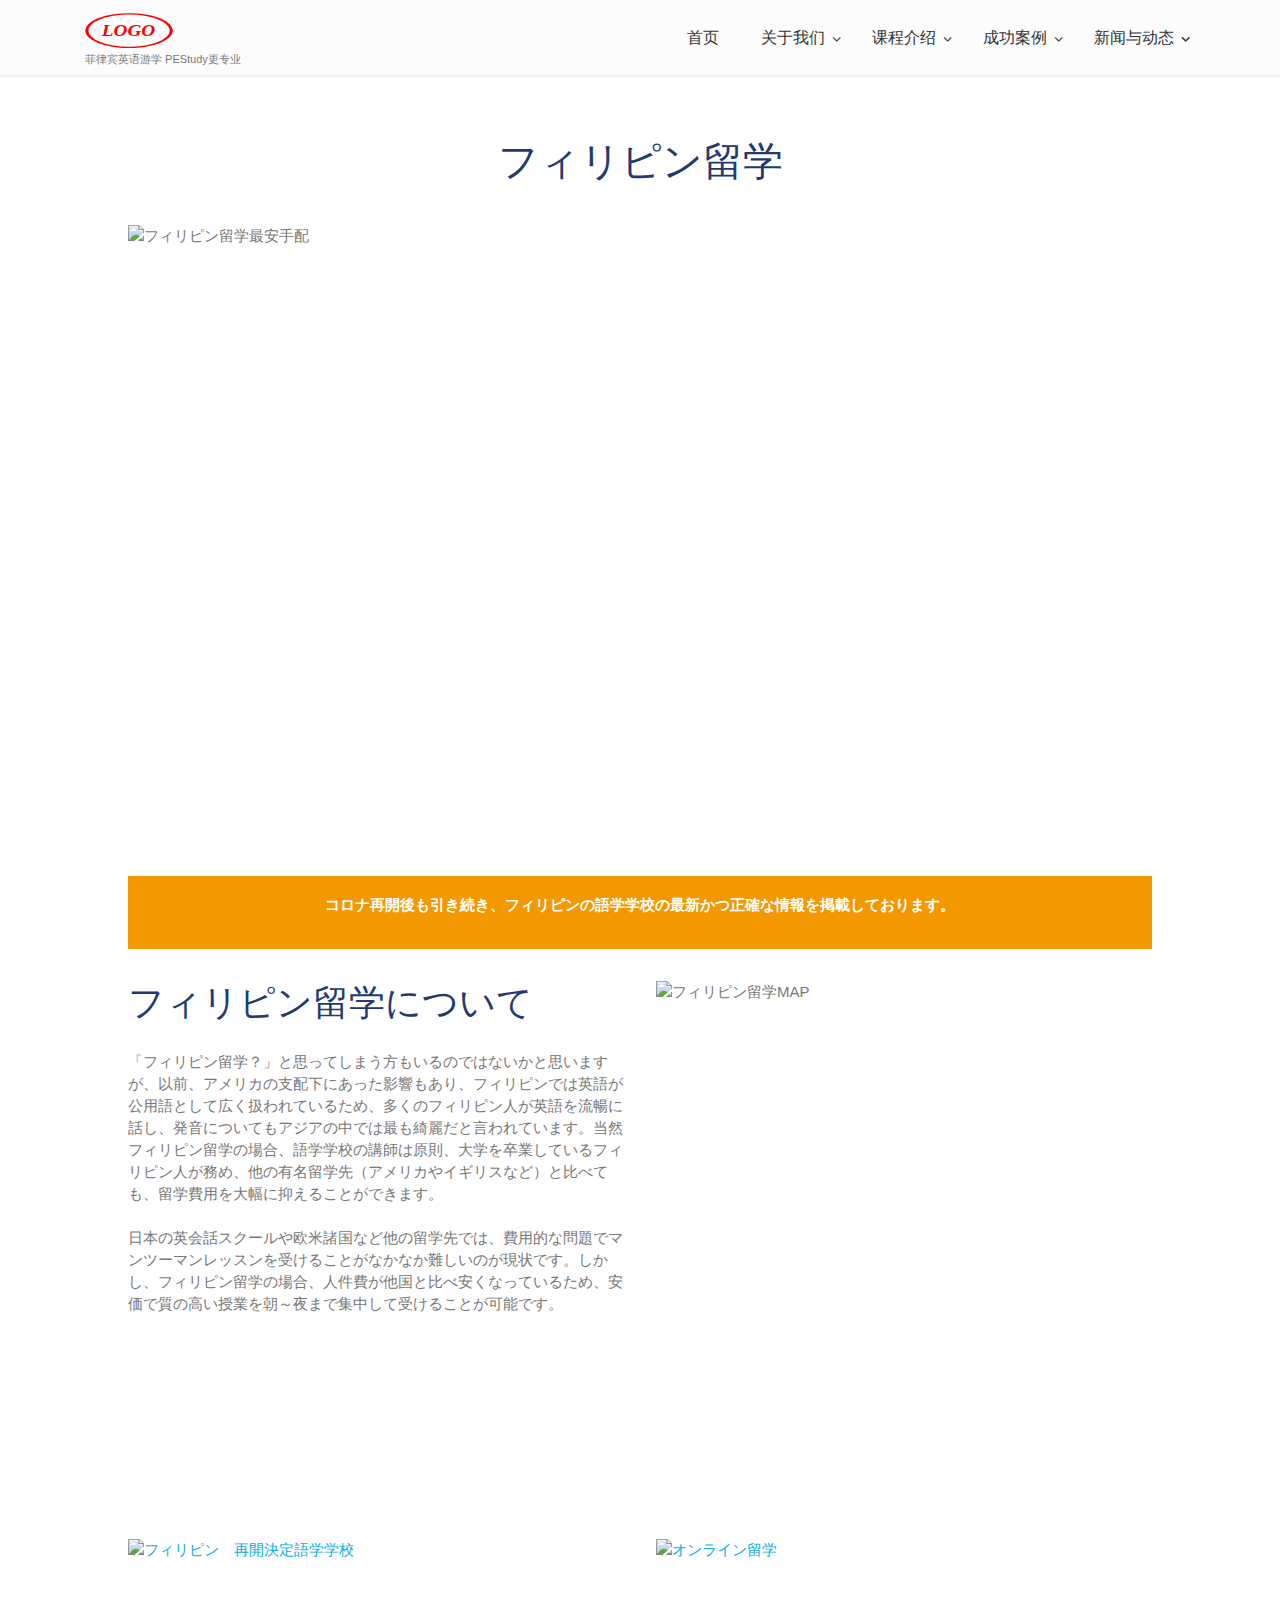
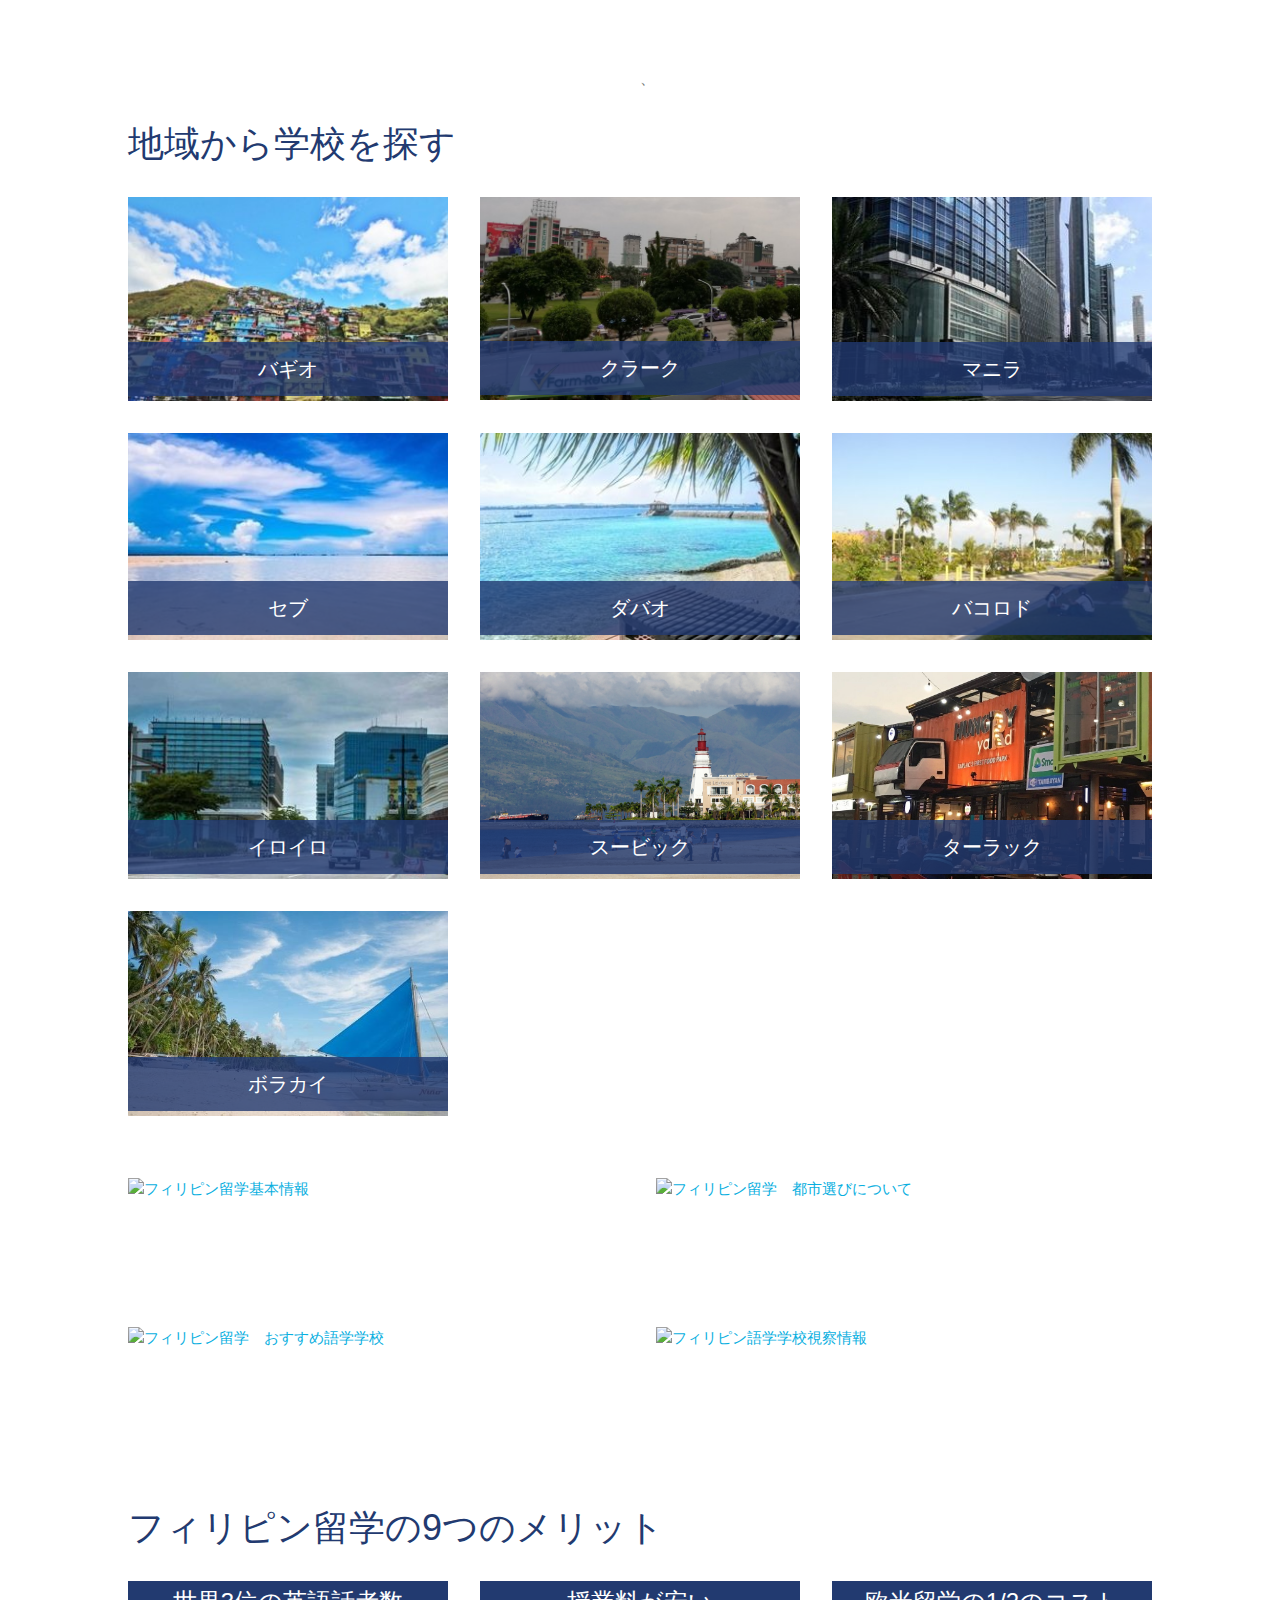
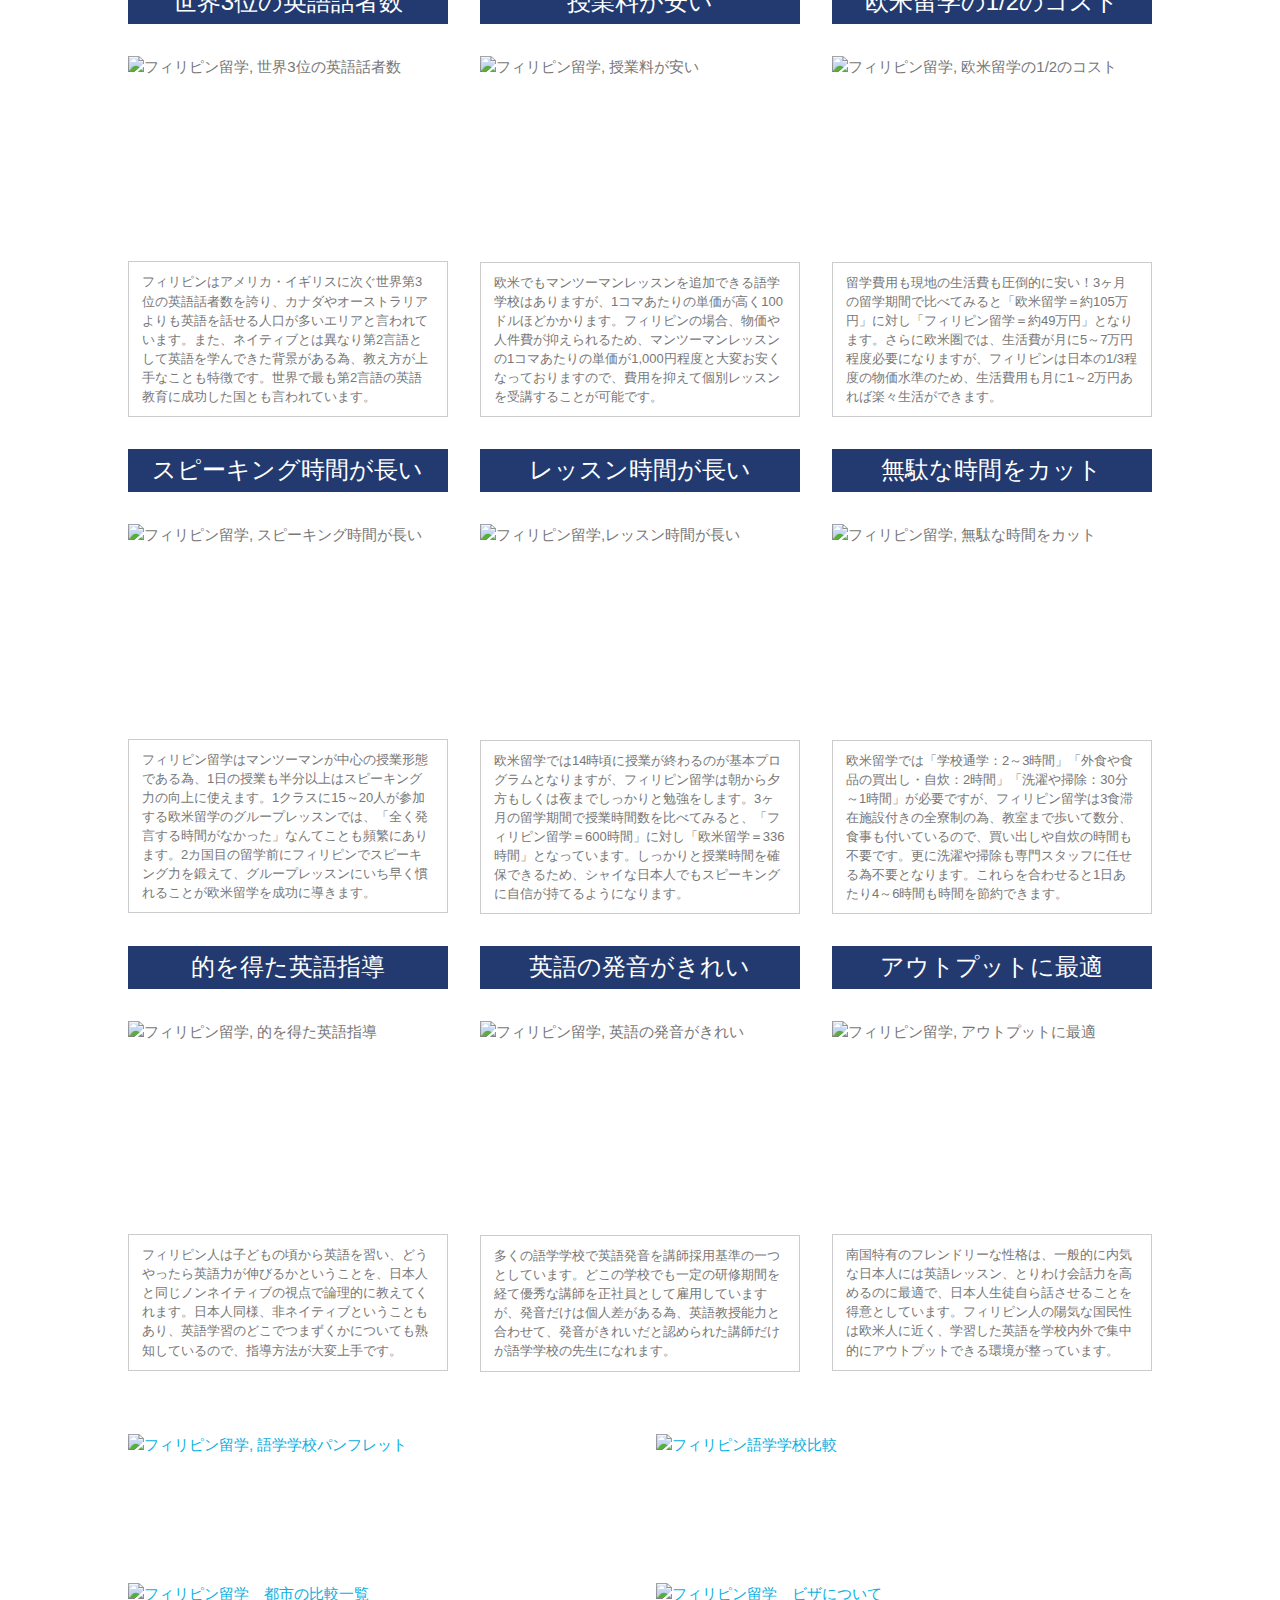
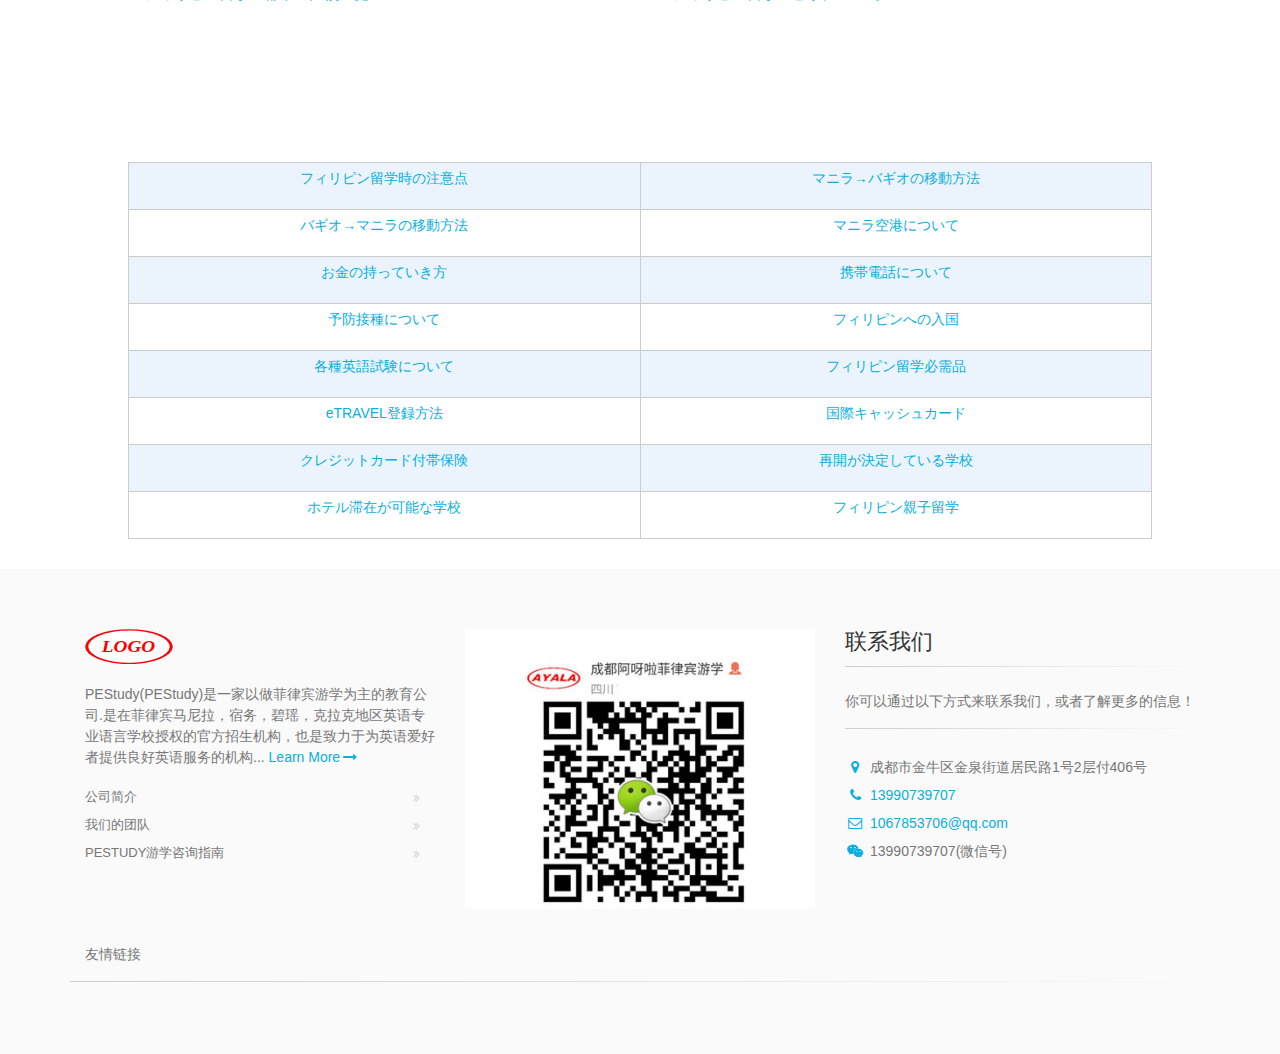
==== index.html @ 98a07275 "修改文件夹" ====
<!DOCTYPE html>
<html lang="ja">
<head>
    <meta charset="UTF-8">

    <!-- Start of include : source=themes/pc_2018/include/head/meta.html -->

    <link rel="canonical" href="https://www.fujiyama-international.com/philippines/">
    <title>菲律宾留学</title>
    <meta http-equiv="X-UA-Compatible" content="IE=edge">
    <meta name="viewport" content="width=device-width, initial-scale=1.0, viewport-fit=cover">
    <meta name="format-detection" content="telephone=no">
    <link rel="stylesheet" type="text/css" href="acms-admin.min.css">
    <link rel="stylesheet" type="text/css" href="main.css">
    <link href="./index/css.css" rel="stylesheet">
    <link href="./index/css_002.css" rel="stylesheet">
    <link href="./index/css_003.css" rel="stylesheet">
    <link href="./index/css_004.css" rel="stylesheet">
    <link href="./index/bootstrap.css" rel="stylesheet">
    <link href="./index/settings.css" rel="stylesheet">
    <link href="./index/layers.css" rel="stylesheet">
    <link href="./index/navigation.css" rel="stylesheet">
    <link href="./css/font-awesome.css" rel="stylesheet">
    <link href="./index/magnific-popup.css" rel="stylesheet">
    <link href="./index/animations.css" rel="stylesheet">
    <link href="./index/slick.css" rel="stylesheet">
    <link href="./index/style.css" rel="stylesheet">
    <link href="./index/typography-default.css" rel="stylesheet">
    <link href="./index/light_blue.css" data-style="styles-no-cookie" rel="stylesheet">
    <link href="./index/custom.css" rel="stylesheet">
    <!-- End of include : source=themes/pc_2018/include/head/robots.html -->


    <link rel="shortcut icon" href="https://www.fujiyama-international.com/themes/pc_2018/img/meta/favicon.ico">
    <link rel="icon" sizes="192x192"
          href="https://www.fujiyama-international.com/themes/pc_2018/img/meta/chrome-touch-icon.png">
    <link rel="apple-touch-icon"
          href="https://www.fujiyama-international.com/themes/pc_2018/img/meta/apple-touch-icon.png">


    <meta name="description"
          content="フィリピン留学のことならFUJIYAMA Internationalにお任せください。フィリピン留学の無料手配はもちろん、長期留学生には祝い金をプレゼントしています！格安語学学校・マンツーマン・スパルタ教育など、一人ひとりのご要望を詳しく汲みとり、最良の教育機関をご案内いたします。最新情報に最速でアップデートしております。">
    <meta name="keywords" content="フィリピン留学, 留学 フィリピン, セブ留学, 留学 セブ, 英語留学, 格安英語留学, 格安留学, 激安留学">

    <meta property="og:url" content="https://www.fujiyama-international.com/philippines/">
    <meta property="og:site_name" content="FUJIYAMA International">
    <meta property="og:title" content="格安フィリピン留学">
    <meta property="og:type" content="article">

    <meta property="og:description"
          content="フィリピン留学のことならFUJIYAMA Internationalにお任せください。フィリピン留学の無料手配はもちろん、長期留学生には祝い金をプレゼントしています！格安語学学校・マンツーマン・スパルタ教育など、一人ひとりのご要望を詳しく汲みとり、最良の教育機関をご案内いたします。最新情報に最速でアップデートしております。">


    <meta property="og:image"
          content="https://www.fujiyama-international.com/archives/001/201810/19626d014f8c052a3d5672b2711c1ddb.png">

    <meta name="twitter:title" content="格安フィリピン留学">
    <meta name="twitter:card" content="summary_large_image">
    <meta name="twitter:domain" content="www.fujiyama-international.com">


    <meta name="generator" content="a-blog cms"/>
</head>
<body>


<div class="l-page">

    <!-- Start of include : source=themes/pc_2018/include/header.html -->
    <div class="overlay js-overlay js-menu-close"></div>
    <div class="page-wrapper">
        <div class="header-container">

            <div class="sticky-wrapper">
                <header class="header fixed fixed-desktop clearfix">
                    <div class="container">
                        <div class="row">
                            <div class="col-md-auto hidden-md-down" style="padding-right: 0px;">
                                <div class="header-first clearfix">
                                    <div id="logo" class="logo">
                                        <a href="https://nokelong.github.io/"><img id="logo_img"
                                                                                   src="./fonts/iyalalogo.svg"
                                                                                   alt="菲律宾游学-雅思-托福-亲子夏令营-菲律宾英语游学-菲律宾语言学校-PEStudy(PEStudy)"
                                                                                   style="max-height:35px;"></a>
                                    </div>
                                    <div class="site-slogan">
                                        菲律宾英语游学 PEStudy更专业
                                    </div>
                                </div>
                            </div>
                            <div class="col-lg-10 ml-auto">
                                <div class="header-second clearfix">
                                    <div class="main-navigation main-navigation--mega-menu  animated">
                                        <nav class="navbar navbar-expand-lg navbar-light p-0">
                                            <div class="navbar-brand clearfix hidden-lg-up">
                                                <div id="logo-mobile" class="logo">
                                                    <a href="https://nokelong.github.io/"><img id="logo-img-mobile"
                                                                                               src="./fonts/iyalalogo.svg"
                                                                                               alt="菲律宾游学-雅思-托福-亲子夏令营-菲律宾英语游学-菲律宾语言学校-PEStudy(PEStudy)"
                                                                                               style="max-height:35px;"></a>
                                                </div>
                                                <div class="site-slogan">
                                                    菲律宾英语游学 PEStudy更专业
                                                </div>
                                            </div>
                                            <button class="navbar-toggler" type="button" data-toggle="collapse"
                                                    data-target="#navbar-collapse-1" aria-controls="navbar-collapse-1"
                                                    aria-expanded="false" aria-label="Toggle navigation">
                                                <span class="navbar-toggler-icon"></span>
                                            </button>
                                            <div class="collapse navbar-collapse" id="navbar-collapse-1">
                                                <ul class="navbar-nav ml-xl-auto">
                                                    <li class="nav-item">
                                                        <a href="https://nokelong.github.io/"
                                                           class="nav-link dropdown-toggle" id="fifth-dropdown"
                                                           data-toggle="" aria-haspopup="true"
                                                           aria-expanded="false">首页</a>
                                                    </li>
                                                    <li class="nav-item dropdown">
                                                        <a href="https://nokelong.github.io/about.html"
                                                           class="nav-link dropdown-toggle" id="fifth-dropdown"
                                                           data-toggle="dropdown" aria-haspopup="true"
                                                           aria-expanded="false">关于我们</a>
                                                        <ul class="dropdown-menu" aria-labelledby="fifth-dropdown">

                                                            <li><a href="https://nokelong.github.io/about.html"><i
                                                                    class="fa fa-angle-right"></i>公司简介</a></li>

                                                            <li>
                                                                <a href="https://nokelong.github.io/support-center.html"><i
                                                                        class="fa fa-angle-right"></i>我们的团队</a></li>


                                                        </ul>
                                                    </li>

                                                    <li class="nav-item dropdown">
                                                        <a href="https://nokelong.github.io/School/"
                                                           class="nav-link dropdown-toggle" id="fifth-dropdown"
                                                           data-toggle="dropdown" aria-haspopup="true"
                                                           aria-expanded="false">课程介绍</a>
                                                        <ul class="dropdown-menu" aria-labelledby="fifth-dropdown">

                                                            <li><a href="https://nokelong.github.io/School/Cebu/"><i
                                                                    class="fa fa-angle-right"></i>课程分类浏览</a></li>

                                                            <li><a href="https://nokelong.github.io/School/Baguio/"><i
                                                                    class="fa fa-angle-right"></i>详细的课程信息</a></li>

                                                        </ul>
                                                    </li>
                                                    <li class="nav-item dropdown">
                                                        <a href="https://nokelong.github.io/youxuetiyan.html"
                                                           class="nav-link dropdown-toggle" id="fifth-dropdown"
                                                           data-toggle="dropdown" aria-haspopup="true"
                                                           aria-expanded="false">成功案例</a>
                                                        <ul class="dropdown-menu" aria-labelledby="fifth-dropdown">

                                                            <li><a href="https://nokelong.github.io/youxuetiyan.html"><i
                                                                    class="fa fa-angle-right"></i>学生游学成功故事</a></li>

                                                        </ul>
                                                    </li>
                                                    <li class="nav-item dropdown">
                                                        <a href="https://nokelong.github.io/news/"
                                                           class="nav-link dropdown-toggle" id="fifth-dropdown"
                                                           data-toggle="dropdown" aria-haspopup="true"
                                                           aria-expanded="false">新闻与动态</a>
                                                        <ul class="dropdown-menu" aria-labelledby="fifth-dropdown">

                                                            <li><a href="https://nokelong.github.io/study-info.html"><i
                                                                    class="fa fa-angle-right"></i>留学相关新闻</a></li>


                                                        </ul>
                                                    </li>

                                                </ul>
                                            </div>
                                        </nav>
                                    </div>
                                </div>

                            </div>
                        </div>
                    </div>
                </header>
            </div>
        </div>

        <div class="l-content">
            <main class="l-main main">
                <section class="entry l-inner">
                    <header>
                        <h2 class="heading-section entry-title">フィリピン留学</h2>
                    </header>

                    <div class="entry-body acms-entry">
                        <hr class="clearHidden">
                        <!-- 画像 -->
                        <div class="column-image-auto">
                            <img class="columnImage"
                                 src="https://www.fujiyama-international.com/archives/004/202311/a2912313cab249632ad1c20353776fb6.jpg"
                                 alt="フィリピン留学最安手配" width="1024" height="619">
                        </div>

                        <hr class="clearHidden">


                        <div class="frame-orange">
                            <p><span class="align-center"><span
                                    class="bold">コロナ再開後も引き続き、フィリピンの語学学校の最新かつ正確な情報を掲載しております。</span></span></p>
                        </div>

                        <div class="js-unit_group-align acms-entry-unit-full body-col2">


                            <!-- テキスト -->

                            <h2 class="heading-large--blue">フィリピン留学について</h2>


                            <!-- Start of include : source=themes/pc_2018/include/unit/extend.html -->


                            <!-- End of include : source=themes/pc_2018/include/unit/extend.html -->


                            <!-- テキスト -->

                            <p class="section-p">
                                「フィリピン留学？」と思ってしまう方もいるのではないかと思いますが、以前、アメリカの支配下にあった影響もあり、フィリピンでは英語が公用語として広く扱われているため、多くのフィリピン人が英語を流暢に話し、発音についてもアジアの中では最も綺麗だと言われています。当然フィリピン留学の場合、語学学校の講師は原則、大学を卒業しているフィリピン人が務め、他の有名留学先（アメリカやイギリスなど）と比べても、留学費用を大幅に抑えることができます。<br/>
                                <br/>
                                日本の英会話スクールや欧米諸国など他の留学先では、費用的な問題でマンツーマンレッスンを受けることがなかなか難しいのが現状です。しかし、フィリピン留学の場合、人件費が他国と比べ安くなっているため、安価で質の高い授業を朝～夜まで集中して受けることが可能です。
                            </p>


                            <!-- Start of include : source=themes/pc_2018/include/unit/extend.html -->


                            <!-- End of include : source=themes/pc_2018/include/unit/extend.html -->


                        </div>
                        <div class="js-unit_group-align acms-entry-unit-full body-col2">

                            <hr class="clearHidden">


                            <!-- 画像 -->
                            <div class="column-image-auto js_notStyle acms-col-sm-12">
                                <img class="columnImage"
                                     src="https://www.fujiyama-international.com/archives/004/202403/6877cb3e13fe9bbdbe837564278e01ed.png"
                                     alt="フィリピン留学MAP" width="496" height="496">
                            </div>


                            <!-- Start of include : source=themes/pc_2018/include/unit/extend.html -->


                            <!-- End of include : source=themes/pc_2018/include/unit/extend.html -->


                        </div>
                        <div class="js-unit_group-align acms-entry-unit-full body-clear">

                            <hr class="clearHidden">


                            <!-- カスタム -->
                            <!-- Start of include : source=themes/pc_2018/include/unit/custom.html -->
                            <div class="section-margin"></div>

                            <!-- End of include : source=themes/pc_2018/include/unit/custom.html -->


                            <!-- Start of include : source=themes/pc_2018/include/unit/extend.html -->


                            <!-- End of include : source=themes/pc_2018/include/unit/extend.html -->


                        </div>
                        <div class="js-unit_group-align acms-entry-unit-full body-col2">

                            <hr class="clearHidden">


                            <!-- 画像 -->
                            <div class="column-image-auto">
                                <a href="https://www.fujiyama-international.com/blog/entry-2734.html" data-caption="">
                                    <img class="columnImage"
                                         src="https://www.fujiyama-international.com/archives/004/202205/a45a4292acc51874d96271c22b7cd0cc.png"
                                         alt="フィリピン　再開決定語学学校" width="1024" height="205">
                                </a>
                            </div>


                            <!-- Start of include : source=themes/pc_2018/include/unit/extend.html -->


                            <!-- End of include : source=themes/pc_2018/include/unit/extend.html -->


                        </div>
                        <div class="js-unit_group-align acms-entry-unit-full body-col2">

                            <hr class="clearHidden">


                            <!-- 画像 -->
                            <div class="column-image-auto">
                                <a href="https://www.fujiyama-international.com/program/online.html" data-caption="">
                                    <img class="columnImage"
                                         src="https://www.fujiyama-international.com/archives/004/202103/6aae4d070faf09dbb105d851aa45c98e.png"
                                         alt="オンライン留学" width="1024" height="205">
                                </a>
                            </div>


                            <hr class="clearHidden">


                            <!-- カスタム -->
                            <!-- Start of include : source=themes/pc_2018/include/unit/custom.html -->
                            <div class="section-margin"></div>
                            、

                        </div>
                        <div class="js-unit_group-align acms-entry-unit-full body-clear">


                            <!-- テキスト -->

                            <h2 class="heading-large--blue" id="school">地域から学校を探す</h2>


                        </div>
                        <div class="js-unit_group-align acms-entry-unit-full body-col3">


                            <!-- テキスト -->

                            <div class="imglink">
                                <a href="tag/バギオ/">
                                    <img src="/media/001/201907/baguiop.jpg" alt="">
                                    <h3 class="imglink-heading">バギオ</h3>
                                </a>
                            </div>


                            <!-- Start of include : source=themes/pc_2018/include/unit/extend.html -->


                            <!-- End of include : source=themes/pc_2018/include/unit/extend.html -->


                        </div>
                        <div class="js-unit_group-align acms-entry-unit-full body-col3">


                            <!-- テキスト -->

                            <div class="imglink">
                                <a href="tag/クラーク/">
                                    <img src="/media/001/202001/clark2.png" alt="">
                                    <h3 class="imglink-heading">クラーク</h3>
                                </a>
                            </div>


                            <!-- Start of include : source=themes/pc_2018/include/unit/extend.html -->


                            <!-- End of include : source=themes/pc_2018/include/unit/extend.html -->


                        </div>
                        <div class="js-unit_group-align acms-entry-unit-full body-col3">


                            <!-- テキスト -->

                            <div class="imglink">
                                <a href="tag/マニラ/">
                                    <img src="/media/001/201908/manilaphil.jpg" alt="">
                                    <h3 class="imglink-heading">マニラ</h3>
                                </a>
                            </div>


                            <!-- Start of include : source=themes/pc_2018/include/unit/extend.html -->


                            <!-- End of include : source=themes/pc_2018/include/unit/extend.html -->


                        </div>
                        <div class="js-unit_group-align acms-entry-unit-full body-col3">


                            <!-- テキスト -->

                            <div class="imglink">
                                <a href="tag/セブ/">
                                    <img src="/media/001/201907/cebupp.jpg" alt="">
                                    <h3 class="imglink-heading">セブ</h3>
                                </a>
                            </div>


                            <!-- Start of include : source=themes/pc_2018/include/unit/extend.html -->


                            <!-- End of include : source=themes/pc_2018/include/unit/extend.html -->


                        </div>
                        <div class="js-unit_group-align acms-entry-unit-full body-col3">


                            <!-- テキスト -->

                            <div class="imglink">
                                <a href="tag/ダバオ/">
                                    <img src="/media/001/201907/davaop.jpg" alt="">
                                    <h3 class="imglink-heading">ダバオ</h3>
                                </a>
                            </div>


                            <!-- Start of include : source=themes/pc_2018/include/unit/extend.html -->


                            <!-- End of include : source=themes/pc_2018/include/unit/extend.html -->


                        </div>
                        <div class="js-unit_group-align acms-entry-unit-full body-col3">


                            <!-- テキスト -->

                            <div class="imglink">
                                <a href="tag/バコロド/">
                                    <img src="/media/001/201907/bacolodp.jpg" alt="">
                                    <h3 class="imglink-heading">バコロド</h3>
                                </a>
                            </div>


                            <!-- Start of include : source=themes/pc_2018/include/unit/extend.html -->


                            <!-- End of include : source=themes/pc_2018/include/unit/extend.html -->


                        </div>
                        <div class="js-unit_group-align acms-entry-unit-full body-col3">


                            <!-- テキスト -->

                            <div class="imglink">
                                <a href="tag/イロイロ/">
                                    <img src="/media/001/201907/iloilop.jpg" alt="">
                                    <h3 class="imglink-heading">イロイロ</h3>
                                </a>
                            </div>


                            <!-- Start of include : source=themes/pc_2018/include/unit/extend.html -->


                            <!-- End of include : source=themes/pc_2018/include/unit/extend.html -->


                        </div>
                        <div class="js-unit_group-align acms-entry-unit-full body-col3">


                            <!-- テキスト -->

                            <div class="imglink">
                                <a href="tag/スービック/">
                                    <img src="/media/001/201909/Subicph.png" alt="">
                                    <h3 class="imglink-heading">スービック</h3>
                                </a>
                            </div>


                            <!-- Start of include : source=themes/pc_2018/include/unit/extend.html -->


                            <!-- End of include : source=themes/pc_2018/include/unit/extend.html -->


                        </div>
                        <div class="js-unit_group-align acms-entry-unit-full body-col3">


                            <!-- テキスト -->

                            <div class="imglink">
                                <a href="tag/ターラック/">
                                    <img src="/media/001/201909/tarlacphil.jpg" alt="">
                                    <h3 class="imglink-heading">ターラック</h3>
                                </a>
                            </div>


                            <!-- Start of include : source=themes/pc_2018/include/unit/extend.html -->


                            <!-- End of include : source=themes/pc_2018/include/unit/extend.html -->


                        </div>
                        <div class="js-unit_group-align acms-entry-unit-full body-col3">


                            <!-- テキスト -->

                            <div class="imglink">
                                <a href="tag/ボラカイ/">
                                    <img src="/media/001/202403/boracay.jpg" alt="">
                                    <h3 class="imglink-heading">ボラカイ</h3>
                                </a>
                            </div>


                            <!-- Start of include : source=themes/pc_2018/include/unit/extend.html -->


                            <!-- End of include : source=themes/pc_2018/include/unit/extend.html -->


                        </div>
                        <div class="js-unit_group-align acms-entry-unit-full body-clear">

                            <hr class="clearHidden">


                            <!-- カスタム -->
                            <!-- Start of include : source=themes/pc_2018/include/unit/custom.html -->
                            <div class="section-margin"></div>

                            <!-- End of include : source=themes/pc_2018/include/unit/custom.html -->


                            <!-- Start of include : source=themes/pc_2018/include/unit/extend.html -->


                            <!-- End of include : source=themes/pc_2018/include/unit/extend.html -->


                        </div>
                        <div class="js-unit_group-align acms-entry-unit-full body-col2">

                            <hr class="clearHidden">


                            <!-- 画像 -->
                            <div class="column-image-auto">
                                <a href="https://www.fujiyama-international.com/philippines/info.html" data-caption="">
                                    <img class="columnImage"
                                         src="https://www.fujiyama-international.com/archives/004/202210/d8e5a2104346cb496c6253c48c53811a.png"
                                         alt="フィリピン留学基本情報" width="1016" height="240">
                                </a>
                            </div>


                            <!-- Start of include : source=themes/pc_2018/include/unit/extend.html -->


                            <!-- End of include : source=themes/pc_2018/include/unit/extend.html -->


                        </div>
                        <div class="js-unit_group-align acms-entry-unit-full body-col2">

                            <hr class="clearHidden">


                            <!-- 画像 -->
                            <div class="column-image-left">
                                <a href="https://www.fujiyama-international.com/philippines/choice/" data-caption="">
                                    <img class="columnImage"
                                         src="https://www.fujiyama-international.com/archives/004/202210/47d980b45c20e7bd86a7614ec1cac823.png"
                                         alt="フィリピン留学　都市選びについて" width="1016" height="240">
                                </a>
                            </div>


                            <!-- Start of include : source=themes/pc_2018/include/unit/extend.html -->


                            <!-- End of include : source=themes/pc_2018/include/unit/extend.html -->


                        </div>
                        <div class="js-unit_group-align acms-entry-unit-full body-col2">


                            <!-- 画像 -->
                            <div class="column-image-left">
                                <a href="https://www.fujiyama-international.com/philippines/ranking.html"
                                   data-caption="">
                                    <img class="columnImage"
                                         src="https://www.fujiyama-international.com/archives/004/202210/c2589fd16f7310ef4d4c3bb270564270.png"
                                         alt="フィリピン留学　おすすめ語学学校" width="1016" height="240">
                                </a>
                            </div>


                            <!-- Start of include : source=themes/pc_2018/include/unit/extend.html -->


                            <!-- End of include : source=themes/pc_2018/include/unit/extend.html -->


                        </div>
                        <div class="js-unit_group-align acms-entry-unit-full body-col2">

                            <hr class="clearHidden">


                            <!-- 画像 -->
                            <div class="column-image-auto">
                                <a href="https://www.fujiyama-international.com/philippines/inspection.html"
                                   data-caption="">
                                    <img class="columnImage"
                                         src="https://www.fujiyama-international.com/archives/004/202210/04a252bf4ca1cb30dde67856a2bc322f.png"
                                         alt="フィリピン語学学校視察情報" width="1016" height="240">
                                </a>
                            </div>


                            <!-- Start of include : source=themes/pc_2018/include/unit/extend.html -->


                            <!-- End of include : source=themes/pc_2018/include/unit/extend.html -->


                        </div>
                        <div class="js-unit_group-align acms-entry-unit-full body-clear">

                            <hr class="clearHidden">


                            <!-- カスタム -->
                            <!-- Start of include : source=themes/pc_2018/include/unit/custom.html -->
                            <div class="section-margin"></div>

                            <!-- End of include : source=themes/pc_2018/include/unit/custom.html -->


                            <!-- Start of include : source=themes/pc_2018/include/unit/extend.html -->


                            <!-- End of include : source=themes/pc_2018/include/unit/extend.html -->


                            <!-- テキスト -->

                            <h2 class="heading-large--blue">フィリピン留学の9つのメリット</h2>


                            <!-- Start of include : source=themes/pc_2018/include/unit/extend.html -->


                            <!-- End of include : source=themes/pc_2018/include/unit/extend.html -->


                        </div>
                        <div class="js-unit_group-align acms-entry-unit-full body-col3">


                            <!-- テキスト -->

                            <h4 class="heading-small--back"><span class="align-center">世界3位の英語話者数</span></h4>


                            <!-- Start of include : source=themes/pc_2018/include/unit/extend.html -->


                            <!-- End of include : source=themes/pc_2018/include/unit/extend.html -->


                            <hr class="clearHidden">


                            <!-- 画像 -->
                            <div class="column-image-left">
                                <img class="columnImage"
                                     src="https://www.fujiyama-international.com/archives/004/202210/aca5f7c7104aba2229fd341a3b51e9a1.jpg"
                                     alt="フィリピン留学, 世界3位の英語話者数" width="1024" height="658">
                            </div>


                            <!-- Start of include : source=themes/pc_2018/include/unit/extend.html -->


                            <!-- End of include : source=themes/pc_2018/include/unit/extend.html -->


                            <!-- テーブル -->
                            <div class="column-table-">
                                <div class="entry-container">
                                    <table class="table-">
                                        <tr>
                                            <td>
                                                フィリピンはアメリカ・イギリスに次ぐ世界第3位の英語話者数を誇り、カナダやオーストラリアよりも英語を話せる人口が多いエリアと言われています。また、ネイティブとは異なり第2言語として英語を学んできた背景がある為、教え方が上手なことも特徴です。世界で最も第2言語の英語教育に成功した国とも言われています。
                                            </td>
                                        </tr>
                                    </table>

                                </div>
                            </div>


                            <!-- Start of include : source=themes/pc_2018/include/unit/extend.html -->


                            <!-- End of include : source=themes/pc_2018/include/unit/extend.html -->


                        </div>
                        <div class="js-unit_group-align acms-entry-unit-full body-col3">


                            <!-- テキスト -->

                            <h4 class="heading-small--back"><span class="align-center">授業料が安い</span></h4>


                            <!-- Start of include : source=themes/pc_2018/include/unit/extend.html -->


                            <!-- End of include : source=themes/pc_2018/include/unit/extend.html -->


                            <hr class="clearHidden">


                            <!-- 画像 -->
                            <div class="column-image-left">
                                <img class="columnImage"
                                     src="https://www.fujiyama-international.com/archives/004/202210/308b9fa86c839cc497d8a1af05c3b715.jpg"
                                     alt="フィリピン留学, 授業料が安い" width="640" height="412">
                            </div>


                            <!-- Start of include : source=themes/pc_2018/include/unit/extend.html -->


                            <!-- End of include : source=themes/pc_2018/include/unit/extend.html -->


                            <!-- テーブル -->
                            <div class="column-table-">
                                <div class="entry-container">
                                    <table class="table-">
                                        <tr>
                                            <td>
                                                欧米でもマンツーマンレッスンを追加できる語学学校はありますが、1コマあたりの単価が高く100ドルほどかかります。フィリピンの場合、物価や人件費が抑えられるため、マンツーマンレッスンの1コマあたりの単価が1,000円程度と大変お安くなっておりますので、費用を抑えて個別レッスンを受講することが可能です。
                                            </td>
                                        </tr>
                                    </table>

                                </div>
                            </div>


                            <!-- Start of include : source=themes/pc_2018/include/unit/extend.html -->


                            <!-- End of include : source=themes/pc_2018/include/unit/extend.html -->


                        </div>
                        <div class="js-unit_group-align acms-entry-unit-full body-col3">


                            <!-- テキスト -->

                            <h4 class="heading-small--back"><span class="align-center">欧米留学の1/2のコスト</span></h4>


                            <!-- Start of include : source=themes/pc_2018/include/unit/extend.html -->


                            <!-- End of include : source=themes/pc_2018/include/unit/extend.html -->


                            <hr class="clearHidden">


                            <!-- 画像 -->
                            <div class="column-image-left">
                                <img class="columnImage"
                                     src="https://www.fujiyama-international.com/archives/004/202210/35555d3aea46640694bee9083d094814.jpg"
                                     alt="フィリピン留学, 欧米留学の1/2のコスト" width="984" height="634">
                            </div>


                            <!-- Start of include : source=themes/pc_2018/include/unit/extend.html -->


                            <!-- End of include : source=themes/pc_2018/include/unit/extend.html -->


                            <!-- テーブル -->
                            <div class="column-table-">
                                <div class="entry-container">
                                    <table class="table-">
                                        <tr>
                                            <td>
                                                留学費用も現地の生活費も圧倒的に安い！3ヶ月の留学期間で比べてみると「欧米留学＝約105万円」に対し「フィリピン留学＝約49万円」となります。さらに欧米圏では、生活費が月に5～7万円程度必要になりますが、フィリピンは日本の1/3程度の物価水準のため、生活費用も月に1～2万円あれば楽々生活ができます。
                                            </td>
                                        </tr>
                                    </table>

                                </div>
                            </div>


                            <!-- Start of include : source=themes/pc_2018/include/unit/extend.html -->


                            <!-- End of include : source=themes/pc_2018/include/unit/extend.html -->


                        </div>
                        <div class="js-unit_group-align acms-entry-unit-full body-col3">


                            <!-- テキスト -->

                            <h4 class="heading-small--back"><span class="align-center">スピーキング時間が長い</span></h4>


                            <!-- Start of include : source=themes/pc_2018/include/unit/extend.html -->


                            <!-- End of include : source=themes/pc_2018/include/unit/extend.html -->


                            <hr class="clearHidden">


                            <!-- 画像 -->
                            <div class="column-image-left">
                                <img class="columnImage"
                                     src="https://www.fujiyama-international.com/archives/004/202210/c86cc73ba339a231263221442076f73e.jpg"
                                     alt="フィリピン留学, スピーキング時間が長い" width="1024" height="687">
                            </div>


                            <!-- Start of include : source=themes/pc_2018/include/unit/extend.html -->


                            <!-- End of include : source=themes/pc_2018/include/unit/extend.html -->


                            <!-- テーブル -->
                            <div class="column-table-">
                                <div class="entry-container">
                                    <table class="table-">
                                        <tr>
                                            <td>
                                                フィリピン留学はマンツーマンが中心の授業形態である為、1日の授業も半分以上はスピーキング力の向上に使えます。1クラスに15～20人が参加する欧米留学のグループレッスンでは、「全く発言する時間がなかった」なんてことも頻繁にあります。2カ国目の留学前にフィリピンでスピーキング力を鍛えて、グループレッスンにいち早く慣れることが欧米留学を成功に導きます。
                                            </td>
                                        </tr>
                                    </table>

                                </div>
                            </div>


                            <!-- Start of include : source=themes/pc_2018/include/unit/extend.html -->


                            <!-- End of include : source=themes/pc_2018/include/unit/extend.html -->


                        </div>
                        <div class="js-unit_group-align acms-entry-unit-full body-col3">


                            <!-- テキスト -->

                            <h4 class="heading-small--back"><span class="align-center">レッスン時間が長い</span></h4>


                            <!-- Start of include : source=themes/pc_2018/include/unit/extend.html -->


                            <!-- End of include : source=themes/pc_2018/include/unit/extend.html -->


                            <hr class="clearHidden">


                            <!-- 画像 -->
                            <div class="column-image-left">
                                <img class="columnImage"
                                     src="https://www.fujiyama-international.com/archives/004/202210/a0c148805893fdeca55cd175de2a7338.png"
                                     alt="フィリピン留学,レッスン時間が長い" width="847" height="570">
                            </div>


                            <!-- Start of include : source=themes/pc_2018/include/unit/extend.html -->


                            <!-- End of include : source=themes/pc_2018/include/unit/extend.html -->


                            <!-- テーブル -->
                            <div class="column-table-">
                                <div class="entry-container">
                                    <table class="table-">
                                        <tr>
                                            <td>
                                                欧米留学では14時頃に授業が終わるのが基本プログラムとなりますが、フィリピン留学は朝から夕方もしくは夜までしっかりと勉強をします。3ヶ月の留学期間で授業時間数を比べてみると、「フィリピン留学＝600時間」に対し「欧米留学＝336時間」となっています。しっかりと授業時間を確保できるため、シャイな日本人でもスピーキングに自信が持てるようになります。
                                            </td>
                                        </tr>
                                    </table>

                                </div>
                            </div>


                            <!-- Start of include : source=themes/pc_2018/include/unit/extend.html -->


                            <!-- End of include : source=themes/pc_2018/include/unit/extend.html -->


                        </div>
                        <div class="js-unit_group-align acms-entry-unit-full body-col3">


                            <!-- テキスト -->

                            <h4 class="heading-small--back"><span class="align-center">無駄な時間をカット</span></h4>


                            <!-- Start of include : source=themes/pc_2018/include/unit/extend.html -->


                            <!-- End of include : source=themes/pc_2018/include/unit/extend.html -->


                            <hr class="clearHidden">


                            <!-- 画像 -->
                            <div class="column-image-left">
                                <img class="columnImage"
                                     src="https://www.fujiyama-international.com/archives/004/202210/3aecc731d1dc7803659fb2b5f1669b05.jpg"
                                     alt="フィリピン留学, 無駄な時間をカット" width="1024" height="690">
                            </div>


                            <!-- Start of include : source=themes/pc_2018/include/unit/extend.html -->


                            <!-- End of include : source=themes/pc_2018/include/unit/extend.html -->


                            <!-- テーブル -->
                            <div class="column-table-">
                                <div class="entry-container">
                                    <table class="table-">
                                        <tr>
                                            <td>
                                                <div>
                                                    欧米留学では「学校通学：2～3時間」「外食や食品の買出し・自炊：2時間」「洗濯や掃除：30分～1時間」が必要ですが、フィリピン留学は3食滞在施設付きの全寮制の為、教室まで歩いて数分、食事も付いているので、買い出しや自炊の時間も不要です。更に洗濯や掃除も専門スタッフに任せる為不要となります。これらを合わせると1日あたり4～6時間も時間を節約できます。
                                                </div>
                                                <div>
                                                </div>
                                                <div>
                                                </div>
                                                <div>
                                                </div>
                                            </td>
                                        </tr>
                                    </table>

                                </div>
                            </div>


                            <!-- Start of include : source=themes/pc_2018/include/unit/extend.html -->


                            <!-- End of include : source=themes/pc_2018/include/unit/extend.html -->


                        </div>
                        <div class="js-unit_group-align acms-entry-unit-full body-col3">


                            <!-- テキスト -->

                            <h4 class="heading-small--back"><span class="align-center">的を得た英語指導</span></h4>


                            <!-- Start of include : source=themes/pc_2018/include/unit/extend.html -->


                            <!-- End of include : source=themes/pc_2018/include/unit/extend.html -->


                            <hr class="clearHidden">


                            <!-- 画像 -->
                            <div class="column-image-left">
                                <img class="columnImage"
                                     src="https://www.fujiyama-international.com/archives/004/202210/2cf7db48fc538de0d2cb37998477ded1.jpg"
                                     alt="フィリピン留学, 的を得た英語指導" width="1024" height="682">
                            </div>


                            <!-- Start of include : source=themes/pc_2018/include/unit/extend.html -->


                            <!-- End of include : source=themes/pc_2018/include/unit/extend.html -->


                            <!-- テーブル -->
                            <div class="column-table-">
                                <div class="entry-container">
                                    <table class="table-">
                                        <tr>
                                            <td>
                                                フィリピン人は子どもの頃から英語を習い、どうやったら英語力が伸びるかということを、日本人と同じノンネイティブの視点で論理的に教えてくれます。日本人同様、非ネイティブということもあり、英語学習のどこでつまずくかについても熟知しているので、指導方法が大変上手です。
                                            </td>
                                        </tr>
                                    </table>

                                </div>
                            </div>


                            <!-- Start of include : source=themes/pc_2018/include/unit/extend.html -->


                            <!-- End of include : source=themes/pc_2018/include/unit/extend.html -->


                        </div>
                        <div class="js-unit_group-align acms-entry-unit-full body-col3">


                            <!-- テキスト -->

                            <h4 class="heading-small--back"><span class="align-center">英語の発音がきれい</span></h4>


                            <!-- Start of include : source=themes/pc_2018/include/unit/extend.html -->


                            <!-- End of include : source=themes/pc_2018/include/unit/extend.html -->


                            <hr class="clearHidden">


                            <!-- 画像 -->
                            <div class="column-image-left">
                                <img class="columnImage"
                                     src="https://www.fujiyama-international.com/archives/004/202210/0fccd7b91f1de2f224ca3afd0ea9230e.jpg"
                                     alt="フィリピン留学, 英語の発音がきれい" width="1024" height="685">
                            </div>


                            <!-- Start of include : source=themes/pc_2018/include/unit/extend.html -->


                            <!-- End of include : source=themes/pc_2018/include/unit/extend.html -->


                            <!-- テーブル -->
                            <div class="column-table-">
                                <div class="entry-container">
                                    <table class="table-">
                                        <tr>
                                            <td>
                                                多くの語学学校で英語発音を講師採用基準の一つとしています。どこの学校でも一定の研修期間を経て優秀な講師を正社員として雇用していますが、発音だけは個人差がある為、英語教授能力と合わせて、発音がきれいだと認められた講師だけが語学学校の先生になれます。
                                            </td>
                                        </tr>
                                    </table>

                                </div>
                            </div>


                            <!-- Start of include : source=themes/pc_2018/include/unit/extend.html -->


                            <!-- End of include : source=themes/pc_2018/include/unit/extend.html -->


                        </div>
                        <div class="js-unit_group-align acms-entry-unit-full body-col3">


                            <!-- テキスト -->

                            <h4 class="heading-small--back"><span class="align-center">アウトプットに最適</span></h4>


                            <!-- Start of include : source=themes/pc_2018/include/unit/extend.html -->


                            <!-- End of include : source=themes/pc_2018/include/unit/extend.html -->


                            <hr class="clearHidden">


                            <!-- 画像 -->
                            <div class="column-image-left">
                                <img class="columnImage"
                                     src="https://www.fujiyama-international.com/archives/004/202210/6909166469e4a5096380b1b9a3f5195b.jpg"
                                     alt="フィリピン留学, アウトプットに最適" width="1024" height="682">
                            </div>


                            <!-- Start of include : source=themes/pc_2018/include/unit/extend.html -->


                            <!-- End of include : source=themes/pc_2018/include/unit/extend.html -->


                            <!-- テーブル -->
                            <div class="column-table-">
                                <div class="entry-container">
                                    <table class="table-">
                                        <tr>
                                            <td>
                                                南国特有のフレンドリーな性格は、一般的に内気な日本人には英語レッスン、とりわけ会話力を高めるのに最適で、日本人生徒自ら話させることを得意としています。フィリピン人の陽気な国民性は欧米人に近く、学習した英語を学校内外で集中的にアウトプットできる環境が整っています。
                                            </td>
                                        </tr>
                                    </table>

                                </div>
                            </div>


                            <!-- Start of include : source=themes/pc_2018/include/unit/extend.html -->


                            <!-- End of include : source=themes/pc_2018/include/unit/extend.html -->


                        </div>
                        <div class="js-unit_group-align acms-entry-unit-full body-clear">

                            <hr class="clearHidden">


                            <!-- カスタム -->
                            <!-- Start of include : source=themes/pc_2018/include/unit/custom.html -->
                            <div class="section-margin"></div>

                            <!-- End of include : source=themes/pc_2018/include/unit/custom.html -->


                            <!-- Start of include : source=themes/pc_2018/include/unit/extend.html -->


                            <!-- End of include : source=themes/pc_2018/include/unit/extend.html -->


                        </div>
                        <div class="js-unit_group-align acms-entry-unit-full body-col2">

                            <hr class="clearHidden">


                            <!-- 画像 -->
                            <div class="column-image-auto">
                                <a href="https://www.fujiyama-international.com/philippines/brochure.html"
                                   data-caption="">
                                    <img class="columnImage"
                                         src="https://www.fujiyama-international.com/archives/004/202210/724387401883ecefa5cf8aa65630970a.png"
                                         alt="フィリピン留学, 語学学校パンフレット" width="1016" height="240">
                                </a>
                            </div>


                            <!-- Start of include : source=themes/pc_2018/include/unit/extend.html -->


                            <!-- End of include : source=themes/pc_2018/include/unit/extend.html -->


                        </div>
                        <div class="js-unit_group-align acms-entry-unit-full body-col2">

                            <hr class="clearHidden">


                            <!-- 画像 -->
                            <div class="column-image-auto">
                                <a href="https://www.fujiyama-international.com/philippines/school.html"
                                   data-caption="">
                                    <img class="columnImage"
                                         src="https://www.fujiyama-international.com/archives/004/202210/b4f4348e2e0ad09914544a2022a333bd.png"
                                         alt="フィリピン語学学校比較" width="1016" height="240">
                                </a>
                            </div>


                            <!-- Start of include : source=themes/pc_2018/include/unit/extend.html -->


                            <!-- End of include : source=themes/pc_2018/include/unit/extend.html -->


                        </div>
                        <div class="js-unit_group-align acms-entry-unit-full body-col2">

                            <hr class="clearHidden">


                            <!-- 画像 -->
                            <div class="column-image-auto">
                                <a href="https://www.fujiyama-international.com/philippines/choice-list.html"
                                   data-caption="">
                                    <img class="columnImage"
                                         src="https://www.fujiyama-international.com/archives/004/202210/c57167737da716493b11839ab0d2a79c.png"
                                         alt="フィリピン留学　都市の比較一覧" width="1016" height="240">
                                </a>
                            </div>


                            <!-- Start of include : source=themes/pc_2018/include/unit/extend.html -->


                            <!-- End of include : source=themes/pc_2018/include/unit/extend.html -->


                        </div>
                        <div class="js-unit_group-align acms-entry-unit-full body-col2">

                            <hr class="clearHidden">


                            <!-- 画像 -->
                            <div class="column-image-auto">
                                <a href="https://www.fujiyama-international.com/philippines/life-visa.html"
                                   data-caption="">
                                    <img class="columnImage"
                                         src="https://www.fujiyama-international.com/archives/004/202210/53791347070c0d8f8d6dea0b8a919c7e.png"
                                         alt="フィリピン留学　ビザについて" width="1016" height="240">
                                </a>
                            </div>


                            <!-- Start of include : source=themes/pc_2018/include/unit/extend.html -->


                            <!-- End of include : source=themes/pc_2018/include/unit/extend.html -->


                        </div>
                        <div class="js-unit_group-align acms-entry-unit-full body-clear">

                            <hr class="clearHidden">


                            <!-- カスタム -->
                            <!-- Start of include : source=themes/pc_2018/include/unit/custom.html -->
                            <div class="section-margin"></div>

                            <!-- End of include : source=themes/pc_2018/include/unit/custom.html -->


                            <!-- Start of include : source=themes/pc_2018/include/unit/extend.html -->


                            <!-- End of include : source=themes/pc_2018/include/unit/extend.html -->


                            <hr class="clearHidden">


                            <!-- テーブル -->
                            <div class="column-table-">
                                <div class="entry-container">
                                    <table class="table-min">
                                        <tr>
                                            <td class="acms-cell-text-center"><p><a
                                                    href="https://www.fujiyama-international.com/knowledge/important-philippines.html">フィリピン留学時の注意点</a>
                                            </p></td>
                                            <td class="acms-cell-text-center"><p><a
                                                    href="https://www.fujiyama-international.com/knowledge/baguio-transportation.html">マニラ→バギオの移動方法</a>
                                            </p></td>
                                        </tr>
                                        <tr>
                                            <td class="acms-cell-text-center"><p><a
                                                    href="https://www.fujiyama-international.com/knowledge/baguio-manila.html">バギオ→マニラの移動方法</a>
                                            </p></td>
                                            <td class="acms-cell-text-center"><p><a
                                                    href="https://www.fujiyama-international.com/knowledge/manila-airport.html">マニラ空港について</a>
                                            </p></td>
                                        </tr>
                                        <tr>
                                            <td class="acms-cell-text-center"><p><a
                                                    href="https://www.fujiyama-international.com/knowledge/takethemoney.html">お金の持っていき方</a>
                                            </p></td>
                                            <td class="acms-cell-text-center"><p><a
                                                    href="https://www.fujiyama-international.com/knowledge/mobile.html">携帯電話について</a>
                                            </p></td>
                                        </tr>
                                        <tr>
                                            <td class="acms-cell-text-center"><p><a
                                                    href="https://www.fujiyama-international.com/knowledge/vaccination.html">予防接種について</a>
                                            </p></td>
                                            <td class="acms-cell-text-center"><p><a
                                                    href="https://www.fujiyama-international.com/knowledge/enterthephillipines.html">フィリピンへの入国</a>
                                            </p></td>
                                        </tr>
                                        <tr>
                                            <td class="acms-cell-text-center"><p><a
                                                    href="https://www.fujiyama-international.com/knowledge/prep.html">各種英語試験について</a>
                                            </p></td>
                                            <td class="acms-cell-text-center"><p><a
                                                    href="https://www.fujiyama-international.com/knowledge/essential.html#essential-philippines">フィリピン留学必需品</a>
                                            </p></td>
                                        </tr>
                                        <tr>
                                            <td class="acms-cell-text-center"><p><a
                                                    href="https://www.fujiyama-international.com/blog/entry-2759.html">eTRAVEL登録方法
                                            </a></p></td>
                                            <td class="acms-cell-text-center"><p><a
                                                    href="https://www.fujiyama-international.com/knowledge/cashpassport.html">国際キャッシュカード</a>
                                            </p></td>
                                        </tr>
                                        <tr>
                                            <td class="acms-cell-text-center"><p><a
                                                    href="https://www.fujiyama-international.com/knowledge/creditcard.html">クレジットカード付帯保険</a>
                                            </p></td>
                                            <td class="acms-cell-text-center"><p><a
                                                    href="https://www.fujiyama-international.com/blog/entry-2734.html">再開が決定している学校</a>
                                            </p></td>
                                        </tr>
                                        <tr>
                                            <td class="acms-cell-text-center"><p><a
                                                    href="https://www.fujiyama-international.com/program/hotel-condominium.html">ホテル滞在が可能な学校</a>
                                            </p></td>
                                            <td class="acms-cell-text-center"><p><a
                                                    href="https://www.fujiyama-international.com/program/oyako-ryugaku.html">フィリピン親子留学</a>
                                            </p></td>
                                        </tr>
                                    </table>

                                </div>
                            </div>


                            <!-- Start of include : source=themes/pc_2018/include/unit/extend.html -->


                            <!-- End of include : source=themes/pc_2018/include/unit/extend.html -->


                        </div>
                        <div class="js-unit_group-align acms-entry-unit-full body-clear">

                            <hr class="clearHidden">


                            <!-- カスタム -->
                            <!-- Start of include : source=themes/pc_2018/include/unit/custom.html -->
                            <div class="section-margin"></div>


                        </div>
                    </div>

                </section>
                <footer id="footer" class="clearfix light">
                    <div class="footer">
                        <div class="container">
                            <div class="footer-inner">
                                <div class="row">
                                    <div class="col-lg-4">
                                        <div class="footer-content">
                                            <div class="logo-footer"><img id="logo-footer" src="./fonts/iyalalogo.svg" alt="" style="max-height:35px;width:auto;"></div>
                                            <p>PEStudy(PEStudy)是一家以做菲律宾游学为主的教育公司.是在菲律宾马尼拉，宿务，碧瑶，克拉克地区英语专业语言学校授权的官方招生机构，也是致力于为英语爱好者提供良好英语服务的机构... <a href="https://nokelong.github.io/index.html#">Learn More<i class="fa fa-long-arrow-right pl-1"></i></a></p>
                                            <nav>
                                                <ul class="nav flex-column">
                                                    <li class="nav-item"><a class="nav-link" href="https://nokelong.github.io/about.html">公司简介</a></li><li class="nav-item"><a class="nav-link" href="https://nokelong.github.io/support-center.html">我们的团队</a></li><li class="nav-item"><a class="nav-link" href="https://nokelong.github.io/about.htmlCounseling-Guide/">PEStudy游学咨询指南</a></li>
                                                </ul>
                                            </nav>
                                        </div>
                                    </div>
                                    <div class="col-lg-4">
                                        <div class="footer-content">
                                            <p><img src="./index/weixin.jpg"></p>
                                        </div>
                                    </div>
                                    <div class="col-lg-4">
                                        <div class="footer-content">
                                            <h2 class="title">联系我们</h2>
                                            <div class="separator-2"></div>
                                            <p>你可以通过以下方式来联系我们，或者了解更多的信息！</p>
                                            <div class="separator-2"></div>
                                            <ul class="list-icons">
                                                <li><i class="fa fa-map-marker pr-2 text-default"></i>成都市金牛区金泉街道居民路1号2层付406号</li>
                                                <li><i class="fa fa-phone pr-2 text-default"></i><a href="tel:13990739707">13990739707</a></li>
                                                <li><a href="mailto:1067853706@qq.com"><i class="fa fa-envelope-o pr-2"></i>1067853706@qq.com</a></li>
                                                <li><i class="fa fa-weixin pr-2 text-default"></i>13990739707(微信号)</li>
                                            </ul>
                                        </div>
                                    </div>
                                </div>
                                <div class="row">
                                    <p style="padding-left: 15px;"><b>友情链接</b></p>
                                    <div class="separator-2"></div>
                                    <ul class="list-inline col-lg-12">

                                    </ul>
                                </div>
                            </div>
                        </div>
                    </div>

                </footer>
            </main>


        </div>
    </div>
</div>
</body>
</html>
---- acms-admin.min.css ----
@charset "utf-8";
/*
 * acms-admin.css Ver.2.0.0 (http://www.a-blogcms.jp)
 * Copyright a-blog cms | MIT License
 *
 * 使用するテーマに関係なく必要なa-blog cmsのシステムに関わるスタイルの設定です。
 * このCSSファイルを適用しない場合、表示に問題が発生しますのでご注意ください。
 */
.acms-admin-container{max-width:980px;margin-right:auto;margin-left:auto;padding-right:10px;padding-left:10px;box-sizing:border-box}.acms-admin-grid,.acms-admin-grid-r{margin-left:-10px;margin-right:-10px}.acms-admin-grid-r:after,.acms-admin-grid-r:before,.acms-admin-grid:after,.acms-admin-grid:before{content:" ";display:table}.acms-admin-grid-r:after,.acms-admin-grid:after{clear:both}.acms-admin-grid-negative{margin-left:0;margin-right:0}[class*=acms-admin-col]{min-height:1px;padding-left:10px;padding-right:10px}@media (min-width:768px){.acms-admin-grid,.acms-admin-grid-r{margin-left:-10px;margin-right:-10px}[class*=acms-admin-col]{padding-left:10px;padding-right:10px}}[class*=acms-admin-col],[class*=acms-admin-col]:after,[class*=acms-admin-col]:before{box-sizing:border-box}.acms-admin-col-1{float:left;width:8.33333%}.acms-admin-col-2{float:left;width:16.66667%}.acms-admin-col-3{float:left;width:25%}.acms-admin-col-4{float:left;width:33.33333%}.acms-admin-col-5{float:left;width:41.66667%}.acms-admin-col-6{float:left;width:50%}.acms-admin-col-7{float:left;width:58.33333%}.acms-admin-col-8{float:left;width:66.66667%}.acms-admin-col-9{float:left;width:75%}.acms-admin-col-10{float:left;width:83.33333%}.acms-admin-col-11{float:left;width:91.66667%}.acms-admin-col-12{float:none;width:100%}[class*=acms-admin-pull],[class*=acms-admin-push]{position:relative}.acms-admin-push-1{left:8.33333%}.acms-admin-push-2{left:16.66667%}.acms-admin-push-3{left:25%}.acms-admin-push-4{left:33.33333%}.acms-admin-push-5{left:41.66667%}.acms-admin-push-6{left:50%}.acms-admin-push-7{left:58.33333%}.acms-admin-push-8{left:66.66667%}.acms-admin-push-9{left:75%}.acms-admin-push-10{left:83.33333%}.acms-admin-push-11{left:91.66667%}.acms-admin-pull-1{right:8.33333%}.acms-admin-pull-2{right:16.66667%}.acms-admin-pull-3{right:25%}.acms-admin-pull-4{right:33.33333%}.acms-admin-pull-5{right:41.66667%}.acms-admin-pull-6{right:50%}.acms-admin-pull-7{right:58.33333%}.acms-admin-pull-8{right:66.66667%}.acms-admin-pull-9{right:75%}.acms-admin-pull-10{right:83.33333%}.acms-admin-pull-11{right:91.66667%}@media (min-width:480px){.acms-admin-col-sm-1{float:left;width:8.33333%}.acms-admin-col-sm-2{float:left;width:16.66667%}.acms-admin-col-sm-3{float:left;width:25%}.acms-admin-col-sm-4{float:left;width:33.33333%}.acms-admin-col-sm-5{float:left;width:41.66667%}.acms-admin-col-sm-6{float:left;width:50%}.acms-admin-col-sm-7{float:left;width:58.33333%}.acms-admin-col-sm-8{float:left;width:66.66667%}.acms-admin-col-sm-9{float:left;width:75%}.acms-admin-col-sm-10{float:left;width:83.33333%}.acms-admin-col-sm-11{float:left;width:91.66667%}.acms-admin-col-sm-12{float:none;width:100%}[class*=acms-admin-push-sm]{position:relative;right:auto}.acms-admin-push-sm-auto{left:auto}.acms-admin-push-sm-1{left:8.33333%}.acms-admin-push-sm-2{left:16.66667%}.acms-admin-push-sm-3{left:25%}.acms-admin-push-sm-4{left:33.33333%}.acms-admin-push-sm-5{left:41.66667%}.acms-admin-push-sm-6{left:50%}.acms-admin-push-sm-7{left:58.33333%}.acms-admin-push-sm-8{left:66.66667%}.acms-admin-push-sm-9{left:75%}.acms-admin-push-sm-10{left:83.33333%}.acms-admin-push-sm-11{left:91.66667%}[class*=acms-admin-pull-sm]{position:relative;left:auto}.acms-admin-pull-sm-auto{right:auto}.acms-admin-pull-sm-1{right:8.33333%}.acms-admin-pull-sm-2{right:16.66667%}.acms-admin-pull-sm-3{right:25%}.acms-admin-pull-sm-4{right:33.33333%}.acms-admin-pull-sm-5{right:41.66667%}.acms-admin-pull-sm-6{right:50%}.acms-admin-pull-sm-7{right:58.33333%}.acms-admin-pull-sm-8{right:66.66667%}.acms-admin-pull-sm-9{right:75%}.acms-admin-pull-sm-10{right:83.33333%}.acms-admin-pull-sm-11{right:91.66667%}}@media (min-width:768px){.acms-admin-col-md-1{float:left;width:8.33333%}.acms-admin-col-md-2{float:left;width:16.66667%}.acms-admin-col-md-3{float:left;width:25%}.acms-admin-col-md-4{float:left;width:33.33333%}.acms-admin-col-md-5{float:left;width:41.66667%}.acms-admin-col-md-6{float:left;width:50%}.acms-admin-col-md-7{float:left;width:58.33333%}.acms-admin-col-md-8{float:left;width:66.66667%}.acms-admin-col-md-9{float:left;width:75%}.acms-admin-col-md-10{float:left;width:83.33333%}.acms-admin-col-md-11{float:left;width:91.66667%}.acms-admin-col-md-12{float:none;width:100%}[class*=acms-admin-push-md]{position:relative;right:auto}.acms-admin-push-md-auto{left:auto}.acms-admin-push-md-1{left:8.33333%}.acms-admin-push-md-2{left:16.66667%}.acms-admin-push-md-3{left:25%}.acms-admin-push-md-4{left:33.33333%}.acms-admin-push-md-5{left:41.66667%}.acms-admin-push-md-6{left:50%}.acms-admin-push-md-7{left:58.33333%}.acms-admin-push-md-8{left:66.66667%}.acms-admin-push-md-9{left:75%}.acms-admin-push-md-10{left:83.33333%}.acms-admin-push-md-11{left:91.66667%}[class*=acms-admin-pull-md]{position:relative;left:auto}.acms-admin-pull-md-auto{right:auto}.acms-admin-pull-md-1{right:8.33333%}.acms-admin-pull-md-2{right:16.66667%}.acms-admin-pull-md-3{right:25%}.acms-admin-pull-md-4{right:33.33333%}.acms-admin-pull-md-5{right:41.66667%}.acms-admin-pull-md-6{right:50%}.acms-admin-pull-md-7{right:58.33333%}.acms-admin-pull-md-8{right:66.66667%}.acms-admin-pull-md-9{right:75%}.acms-admin-pull-md-10{right:83.33333%}.acms-admin-pull-md-11{right:91.66667%}}@media (min-width:1024px){.acms-admin-col-lg-1{float:left;width:8.33333%}.acms-admin-col-lg-2{float:left;width:16.66667%}.acms-admin-col-lg-3{float:left;width:25%}.acms-admin-col-lg-4{float:left;width:33.33333%}.acms-admin-col-lg-5{float:left;width:41.66667%}.acms-admin-col-lg-6{float:left;width:50%}.acms-admin-col-lg-7{float:left;width:58.33333%}.acms-admin-col-lg-8{float:left;width:66.66667%}.acms-admin-col-lg-9{float:left;width:75%}.acms-admin-col-lg-10{float:left;width:83.33333%}.acms-admin-col-lg-11{float:left;width:91.66667%}.acms-admin-col-lg-12{float:none;width:100%}[class*=acms-admin-push-lg]{position:relative;right:auto}.acms-admin-push-lg-auto{left:auto}.acms-admin-push-lg-1{left:8.33333%}.acms-admin-push-lg-2{left:16.66667%}.acms-admin-push-lg-3{left:25%}.acms-admin-push-lg-4{left:33.33333%}.acms-admin-push-lg-5{left:41.66667%}.acms-admin-push-lg-6{left:50%}.acms-admin-push-lg-7{left:58.33333%}.acms-admin-push-lg-8{left:66.66667%}.acms-admin-push-lg-9{left:75%}.acms-admin-push-lg-10{left:83.33333%}.acms-admin-push-lg-11{left:91.66667%}[class*=acms-admin-pull-lg]{position:relative;left:auto}.acms-admin-pull-lg-auto{right:auto}.acms-admin-pull-lg-1{right:8.33333%}.acms-admin-pull-lg-2{right:16.66667%}.acms-admin-pull-lg-3{right:25%}.acms-admin-pull-lg-4{right:33.33333%}.acms-admin-pull-lg-5{right:41.66667%}.acms-admin-pull-lg-6{right:50%}.acms-admin-pull-lg-7{right:58.33333%}.acms-admin-pull-lg-8{right:66.66667%}.acms-admin-pull-lg-9{right:75%}.acms-admin-pull-lg-10{right:83.33333%}.acms-admin-pull-lg-11{right:91.66667%}}@media (min-width:1440px){.acms-admin-col-xl-1{float:left;width:8.33333%}.acms-admin-col-xl-2{float:left;width:16.66667%}.acms-admin-col-xl-3{float:left;width:25%}.acms-admin-col-xl-4{float:left;width:33.33333%}.acms-admin-col-xl-5{float:left;width:41.66667%}.acms-admin-col-xl-6{float:left;width:50%}.acms-admin-col-xl-7{float:left;width:58.33333%}.acms-admin-col-xl-8{float:left;width:66.66667%}.acms-admin-col-xl-9{float:left;width:75%}.acms-admin-col-xl-10{float:left;width:83.33333%}.acms-admin-col-xl-11{float:left;width:91.66667%}.acms-admin-col-xl-12{float:none;width:100%}[class*=acms-admin-push-xl]{position:relative;right:auto}.acms-admin-push-xl-auto{left:auto}.acms-admin-push-xl-1{left:8.33333%}.acms-admin-push-xl-2{left:16.66667%}.acms-admin-push-xl-3{left:25%}.acms-admin-push-xl-4{left:33.33333%}.acms-admin-push-xl-5{left:41.66667%}.acms-admin-push-xl-6{left:50%}.acms-admin-push-xl-7{left:58.33333%}.acms-admin-push-xl-8{left:66.66667%}.acms-admin-push-xl-9{left:75%}.acms-admin-push-xl-10{left:83.33333%}.acms-admin-push-xl-11{left:91.66667%}[class*=acms-admin-pull-xl]{position:relative;left:auto}.acms-admin-pull-xl-auto{right:auto}.acms-admin-pull-xl-1{right:8.33333%}.acms-admin-pull-xl-2{right:16.66667%}.acms-admin-pull-xl-3{right:25%}.acms-admin-pull-xl-4{right:33.33333%}.acms-admin-pull-xl-5{right:41.66667%}.acms-admin-pull-xl-6{right:50%}.acms-admin-pull-xl-7{right:58.33333%}.acms-admin-pull-xl-8{right:66.66667%}.acms-admin-pull-xl-9{right:75%}.acms-admin-pull-xl-10{right:83.33333%}.acms-admin-pull-xl-11{right:91.66667%}}.acms-admin-entry .acms-admin-col-12{clear:both}.acms-admin-btn{line-height:1;display:inline-block;padding:13px 10px;transition:background-color .2s,border-color .2s;border-radius:3px;text-align:center;text-decoration:none;font-size:16px;vertical-align:middle;border:1px solid rgba(0,0,0,.2);background-color:#f7f7f7;color:#333;transition:background-color .2s}@media screen and (min-width:768px){.acms-admin-btn{font-size:14px}}.acms-admin-btn:active,.acms-admin-btn:hover,.acms-admin-btn:link,.acms-admin-btn:visited{color:#333}.acms-admin-btn:hover{background-color:#f1f1f1;border-color:rgba(0,0,0,.3);text-decoration:none}.acms-admin-btn-active,.acms-admin-btn:active{background-color:#e1e1e1;border-color:rgba(0,0,0,.3);box-shadow:inset 0 1px 2px rgba(0,0,0,.3);color:#333;text-decoration:none}.acms-admin-btn:focus{background-color:#f7f7f7;border-color:#137af3;box-shadow:0 0 0 2px rgba(19,122,243,.4);outline:none}@media (min-width:768px){.acms-admin-btn{padding:8px 10px;font-size:12px}}.acms-admin-btn.acms-admin-btn-primary{border:1px solid rgba(0,0,0,.1);background-color:#005cee;color:#fff;transition:background-color .2s}.acms-admin-btn.acms-admin-btn-primary:active,.acms-admin-btn.acms-admin-btn-primary:hover,.acms-admin-btn.acms-admin-btn-primary:link,.acms-admin-btn.acms-admin-btn-primary:visited{color:#fff}.acms-admin-btn.acms-admin-btn-primary:hover{background-color:#004cc5;border-color:rgba(0,0,0,.3);text-decoration:none}.acms-admin-btn.acms-admin-btn-primary-active,.acms-admin-btn.acms-admin-btn-primary:active{background-color:#005cee;border-color:#003a97;box-shadow:inset 0 1px 2px rgba(0,0,0,.3);color:#fff;text-decoration:none}.acms-admin-btn.acms-admin-btn-primary:focus{background-color:#005cee;border-color:#003a97;box-shadow:0 0 0 2px rgba(19,122,243,.4);outline:none}.acms-admin-btn.acms-admin-btn-info{border:1px solid rgba(0,0,0,.1);background-color:#4b4b4b;color:#fff;transition:background-color .2s}.acms-admin-btn.acms-admin-btn-info:active,.acms-admin-btn.acms-admin-btn-info:hover,.acms-admin-btn.acms-admin-btn-info:link,.acms-admin-btn.acms-admin-btn-info:visited{color:#fff}.acms-admin-btn.acms-admin-btn-info:hover{background-color:#373737;border-color:rgba(0,0,0,.3);text-decoration:none}.acms-admin-btn.acms-admin-btn-info-active,.acms-admin-btn.acms-admin-btn-info:active{background-color:#4b4b4b;border-color:rgba(0,0,0,.3);color:#fff;text-decoration:none}.acms-admin-btn.acms-admin-btn-info:focus{background-color:#4b4b4b;border-color:#202020;box-shadow:0 0 0 2px rgba(19,122,243,.4);outline:none}.acms-admin-btn.acms-admin-btn-success{border:1px solid rgba(0,0,0,.1);background-color:#41ce28;color:#fff;transition:background-color .2s}.acms-admin-btn.acms-admin-btn-success:active,.acms-admin-btn.acms-admin-btn-success:hover,.acms-admin-btn.acms-admin-btn-success:link,.acms-admin-btn.acms-admin-btn-success:visited{color:#fff}.acms-admin-btn.acms-admin-btn-success:hover{background-color:#3ab924;border-color:rgba(0,0,0,.3);text-decoration:none}.acms-admin-btn.acms-admin-btn-success-active,.acms-admin-btn.acms-admin-btn-success:active{background-color:#41ce28;border-color:rgba(0,0,0,.3);color:#fff;text-decoration:none}.acms-admin-btn.acms-admin-btn-success:focus{background-color:#41ce28;border-color:#2a851a;box-shadow:0 0 0 2px rgba(19,122,243,.4);outline:none}.acms-admin-btn.acms-admin-btn-warning{border:1px solid rgba(0,0,0,.1);background-color:#f9b433;color:#fff;transition:background-color .2s}.acms-admin-btn.acms-admin-btn-warning:active,.acms-admin-btn.acms-admin-btn-warning:hover,.acms-admin-btn.acms-admin-btn-warning:link,.acms-admin-btn.acms-admin-btn-warning:visited{color:#fff}.acms-admin-btn.acms-admin-btn-warning:hover{background-color:#f8a50b;border-color:#cf8906;text-decoration:none}.acms-admin-btn.acms-admin-btn-warning-active,.acms-admin-btn.acms-admin-btn-warning:active{background-color:#f9b433;border-color:#cf8906;color:#fff;text-decoration:none}.acms-admin-btn.acms-admin-btn-warning:focus{background-color:#f9b433;border-color:#cf8906;box-shadow:0 0 0 2px rgba(19,122,243,.4);outline:none}.acms-admin-btn.acms-admin-btn-danger{border:1px solid rgba(0,0,0,.1);background-color:#c5001d;color:#fff;transition:background-color .2s}.acms-admin-btn.acms-admin-btn-danger:active,.acms-admin-btn.acms-admin-btn-danger:hover,.acms-admin-btn.acms-admin-btn-danger:link,.acms-admin-btn.acms-admin-btn-danger:visited{color:#fff}.acms-admin-btn.acms-admin-btn-danger:hover{background-color:#ac0019;border-color:#6e0010;text-decoration:none}.acms-admin-btn.acms-admin-btn-danger-active,.acms-admin-btn.acms-admin-btn-danger:active{background-color:#c5001d;border-color:#6e0010;color:#fff;text-decoration:none}.acms-admin-btn.acms-admin-btn-danger:focus{background-color:#c5001d;border-color:#6e0010;box-shadow:0 0 0 2px rgba(19,122,243,.4);outline:none}.acms-admin-btn.acms-admin-btn-link,.acms-admin-btn .acms-admin-btn-link:active,.acms-admin-btn .acms-admin-btn-link:hover,.acms-admin-btn .acms-admin-btn-link:visited{border:0!important;color:#428bca;text-decoration:underline;background:none;border-radius:0}.acms-admin-btn.acms-admin-btn-link:hover{color:#2e67a5}.acms-admin-btn.acms-admin-btn-link:active{box-shadow:none}.acms-admin-btn-flat{line-height:1;display:inline-block;padding:14px 20px;transition:background-color .2s,border-color .2s;border-radius:4px;text-align:center;text-decoration:none;font-size:16px;vertical-align:middle;border:1px solid rgba(0,0,0,.1);background-color:#eee;color:#666;transition:background-color .2s;font-weight:700;line-height:1.2;cursor:pointer}@media screen and (min-width:768px){.acms-admin-btn-flat{font-size:14px}}.acms-admin-btn-flat:active,.acms-admin-btn-flat:hover,.acms-admin-btn-flat:link,.acms-admin-btn-flat:visited{color:#666}.acms-admin-btn-flat:hover{background-color:#d6d6d6;border-color:rgba(0,0,0,.2);box-shadow:0 1px 1px rgba(0,0,0,.1);text-decoration:none}.acms-admin-btn-flat-active,.acms-admin-btn-flat:active{background-color:rgba(0,0,0,.3);border-color:#a6a6a6;box-shadow:inset 0 1px 2px rgba(0,0,0,.2);color:#666;text-decoration:none}.acms-admin-btn-flat:focus{background-color:#d6d6d6;border-color:#137af3;box-shadow:inset 0 1px 2px rgba(0,0,0,.2);outline:none}@media (min-width:768px){.acms-admin-btn-flat{padding:8px 10px;font-size:12px}}.acms-admin-btn-flat-primary{border:1px solid rgba(0,0,0,.1);background-color:#1871ff;color:#fff;transition:background-color .2s}.acms-admin-btn-flat-primary:active,.acms-admin-btn-flat-primary:hover,.acms-admin-btn-flat-primary:link,.acms-admin-btn-flat-primary:visited{color:#fff}.acms-admin-btn-flat-primary:hover{background-color:#2c7eff;border-color:rgba(0,0,0,.2);box-shadow:0 1px 1px rgba(0,0,0,.1);text-decoration:none}.acms-admin-btn-flat-primary-active,.acms-admin-btn-flat-primary:active{background-color:#005cee;border-color:rgba(0,0,0,.3);box-shadow:inset 0 1px 2px rgba(0,0,0,.2);color:#fff;text-decoration:none}.acms-admin-btn-flat-primary:focus{background-color:#005cee;border-color:#137af3;box-shadow:inset 0 1px 2px rgba(0,0,0,.2);outline:none}.acms-admin-btn-flat-info{border:1px solid rgba(0,0,0,.1);background-color:#5f5f5f;color:#fff;transition:background-color .2s}.acms-admin-btn-flat-info:active,.acms-admin-btn-flat-info:hover,.acms-admin-btn-flat-info:link,.acms-admin-btn-flat-info:visited{color:#fff}.acms-admin-btn-flat-info:hover{background-color:#6a6a6a;border-color:rgba(0,0,0,.2);box-shadow:0 1px 1px rgba(0,0,0,.1);text-decoration:none}.acms-admin-btn-flat-info-active,.acms-admin-btn-flat-info:active{background-color:#4b4b4b;border-color:rgba(0,0,0,.3);box-shadow:inset 0 1px 2px rgba(0,0,0,.2);color:#fff;text-decoration:none}.acms-admin-btn-flat-info:focus{background-color:#4b4b4b;border-color:#137af3;box-shadow:inset 0 1px 2px rgba(0,0,0,.2);outline:none}.acms-admin-btn-flat-success{border:1px solid rgba(0,0,0,.1);background-color:#5bdb44;color:#fff;transition:background-color .2s}.acms-admin-btn-flat-success:active,.acms-admin-btn-flat-success:hover,.acms-admin-btn-flat-success:link,.acms-admin-btn-flat-success:visited{color:#fff}.acms-admin-btn-flat-success:hover{background-color:#6ade55;border-color:rgba(0,0,0,.2);box-shadow:0 1px 1px rgba(0,0,0,.1);text-decoration:none}.acms-admin-btn-flat-success-active,.acms-admin-btn-flat-success:active{background-color:#41ce28;border-color:rgba(0,0,0,.2);box-shadow:inset 0 1px 2px rgba(0,0,0,.2);color:#fff;text-decoration:none}.acms-admin-btn-flat-success:focus{background-color:#41ce28;border-color:#137af3;box-shadow:inset 0 1px 2px rgba(0,0,0,.2);outline:none}.acms-admin-btn-flat-warning{border:1px solid rgba(0,0,0,.1);background-color:#fac35b;color:#fff;transition:background-color .2s}.acms-admin-btn-flat-warning:active,.acms-admin-btn-flat-warning:hover,.acms-admin-btn-flat-warning:link,.acms-admin-btn-flat-warning:visited{color:#fff}.acms-admin-btn-flat-warning:hover{background-color:#fbca6e;border-color:rgba(0,0,0,.2);box-shadow:0 1px 1px rgba(0,0,0,.1);text-decoration:none}.acms-admin-btn-flat-warning-active,.acms-admin-btn-flat-warning:active{background-color:#f9b433;border-color:rgba(0,0,0,.2);box-shadow:inset 0 1px 2px rgba(0,0,0,.2);color:#fff;text-decoration:none}.acms-admin-btn-flat-warning:focus{background-color:#f9b433;border-color:#137af3;box-shadow:inset 0 1px 2px rgba(0,0,0,.2);outline:none}.acms-admin-btn-flat-danger{border:1px solid rgba(0,0,0,.1);background-color:#ee0023;color:#fff;transition:background-color .2s}.acms-admin-btn-flat-danger:active,.acms-admin-btn-flat-danger:hover,.acms-admin-btn-flat-danger:link,.acms-admin-btn-flat-danger:visited{color:#fff}.acms-admin-btn-flat-danger:hover{background-color:#ff0328;border-color:rgba(0,0,0,.2);box-shadow:0 1px 1px rgba(0,0,0,.1);text-decoration:none}.acms-admin-btn-flat-danger-active,.acms-admin-btn-flat-danger:active{background-color:#c5001d;border-color:rgba(0,0,0,.3);box-shadow:inset 0 1px 2px rgba(0,0,0,.2);color:#fff;text-decoration:none}.acms-admin-btn-flat-danger:focus{background-color:#c5001d;border-color:#137af3;box-shadow:inset 0 1px 2px rgba(0,0,0,.2);outline:none}.acms-admin-btn-admin{line-height:1;display:inline-block;padding:13px 10px;transition:background-color .2s,border-color .2s;border-radius:3px;text-align:center;text-decoration:none;font-size:16px;vertical-align:middle;border:1px solid rgba(0,0,0,.2);background-color:#f7f7f7;color:#333;transition:background-color .2s}@media screen and (min-width:768px){.acms-admin-btn-admin{font-size:14px}}.acms-admin-btn-admin:active,.acms-admin-btn-admin:hover,.acms-admin-btn-admin:link,.acms-admin-btn-admin:visited{color:#333}.acms-admin-btn-admin:hover{background-color:#f1f1f1;border-color:rgba(0,0,0,.3);text-decoration:none}.acms-admin-btn-admin-active,.acms-admin-btn-admin:active{background-color:#e1e1e1;border-color:rgba(0,0,0,.3);box-shadow:inset 0 1px 2px rgba(0,0,0,.3);color:#333;text-decoration:none}.acms-admin-btn-admin:focus{background-color:#f7f7f7;border-color:#137af3;box-shadow:0 0 0 2px rgba(19,122,243,.4);outline:none}.acms-admin-btn-admin-primary{border:1px solid rgba(0,0,0,.1);background-color:#005cee;color:#fff;transition:background-color .2s}.acms-admin-btn-admin-primary:active,.acms-admin-btn-admin-primary:hover,.acms-admin-btn-admin-primary:link,.acms-admin-btn-admin-primary:visited{color:#fff}.acms-admin-btn-admin-primary:hover{background-color:#004cc5;border-color:rgba(0,0,0,.2);text-decoration:none}.acms-admin-btn-admin-primary-active,.acms-admin-btn-admin-primary:active{background-color:#004cc5;border-color:rgba(0,0,0,.2);color:#fff;text-decoration:none}.acms-admin-btn-admin-primary:focus{background-color:#005cee;border-color:#137af3;box-shadow:0 0 0 2px rgba(19,122,243,.4);outline:none}.acms-admin-btn-admin-info{border:1px solid rgba(0,0,0,.1);background-color:#4b4b4b;color:#fff;transition:background-color .2s}.acms-admin-btn-admin-info:active,.acms-admin-btn-admin-info:hover,.acms-admin-btn-admin-info:link,.acms-admin-btn-admin-info:visited{color:#fff}.acms-admin-btn-admin-info-active,.acms-admin-btn-admin-info:active,.acms-admin-btn-admin-info:hover{background-color:#373737;border-color:rgba(0,0,0,.2);text-decoration:none}.acms-admin-btn-admin-info-active,.acms-admin-btn-admin-info:active{color:#fff}.acms-admin-btn-admin-info:focus{background-color:#4b4b4b;border-color:#137af3;box-shadow:0 0 0 2px rgba(19,122,243,.4);outline:none}.acms-admin-btn-admin-danger{border:1px solid rgba(0,0,0,.1);background-color:#c5001d;color:#fff;transition:background-color .2s}.acms-admin-btn-admin-danger:active,.acms-admin-btn-admin-danger:hover,.acms-admin-btn-admin-danger:link,.acms-admin-btn-admin-danger:visited{color:#fff}.acms-admin-btn-admin-danger-active,.acms-admin-btn-admin-danger:active,.acms-admin-btn-admin-danger:hover{background-color:#ac0019;border-color:rgba(0,0,0,.2);text-decoration:none}.acms-admin-btn-admin-danger-active,.acms-admin-btn-admin-danger:active{color:#fff}.acms-admin-btn-admin-danger:focus{background-color:#c5001d;border-color:#137af3;box-shadow:0 0 0 2px rgba(19,122,243,.4);outline:none}a.acms-admin-btn,a.acms-admin-btn-admin,a.acms-admin-btn-flat{text-decoration:none}.acms-admin-btn-admin-save{padding-right:60px!important;padding-left:60px!important}@media (min-width:768px){[class*=acms-admin-btn]{padding:8px 10px;font-size:12px}}.acms-admin-btn-disabled,button[disabled],fieldset[disabled] .acms-admin-btn,input[type=button][disabled],input[type=image][disabled],input[type=reset][disabled],input[type=submit][disabled]{pointer-events:none;opacity:.65;filter:alpha(opacity=65);box-shadow:none}.acms-admin-btn-block{display:block;width:100%;padding-right:0;padding-left:0;box-sizing:border-box}.acms-admin-inline-btn{display:inline-block;float:left;margin-right:5px;margin-bottom:10px}.acms-admin-btn-small{padding:4px 6px;font-size:10px}.acms-admin-btn-large{padding:12px 15px;font-size:18px;border-radius:6px}.acms-admin-btn-unstyled{padding:0;background:0;border:0}.acms-admin-btn-unstyled:focus{outline:0}.acms-admin-h1,.acms-admin-style h1{font-size:30px}.acms-admin-h2,.acms-admin-style h2{font-size:24px}.acms-admin-h3,.acms-admin-style h3{font-size:18px}.acms-admin-h4,.acms-admin-style h4{font-size:16px}.acms-admin-h5,.acms-admin-style h5{font-size:14px}.acms-admin-h6,.acms-admin-style h6{font-size:12px}.acms-admin-h1,.acms-admin-h2,.acms-admin-h3,.acms-admin-h4,.acms-admin-h5,.acms-admin-h6{margin:0 0 20px}*+.acms-admin-h1,*+.acms-admin-h2,*+.acms-admin-h3,*+.acms-admin-h4,*+.acms-admin-h5,*+.acms-admin-h6{margin-top:35px}.acms-admin-p,.acms-admin-style p{margin:0 0 15px}*+.acms-admin-p,*+.acms-admin-style p{margin-top:15px}.acms-admin-dl,.acms-admin-ol,.acms-admin-style dl,.acms-admin-style ol,.acms-admin-style ul,.acms-admin-ul{margin-top:0}.acms-admin-list-nostyle{list-style:none;margin:0;padding-left:0}.acms-admin-list-inline{padding-left:0}.acms-admin-list-inline li{display:inline-block;padding-right:20px;margin-bottom:5px}.acms-admin-dl dt,.acms-admin-style dl dt{font-weight:700}.acms-admin-dl dd,.acms-admin-style dl dd{margin-left:0;margin-bottom:10px}.acms-admin-dl-horizontal dt,.acms-admin-dl-line dt{clear:left;float:left;width:160px;text-align:left;text-overflow:ellipsis;white-space:nowrap;overflow:hidden}.acms-admin-dl-horizontal dd,.acms-admin-dl-line dd{padding-left:0}.acms-admin-dl-horizontal dd:after,.acms-admin-dl-horizontal dd:before,.acms-admin-dl-line dd:after,.acms-admin-dl-line dd:before{content:" ";display:table}.acms-admin-dl-horizontal dd:after,.acms-admin-dl-line dd:after{clear:both}.acms-admin-dl-line dd{padding-bottom:10px;border-bottom:1px solid #ccc}@media (min-width:768px){.acms-admin-dl-horizontal dt,.acms-admin-dl-line dt{float:left;text-align:right}.acms-admin-dl-horizontal dd,.acms-admin-dl-line dd{padding-left:180px}}.acms-admin-blockquote,.acms-admin-style blockquote{margin-top:0;margin-left:0;margin-right:0;padding-top:10px;padding-left:20px;padding-bottom:10px;border-left:5px solid #ccc}.acms-admin-icon{padding-right:10px}[class*=acms-admin-icon-]{font-family:acms-admin-fonts;display:inline-block;vertical-align:middle;line-height:1;font-weight:400;font-style:normal;speak:none;text-decoration:inherit;text-transform:none;-webkit-font-smoothing:antialiased;-moz-osx-font-smoothing:grayscale}.acms-admin-pre,.acms-admin-style pre{padding:10px;background-color:#fafafa;border:1px solid #dfdfdf;border-radius:5px;white-space:pre-wrap;word-wrap:break-word}.acms-admin-code,.acms-admin-pre code,.acms-admin-style code{margin:0 5px;padding:2px 5px;background-color:#fafafa;border:1px solid #dfdfdf;border-radius:5px;color:#f93d4d}.acms-admin-code,.acms-admin-pre,.acms-admin-pre code,.acms-admin-pre kbd,.acms-admin-pre samp,.acms-admin-style code,.acms-admin-style kbd,.acms-admin-style pre,.acms-admin-style samp{font-family:Consolas,monospace,serif}button,input,select,textarea{margin:0;box-sizing:border-box}button,input[type=button],input[type=reset],input[type=submit]{cursor:pointer;-webkit-appearance:button}input[type=checkbox],input[type=radio],select{cursor:pointer}textarea{overflow:auto;vertical-align:top}label{display:inline-block}.acms-admin-form input[type=date],.acms-admin-form input[type=datetime-local],.acms-admin-form input[type=datetime],.acms-admin-form input[type=email],.acms-admin-form input[type=month],.acms-admin-form input[type=number],.acms-admin-form input[type=password],.acms-admin-form input[type=search],.acms-admin-form input[type=tel],.acms-admin-form input[type=text],.acms-admin-form input[type=time],.acms-admin-form input[type=url],.acms-admin-form input[type=week]{font-size:16px;padding:14px 5px 10px;color:#333;line-height:1;vertical-align:middle;background:#fbfbfb;border:1px solid rgba(0,0,0,.2);border-radius:3px;box-shadow:inset 0 1px 1px rgba(0,0,0,.1);transition:background-color .2s}.acms-admin-form input[type=date]:hover,.acms-admin-form input[type=datetime-local]:hover,.acms-admin-form input[type=datetime]:hover,.acms-admin-form input[type=email]:hover,.acms-admin-form input[type=month]:hover,.acms-admin-form input[type=number]:hover,.acms-admin-form input[type=password]:hover,.acms-admin-form input[type=search]:hover,.acms-admin-form input[type=tel]:hover,.acms-admin-form input[type=text]:hover,.acms-admin-form input[type=time]:hover,.acms-admin-form input[type=url]:hover,.acms-admin-form input[type=week]:hover{background:#fff;border-color:rgba(0,0,0,.3)}.acms-admin-form input[type=date]:focus,.acms-admin-form input[type=datetime-local]:focus,.acms-admin-form input[type=datetime]:focus,.acms-admin-form input[type=email]:focus,.acms-admin-form input[type=month]:focus,.acms-admin-form input[type=number]:focus,.acms-admin-form input[type=password]:focus,.acms-admin-form input[type=search]:focus,.acms-admin-form input[type=tel]:focus,.acms-admin-form input[type=text]:focus,.acms-admin-form input[type=time]:focus,.acms-admin-form input[type=url]:focus,.acms-admin-form input[type=week]:focus{background:#fff;outline:none;border-color:#137af3;box-shadow:0 0 0 2px rgba(19,122,243,.4),inset 0 1px 1px rgba(0,0,0,.1)}.acms-admin-form input[type=date]:disabled,.acms-admin-form input[type=datetime-local]:disabled,.acms-admin-form input[type=datetime]:disabled,.acms-admin-form input[type=email]:disabled,.acms-admin-form input[type=month]:disabled,.acms-admin-form input[type=number]:disabled,.acms-admin-form input[type=password]:disabled,.acms-admin-form input[type=search]:disabled,.acms-admin-form input[type=tel]:disabled,.acms-admin-form input[type=text]:disabled,.acms-admin-form input[type=time]:disabled,.acms-admin-form input[type=url]:disabled,.acms-admin-form input[type=week]:disabled{border-color:#ddd;background-color:#f5f5f5;color:#999;cursor:not-allowed}.acms-admin-form input[type=date].acms-admin-form-large,.acms-admin-form input[type=datetime-local].acms-admin-form-large,.acms-admin-form input[type=datetime].acms-admin-form-large,.acms-admin-form input[type=email].acms-admin-form-large,.acms-admin-form input[type=month].acms-admin-form-large,.acms-admin-form input[type=number].acms-admin-form-large,.acms-admin-form input[type=password].acms-admin-form-large,.acms-admin-form input[type=search].acms-admin-form-large,.acms-admin-form input[type=tel].acms-admin-form-large,.acms-admin-form input[type=text].acms-admin-form-large,.acms-admin-form input[type=time].acms-admin-form-large,.acms-admin-form input[type=url].acms-admin-form-large,.acms-admin-form input[type=week].acms-admin-form-large{height:48px;font-size:20px}.acms-admin-form input[type=date].acms-admin-form-small,.acms-admin-form input[type=datetime-local].acms-admin-form-small,.acms-admin-form input[type=datetime].acms-admin-form-small,.acms-admin-form input[type=email].acms-admin-form-small,.acms-admin-form input[type=month].acms-admin-form-small,.acms-admin-form input[type=number].acms-admin-form-small,.acms-admin-form input[type=password].acms-admin-form-small,.acms-admin-form input[type=search].acms-admin-form-small,.acms-admin-form input[type=tel].acms-admin-form-small,.acms-admin-form input[type=text].acms-admin-form-small,.acms-admin-form input[type=time].acms-admin-form-small,.acms-admin-form input[type=url].acms-admin-form-small,.acms-admin-form input[type=week].acms-admin-form-small{font-size:11px}.acms-admin-form input[type=search]{-webkit-appearance:none}.acms-admin-form .entryFormLiteEditor,.acms-admin-form textarea{font-size:16px;padding:5px 5px 4px;background:#fbfbfb;border:1px solid rgba(0,0,0,.2);border-radius:3px;color:#333;line-height:1.7;resize:vertical;overflow:auto;box-shadow:inset 0 1px 1px rgba(0,0,0,.1);transition:background-color .2s}.acms-admin-form .entryFormLiteEditor:hover,.acms-admin-form textarea:hover{background:#fff;border-color:rgba(0,0,0,.3)}.acms-admin-form .entryFormLiteEditor:focus,.acms-admin-form textarea:focus{background:#fff;outline:none;border-color:#137af3;box-shadow:0 0 0 2px rgba(19,122,243,.4),inset 0 1px 1px rgba(0,0,0,.1)}.acms-admin-form .entryFormLiteEditor:disabled,.acms-admin-form textarea:disabled{border-color:#ddd;background-color:#f5f5f5;color:#999;cursor:not-allowed}.acms-admin-form .entryFormLiteEditor.acms-admin-form-large,.acms-admin-form textarea.acms-admin-form-large{height:48px;font-size:20px;vertical-align:middle}.acms-admin-form .entryFormLiteEditor.acms-admin-form-small,.acms-admin-form textarea.acms-admin-form-small{height:20px;font-size:10px}.acms-admin-form .entryFormLiteEditor img{max-width:100%}.acms-admin-form input[type=email]:-moz-input-placeholder,.acms-admin-form input[type=password]:-moz-input-placeholder,.acms-admin-form input[type=search]:-moz-input-placeholder,.acms-admin-form input[type=tel]:-moz-input-placeholder,.acms-admin-form input[type=text]:-moz-input-placeholder,.acms-admin-form input[type=url]:-moz-input-placeholder,.acms-admin-form textarea:-moz-input-placeholder{color:#aaa}.acms-admin-form input[type=email]:-ms-input-placeholder,.acms-admin-form input[type=password]:-ms-input-placeholder,.acms-admin-form input[type=search]:-ms-input-placeholder,.acms-admin-form input[type=tel]:-ms-input-placeholder,.acms-admin-form input[type=text]:-ms-input-placeholder,.acms-admin-form input[type=url]:-ms-input-placeholder,.acms-admin-form textarea:-ms-input-placeholder{color:#aaa}.acms-admin-form input[type=email]::-webkit-input-placeholder,.acms-admin-form input[type=password]::-webkit-input-placeholder,.acms-admin-form input[type=search]::-webkit-input-placeholder,.acms-admin-form input[type=tel]::-webkit-input-placeholder,.acms-admin-form input[type=text]::-webkit-input-placeholder,.acms-admin-form input[type=url]::-webkit-input-placeholder,.acms-admin-form textarea::-webkit-input-placeholder{color:#aaa}.acms-admin-form select{position:relative;-moz-appearance:none;-webkit-appearance:button;display:inline-block;padding:11px 30px 11px 10px;border:1px solid rgba(0,0,0,.2);border-radius:3px;background-color:#f7f7f7;background:url(../images/marker/arrow_black03.png?v=2018110683957) 100%,#f7f7f7;background-repeat:no-repeat;text-decoration:none;text-align:center;font-size:16px;line-height:1.3;vertical-align:middle;transition:border-color .2s;text-align:left}.acms-admin-form select:hover{border-color:rgba(0,0,0,.3);background-color:#f7f7f7;background-repeat:no-repeat}.acms-admin-form select:focus{outline:none;border-color:#137af3}.acms-admin-form select:disabled{border-color:#ddd;background-color:#f5f5f5;color:#999;cursor:not-allowed}.acms-admin-form select::-ms-expand{display:none}.acms-admin-form select[multiple=multiple]{-webkit-appearance:none;padding:7px 10px;background:#fff;box-shadow:inset 0 1px 1px rgba(0,0,0,.1)}.acms-admin-form select[multiple=multiple]:focus{outline:none;border-color:#137af3;box-shadow:0 0 0 2px rgba(19,122,243,.4)}.acms-admin-form select[multiple=multiple]:disabled{border-color:#ddd;background-color:#f5f5f5;color:#999;cursor:not-allowed}.acms-admin-form .select2-container--default .select2-selection--single .select2-selection__arrow b{border-color:#999 transparent transparent;left:5px}.select2-container{vertical-align:middle!important}.select2-container.select2-in-modal{z-index:3010}.select2-container .select2-selection.acms-admin-selectbox{border-radius:3px;padding-top:11px;padding-bottom:10px;background-color:#f7f7f7;border-color:rgba(0,0,0,.2);height:auto;font-size:16px;color:#000}.select2-container .select2-selection.acms-admin-selectbox:hover{border-color:rgba(0,0,0,.3);background-color:#f7f7f7}.select2-container .select2-selection.acms-admin-selectbox .select2-selection__rendered{line-height:1.3}.select2-container .select2-selection.acms-admin-selectbox .select2-selection__arrow{margin-top:8px}@media (min-width:768px){.select2-container .select2-selection.acms-admin-selectbox{padding-top:6px;padding-bottom:7px;font-size:12px;line-height:1.2}.select2-container .select2-selection.acms-admin-selectbox .select2-selection__arrow{margin-top:0}}.select2-container .acms-admin-select-dropdown.select2-dropdown{border:1px solid rgba(0,0,0,.2);box-shadow:0 3px 10px 0 rgba(0,0,0,.2)}.select2-container .acms-admin-select-dropdown .select2-search__field{background:#fbfbfb;border:1px solid rgba(0,0,0,.2);border-radius:3px;color:#333;line-height:1;box-shadow:inset 0 1px 1px rgba(0,0,0,.1);transition:background-color .2s}.select2-container .acms-admin-select-dropdown .select2-search__field:hover{background:#fff;border-color:rgba(0,0,0,.3)}.select2-container .acms-admin-select-dropdown .select2-search__field:focus{background:#fff;outline:none;border-color:#137af3;box-shadow:0 0 0 2px rgba(19,122,243,.4),inset 0 1px 1px rgba(0,0,0,.1)}.select2-container .acms-admin-select-dropdown .select2-results__option{padding:3px 6px}.select2-container .acms-admin-select-dropdown .select2-results__option[aria-selected=true]{background-color:#dae6fb}.select2-container .acms-admin-select-dropdown .select2-results__option[aria-selected=true].select2-results__option--highlighted[aria-selected]{background-color:#5897fb}.select2-container .acms-admin-select-dropdown .select2-results__group{padding:2px 5px;background:#f1f1f1;font-size:12px;color:#616161}@media (min-width:768px){.acms-admin-form input[type=date],.acms-admin-form input[type=datetime-local],.acms-admin-form input[type=datetime],.acms-admin-form input[type=email],.acms-admin-form input[type=month],.acms-admin-form input[type=number],.acms-admin-form input[type=password],.acms-admin-form input[type=search],.acms-admin-form input[type=tel],.acms-admin-form input[type=text],.acms-admin-form input[type=time],.acms-admin-form input[type=url],.acms-admin-form input[type=week]{font-size:13px;padding-top:6px;padding-bottom:6px}.acms-admin-form .entryFormLiteEditor,.acms-admin-form textarea{font-size:13px}.acms-admin-form select{min-height:30px;padding:5px 30px 5px 10px;font-size:12px;line-height:1.2}}@media (-ms-high-contrast:none){.acms-admin-form select{padding-right:30px}}.acms-admin-form-block{display:block}.acms-admin-form-inline,.acms-admin-form-inline label{display:inline}.acms-admin-form-group{margin-bottom:10px}.acms-admin-form-group:after,.acms-admin-form-group:before{content:" ";display:table}.acms-admin-form-group:after{clear:both}.acms-admin-form-action{display:table;border-collapse:separate}.acms-admin-form-action .acms-admin-form-side,.acms-admin-form-action .acms-admin-form-side-btn,.acms-admin-form-action input{display:table-cell}.acms-admin-form-action .acms-admin-form-side{width:1%;padding:0 6px;background:#ececec;border:1px solid rgba(0,0,0,.2);border-radius:3px;vertical-align:middle;color:#333;line-height:1.5}.acms-admin-form-action .acms-admin-form-side:active,.acms-admin-form-action .acms-admin-form-side:focus,.acms-admin-form-action .acms-admin-form-side:hover,.acms-admin-form-action .acms-admin-form-side:link,.acms-admin-form-action .acms-admin-form-side:visited{color:#333}.acms-admin-form-action a.acms-admin-form-side:hover{background:#f1f1f1;border-color:rgba(0,0,0,.3);text-decoration:none}.acms-admin-form-action .acms-admin-form-side:first-child{border-top-right-radius:0;border-bottom-right-radius:0}.acms-admin-form-action .acms-admin-form-side:last-child{border-top-left-radius:0;border-bottom-left-radius:0}.acms-admin-form-action .acms-admin-form-side-btn{position:relative;width:1%;white-space:nowrap;vertical-align:top}.acms-admin-form-action .acms-admin-form-side-btn:first-child>.acms-admin-btn,.acms-admin-form-action .acms-admin-form-side-btn:first-child>.acms-admin-btn-admin{vertical-align:top;border-top-right-radius:0;border-bottom-right-radius:0}.acms-admin-form-action .acms-admin-form-side-btn:last-child>.acms-admin-btn,.acms-admin-form-action .acms-admin-form-side-btn:last-child>.acms-admin-btn-admin{vertical-align:top;border-top-left-radius:0;border-bottom-left-radius:0}.acms-admin-form-action .acms-admin-form-side .acms-admin-form-checkbox,.acms-admin-form-action .acms-admin-form-side .acms-admin-form-radio{padding:0}.acms-admin-form-action .acms-admin-form-side .acms-admin-ico-checkbox,.acms-admin-form-action .acms-admin-form-side .acms-admin-ico-radio{margin-right:0;vertical-align:-50%}.acms-admin-form-action input[type=email],.acms-admin-form-action input[type=password],.acms-admin-form-action input[type=search],.acms-admin-form-action input[type=text],.acms-admin-form-action input[type=url]{height:44px;width:100%}.acms-admin-form-action input[type=email]:first-child,.acms-admin-form-action input[type=password]:first-child,.acms-admin-form-action input[type=search]:first-child,.acms-admin-form-action input[type=text]:first-child,.acms-admin-form-action input[type=url]:first-child{border-top-right-radius:0;border-bottom-right-radius:0;border-right:0}.acms-admin-form-action input[type=email]:last-child,.acms-admin-form-action input[type=password]:last-child,.acms-admin-form-action input[type=search]:last-child,.acms-admin-form-action input[type=text]:last-child,.acms-admin-form-action input[type=url]:last-child{border-top-left-radius:0;border-bottom-left-radius:0;border-left:0}@media (min-width:768px){.acms-admin-form-action input[type=email],.acms-admin-form-action input[type=password],.acms-admin-form-action input[type=search],.acms-admin-form-action input[type=text],.acms-admin-form-action input[type=url]{height:30px}}.acms-admin-form-action.acms-admin-form-action-separate .acms-admin-form-side-btn:first-child{padding:0 10px 0 0}.acms-admin-form-action.acms-admin-form-action-separate .acms-admin-form-side-btn:first-child>.acms-admin-btn,.acms-admin-form-action.acms-admin-form-action-separate .acms-admin-form-side-btn:first-child>.acms-admin-btn-admin{vertical-align:top;border-radius:3px}.acms-admin-form-action.acms-admin-form-action-separate .acms-admin-form-side-btn:last-child{padding:0 0 0 10px}.acms-admin-form-action.acms-admin-form-action-separate .acms-admin-form-side-btn:last-child>.acms-admin-btn,.acms-admin-form-action.acms-admin-form-action-separate .acms-admin-form-side-btn:last-child>.acms-admin-btn-admin{vertical-align:top;border-radius:3px}.acms-admin-form-action.acms-admin-form-action-separate input[type=email],.acms-admin-form-action.acms-admin-form-action-separate input[type=password],.acms-admin-form-action.acms-admin-form-action-separate input[type=search],.acms-admin-form-action.acms-admin-form-action-separate input[type=text],.acms-admin-form-action.acms-admin-form-action-separate input[type=url]{width:100%}.acms-admin-form-action.acms-admin-form-action-separate input[type=email]:first-child,.acms-admin-form-action.acms-admin-form-action-separate input[type=email]:last-child,.acms-admin-form-action.acms-admin-form-action-separate input[type=password]:first-child,.acms-admin-form-action.acms-admin-form-action-separate input[type=password]:last-child,.acms-admin-form-action.acms-admin-form-action-separate input[type=search]:first-child,.acms-admin-form-action.acms-admin-form-action-separate input[type=search]:last-child,.acms-admin-form-action.acms-admin-form-action-separate input[type=text]:first-child,.acms-admin-form-action.acms-admin-form-action-separate input[type=text]:last-child,.acms-admin-form-action.acms-admin-form-action-separate input[type=url]:first-child,.acms-admin-form-action.acms-admin-form-action-separate input[type=url]:last-child{border:1px solid #999;border-radius:3px}.acms-admin-form-error{border-color:#dc8d99;background:#fff8f8;color:#c91032}.acms-admin-text-error{display:block;color:red}.acms-admin-form-width-full{width:100%}.acms-admin-form-width-3quarters{width:75%}.acms-admin-form-width-half{width:50%}.acms-admin-form-width-quarter{width:25%}.acms-admin-form-width-large{max-width:540px;width:100%}.acms-admin-form-width-medium{max-width:380px;width:100%}.acms-admin-form-width-small{max-width:220px;width:100%}.acms-admin-form-width-mini{max-width:140px;width:100%}.acms-admin-ico-checkbox,.acms-admin-ico-radio{display:inline-block;width:20px;height:20px;margin:0 5px 0 0;vertical-align:middle;*width:auto;*height:auto;_width:auto;_height:auto}.acms-admin-ico-checkbox{background:url(../images/marker/ico_input.png?v=2018110683957) no-repeat 0 0;background-size:40px 80px;*background-image:none;_background-image:none}.acms-admin-form-checkbox input{position:absolute;margin:0;padding:0;opacity:0;font-size:100%}.acms-admin-form-checkbox input:focus+.acms-admin-ico-checkbox,.acms-admin-form-checkbox input:focus+label .acms-admin-ico-checkbox{background:url(../images/marker/ico_input.png?v=2018110683957) no-repeat left -60px;background-size:40px 80px}.acms-admin-form-checkbox input:checked+.acms-admin-ico-checkbox,.acms-admin-form-checkbox input:checked+label .acms-admin-ico-checkbox{background:url(../images/marker/ico_input.png?v=2018110683957) no-repeat left -20px;background-size:40px 80px}.acms-admin-form-checkbox input:disabled+.acms-admin-ico-checkbox,.acms-admin-form-checkbox input:disabled+label .acms-admin-ico-checkbox{background:url(../images/marker/ico_input.png?v=2018110683957) no-repeat left -40px;background-size:40px 80px;cursor:not-allowed}.acms-admin-form-checkbox input:disabled+label{opacity:.6}.acms-admin-form-checkbox input:disabled+label:hover{cursor:not-allowed}.acms-admin-form-checkbox label:hover{cursor:pointer}.acms-admin-ico-radio{background:url(../images/marker/ico_input.png?v=2018110683957) no-repeat -20px top;background-size:40px 80px}.acms-admin-form-radio input{position:absolute;margin:0;padding:0;opacity:0;font-size:100%}.acms-admin-form-radio input:focus+.acms-admin-ico-radio,.acms-admin-form-radio input:focus+label .acms-admin-ico-radio{background:url(../images/marker/ico_input.png?v=2018110683957) no-repeat -20px -60px;background-size:40px 80px}.acms-admin-form-radio input:checked+.acms-admin-ico-radio,.acms-admin-form-radio input:checked+label .acms-admin-ico-radio{background:url(../images/marker/ico_input.png?v=2018110683957) no-repeat -20px -20px;background-size:40px 80px}.acms-admin-form-radio input:disabled+.acms-admin-ico-radio,.acms-admin-form-radio input:disabled+label .acms-admin-ico-radio{background:url(../images/marker/ico_input.png?v=2018110683957) no-repeat -20px -40px;background-size:40px 80px;cursor:not-allowed}.acms-admin-form-radio input:disabled+label{opacity:.6}.acms-admin-form-radio input:disabled+label:hover{cursor:not-allowed}.acms-admin-form-radio label:hover{cursor:pointer}.acms-admin-form-checkbox,.acms-admin-form-radio{display:inline-block;position:relative;cursor:pointer;margin-right:15px}.acms-admin-form-radio:before{width:16px;height:16px;border-radius:10px}.acms-admin-btn-checkbox label,.acms-admin-btn-radio label{width:auto}.acms-admin-btn-checkbox{display:none}.acms-admin-btn-checkbox+label{display:inline-block;position:relative;padding:9px;border:1px solid #cacece;border-radius:3px;box-shadow:0 1px 2px rgba(0,0,0,.05),inset 0 -15px 10px -12px rgba(0,0,0,.05);background-color:#fafafa}.acms-admin-btn-checkbox+label:active,.acms-admin-btn-checkbox:checked+label:active{box-shadow:0 1px 2px rgba(0,0,0,.05),inset 0 1px 3px rgba(0,0,0,.1)}.acms-admin-btn-checkbox:checked+label{border:1px solid #adb8c0;box-shadow:0 1px 2px rgba(0,0,0,.05),inset 0 -15px 10px -12px rgba(0,0,0,.05),inset 15px 10px -12px hsla(0,0%,100%,.1);background-color:#bbb;color:#fff}.acms-admin-btn-checkbox:checked+label:after{content:"";position:absolute;top:0;left:3px;color:#99a1a7;font-size:14px}.acms-admin-btn-radio{display:none}.acms-admin-btn-radio+label{-webkit-appearance:none;display:inline-block;position:relative;padding:9px;border:1px solid #cacece;border-radius:50px;box-shadow:0 1px 2px rgba(0,0,0,.05),inset 0 -15px 10px -12px rgba(0,0,0,.05);background-color:#fafafa}.acms-admin-btn-radio:checked+label:after{content:"";position:absolute;top:3px;left:3px;width:12px;height:12px;text-shadow:0;font-size:32px}.acms-admin-btn-radio:checked+label{border:1px solid #adb8c0;box-shadow:0 1px 2px rgba(0,0,0,.05),inset 0 -15px 10px -12px rgba(0,0,0,.05),inset 15px 10px -12px hsla(0,0%,100%,.1),inset 0 0 10px rgba(0,0,0,.1);background-color:#bbb;color:#fff}.acms-admin-btn-radio+label:active,.acms-admin-btn-radio .acms-admin-btn-radio:checked+label:active{box-shadow:0 1px 2px rgba(0,0,0,.05),inset 0 1px 3px rgba(0,0,0,.1)}.acms-admin-table{width:100%;max-width:100%;border-top:1px solid #ddd}.acms-admin-table td,.acms-admin-table th{padding:10px;vertical-align:top;border-bottom:1px solid #ddd}.acms-admin-table th{vertical-align:top;text-align:left}.acms-admin-table.acms-admin-table-none{border-top:0}.acms-admin-table.acms-admin-table-none td,.acms-admin-table.acms-admin-table-none th{border-bottom:0}.panel-body .acms-admin-table td,.panel-body .acms-admin-table th{padding:5px}.panel-body .acms-admin-table .acms-admin-table-container{padding:10px 5px}.acms-admin-table,.acms-admin-table-admin-edit,.acms-admin-table-admin-edit td,.acms-admin-table-admin-edit th,.acms-admin-table-heading,.acms-admin-table-heading td,.acms-admin-table-heading th,.acms-admin-table:after,.acms-admin-table:before{box-sizing:border-box}.acms-admin-table-heading td,.acms-admin-table-heading th{border-bottom:1px solid #ccc}.acms-admin-table-heading th{color:#404040;background:#f5f5f5}.acms-admin-table-bordered{border-top:1px solid #ddd;border-left:1px solid #ddd}.acms-admin-table-bordered td,.acms-admin-table-bordered th{border-bottom:1px solid #ddd;border-right:1px solid #ddd}.acms-admin-table-striped tr.odd,.acms-admin-table-striped tr:nth-of-type(odd){background:#fff}.acms-admin-table-striped tr.even,.acms-admin-table-striped tr:nth-of-type(2n){background:#f5f5f5}.acms-admin-table-hover-line tr,.acms-admin-table-hover td{transition:background-color .2s}.acms-admin-table-hover tr.hover td,.acms-admin-table-hover tr:focus-within td,.acms-admin-table-hover tr:hover td{background:#e8f2ff;cursor:pointer}.acms-admin-table-hover-line tr:focus-within,.acms-admin-table-hover-line tr:hover,.acms-admin-table-hover tr.hover{background:#e8f2ff}.acms-admin-table-edit{border-top:none}.acms-admin-table-edit td,.acms-admin-table-edit th{vertical-align:middle}.acms-admin-table-edit th{text-align:right}.acms-admin-table-sortable-active td,.acms-admin-table-sortable-active th,.acms-admin-table-sortable-active tr.even td,.acms-admin-table-sortable-active tr.even th,.acms-admin-table-sortable-active tr:nth-of-type(2n) td,.acms-admin-table-sortable-active tr:nth-of-type(2n) th{background-color:#fff}@media (max-width:767px){.acms-admin-table-responsive{margin-bottom:15px;overflow-x:scroll;overflow-y:hidden;border:1px solid #ddd;-webkit-overflow-scrolling:touch}.acms-admin-table-responsive td,.acms-admin-table-responsive th{white-space:nowrap}.acms-admin-table-scrollable td,.acms-admin-table-scrollable th{white-space:nowrap;display:table-cell!important}.acms-admin-table-entry td,.acms-admin-table-entry th{display:block;width:100%;padding-left:0;padding-right:0;box-sizing:border-box}.acms-admin-table-entry th{padding-bottom:0;text-align:left}.acms-admin-table-entry td{padding-top:3px}.acms-admin-table-entry .detail-fade-body td,.acms-admin-table-entry .detail-fade-body th{padding-left:10px;padding-right:10px}}.acms-admin-table-admin{width:100%}.acms-admin-table-admin thead{border-bottom:1px solid #e8e8e8}.acms-admin-table-admin thead th{padding:5px;font-size:13px;font-weight:700}.acms-admin-table-admin td,.acms-admin-table-admin th{padding:8px 5px;border-bottom:1px solid #ddd;line-height:1.3}.acms-admin-table-admin th{text-align:left}.acms-admin-table-admin td{background-color:#fff}@media screen and (max-width:767px){.acms-admin-table-admin td,.acms-admin-table-admin th{padding:5px}}.acms-admin-table-admin-striped tr.odd,.acms-admin-table-admin-striped tr:nth-of-type(odd){background:#fff}.acms-admin-table-admin-striped tr.even,.acms-admin-table-admin-striped tr:nth-of-type(2n){background:#f2f2f4}.acms-admin-table-admin-edit{width:100%;border:1px solid #ddd;background:#fff;font-size:14px}.acms-admin-table-admin-edit th{width:250px;color:#424242;font-weight:400;text-align:right;vertical-align:top}.acms-admin-table-admin-edit th.acms-admin-table-nowrap{width:1%}.acms-admin-table-admin-edit td,.acms-admin-table-admin-edit th{padding:5px}.acms-admin-table-admin-edit table{width:100%}@media screen and (max-width:767px){.acms-admin-table-admin-edit tbody td,.acms-admin-table-admin-edit tbody th,.acms-admin-table-admin-edit thead td,.acms-admin-table-admin-edit thead th{display:block;width:100%!important;padding:5px}.acms-admin-table-admin-edit tbody th{padding-top:10px;padding-bottom:5px;text-align:left}.acms-admin-table-admin-edit tbody th+td{padding-bottom:10px}}@media (min-width:768px){.acms-admin-table-admin-edit tr{border-bottom:0}.acms-admin-table-admin-edit td,.acms-admin-table-admin-edit th{padding-right:10px;padding-left:10px}.acms-admin-table-admin-edit tr:first-child td,.acms-admin-table-admin-edit tr:first-child th{padding:10px 10px 5px}.acms-admin-table-admin-edit tr:last-child td,.acms-admin-table-admin-edit tr:last-child th{padding:5px 10px 10px}.acms-admin-table-admin-edit tr:only-child td,.acms-admin-table-admin-edit tr:only-child th{padding:10px}}.acms-admin-tabs-panel .acms-admin-table-admin-edit{border:0}.acms-admin-table-admin-edit-bordered{width:100%;font-size:14px}.acms-admin-table-admin-edit-bordered tr{border:1px solid #ddd}.acms-admin-table-admin-edit-bordered th{max-width:250px;padding:10px;font-weight:400;text-align:right;vertical-align:top}.acms-admin-table-admin-edit-bordered td,.acms-admin-table-admin-edit-bordered th{padding:5px 10px}.acms-admin-table-admin-edit-bordered table tr{border:none}@media screen and (max-width:767px){.acms-admin-table-admin-edit-bordered td,.acms-admin-table-admin-edit-bordered th{display:block;text-align:left}.acms-admin-table-admin-edit-bordered td td,.acms-admin-table-admin-edit-bordered td th,.acms-admin-table-admin-edit-bordered th td,.acms-admin-table-admin-edit-bordered th th{padding-right:0;padding-left:0}}@media (min-width:768px){.acms-admin-table-admin-edit-bordered tbody tr:first-child td,.acms-admin-table-admin-edit-bordered tbody tr:first-child th{padding-top:10px;padding-bottom:5px}.acms-admin-table-admin-edit-bordered tbody tr:last-child td,.acms-admin-table-admin-edit-bordered tbody tr:last-child th{padding-top:5px;padding-bottom:10px}}.acms-admin-admin-mini-table{width:100%;margin:0;border:1px solid #ddd;box-sizing:border-box}.acms-admin-admin-mini-table thead{background:#fff;border-bottom:1px solid #ddd}.acms-admin-admin-mini-table td,.acms-admin-admin-mini-table th,.acms-admin-admin-mini-table tr{padding:7px 10px}.acms-admin-admin-mini-table th{text-align:left}.acms-admin-admin-mini-table tbody{border-bottom:1px solid #ddd}.acms-admin-admin-mini-table+p{margin-top:-15px}.acms-admin-admin-mini-table .acms-admin-admin-mini-table-action{width:80px}.acms-admin-admin-mini-table .acms-admin-admin-mini-table-import-action{width:120px}.acms-admin-admin-mini-table ul{margin-bottom:0;padding-left:1em}.acms-admin-table .acms-admin-table-action{width:50px}.acms-admin-table-hover .acms-admin-table-info:hover,.acms-admin-table-hover .acms-admin-table-info:hover td,.acms-admin-table-hover .acms-admin-table-info:hover th,.acms-admin-table-info,.acms-admin-table-info td,.acms-admin-table-info th{background:#bccce2}.acms-admin-table-hover .acms-admin-table-success:hover,.acms-admin-table-hover .acms-admin-table-success:hover td,.acms-admin-table-hover .acms-admin-table-success:hover th,.acms-admin-table-success,.acms-admin-table-success td,.acms-admin-table-success th{background:#aad9cd}.acms-admin-table-hover .acms-admin-table-warning:hover,.acms-admin-table-hover .acms-admin-table-warning:hover td,.acms-admin-table-hover .acms-admin-table-warning:hover th,.acms-admin-table-warning,.acms-admin-table-warning td,.acms-admin-table-warning th{background:#e1d7bb}.acms-admin-table-danger,.acms-admin-table-danger td,.acms-admin-table-danger th,.acms-admin-table-hover .acms-admin-table-danger:hover,.acms-admin-table-hover .acms-admin-table-danger:hover td,.acms-admin-table-hover .acms-admin-table-danger:hover th{background:#e1bcc4}.acms-admin-table-admin-edit-bordered .acms-admin-table-center,.acms-admin-table-admin-edit .acms-admin-table-center,.acms-admin-table-admin .acms-admin-table-center,.acms-admin-table-center{text-align:center}.acms-admin-table-admin-edit-bordered .acms-admin-table-left,.acms-admin-table-admin-edit .acms-admin-table-left,.acms-admin-table-admin .acms-admin-table-left,.acms-admin-table-left{text-align:left}.acms-admin-table-nowrap{width:1%;white-space:nowrap}.acms-admin-heading{margin-bottom:10px;padding:5px 0;color:#333;font-size:18px;border-bottom:2px solid #333}.acms-admin-heading a{color:inherit;text-decoration:none}.acms-admin-page-header{margin-top:45px;margin-bottom:10px;border-bottom:2px solid #333}.acms-admin-page-header a{color:inherit;text-decoration:none}.acms-admin-page-header .acms-admin-page-heading{font-size:28px}.acms-admin-list-group-heading{margin-bottom:0;padding:5px 0;color:#333;border-bottom:2px solid #333}.acms-admin-list-group-heading a{color:inherit;text-decoration:none}.acms-admin-list-group{margin:0;padding:0;list-style:none;border-top:1px solid #e5e5e5}.acms-admin-list-group-heading+.acms-admin-list-group{border-top:0}.acms-admin-list-group+.acms-admin-list-group{margin:0 0 10px}.acms-admin-list-group-item{display:block;padding:10px;text-decoration:none;color:#333;border-bottom:1px solid #e5e5e5}.acms-admin-list-group-item:hover{background:#eee}.acms-admin-list-group-item:active,.acms-admin-list-group-item:focus,.acms-admin-list-group-item:hover,.acms-admin-list-group-item:visited{color:#333;text-decoration:none}.acms-admin-list-group-title-link{margin:0 10px;text-decoration:none}.acms-admin-list-group-title-link:active,.acms-admin-list-group-title-link:focus,.acms-admin-list-group-title-link:hover,.acms-admin-list-group-title-link:visited{text-decoration:underline}.acms-admin-label{padding:3px 7px;border-radius:3px;background-color:#999;color:#fff;font-size:10px;vertical-align:middle}.acms-admin-label a{color:#fff!important}a .acms-admin-label:hover{color:#fff;text-decoration:none;background:#6e6e6e;cursor:pointer}.acms-admin-label:active,.acms-admin-label:focus,a .acms-admin-label:visited{color:#fff}.acms-admin-label-large{font-size:16px}.acms-admin-label-group .acms-admin-label:first-child{border-top-right-radius:0;border-bottom-right-radius:0}.acms-admin-label-group .acms-admin-label:last-child{border-top-left-radius:0;border-bottom-left-radius:0}.acms-admin-label-group .acms-admin-label-side:first-child{border-right:1px solid #fff;border-top-right-radius:0;border-bottom-right-radius:0}.acms-admin-label-group .acms-admin-label-side:last-child{border-left:1px solid #fff;border-top-left-radius:0;border-bottom-left-radius:0}.acms-admin-label-success{background-color:#4ac0a4}a .acms-admin-label-success:hover{background:#2e8570}.acms-admin-label-success:active,.acms-admin-label-success:focus,a .acms-admin-label-success:visited{color:#fff}.acms-admin-label-info{background-color:#7096cd}a .acms-admin-label-info:hover{background:#3b68ab}.acms-admin-label-info:active,.acms-admin-label-info:focus,a .acms-admin-label-info:visited{color:#fff}.acms-admin-label-warning{background-color:#cdb770}a .acms-admin-label-warning:hover{background:#ab903b}.acms-admin-label-warning:active,.acms-admin-label-warning:focus,a .acms-admin-label-warning:visited{color:#fff}.acms-admin-label-danger{background-color:#cd7086}a .acms-admin-label-danger:hover{background:#ab3b56}.acms-admin-label-danger:active,.acms-admin-label-danger:focus,a .acms-admin-label-danger:visited{color:#fff}.acms-admin-admin-labelbox{min-width:55px}.acms-admin-badge{padding:3px 7px;color:#fff;font-size:10px;border-radius:10px;background-color:#999}.acms-admin-badge-success{background-color:#4ac0a4}.acms-admin-badge-info{background-color:#7096cd}.acms-admin-badge-warning{background-color:#cdb770}.acms-admin-badge-danger{background-color:#cd7086}.acms-admin-badge-approval{background-color:#e20020}.acms-admin-panel{margin-bottom:10px;border:1px solid #9898a2}.acms-admin-panel-header{margin:0;padding:10px;border-bottom:1px solid #9898a2;background-color:#9898a2}.acms-admin-panel-header,.acms-admin-panel-header a{color:#fff}.acms-admin-panel-body+.acms-admin-panel-header{border-top:1px solid #9898a2}.acms-admin-panel-header [class*=acms-admin-icon]{font-size:20px}.acms-admin-panel-title{margin:0;font-size:15px}.acms-admin-panel-title>a{color:inherit}.acms-admin-panel-title>a:hover{color:inherit;opacity:.6}.acms-admin-panel-body{margin:0;padding:10px}.acms-admin-panel-footer{padding:10px;border-top:1px solid #ddd}.acms-admin-panel-info.acms-admin-panel{border-color:#009be6}.acms-admin-panel-info .acms-admin-panel-header,.acms-admin-panel-info .acms-admin-panel-header a{border-color:#009be6;background-color:#009be6;color:#fff}.acms-admin-panel-info .acms-admin-panel-footer{border-color:#009be6}.acms-admin-panel-danger.acms-admin-panel{border-color:#ff5a3c}.acms-admin-panel-danger .acms-admin-panel-header,.acms-admin-panel-danger .acms-admin-panel-header a{border-color:#ff5a3c;background-color:#ff5a3c;color:#fff}.acms-admin-panel-danger .acms-admin-panel-footer{border-color:#ff5a3c}.acms-admin-entry [class*=acms-col-]{padding:0}.acms-admin-entry .entry-container,.acms-admin-entry dl,.acms-admin-entry h2,.acms-admin-entry h3,.acms-admin-entry h4,.acms-admin-entry h5,.acms-admin-entry h6,.acms-admin-entry p{margin-left:10px;margin-right:10px}.acms-admin-entry blockquote{margin:0 0 15px;padding:10px 20px;border-left:5px solid #ccc}.column-image-left,.column-media-left{display:inline;float:left;margin-bottom:10px}.column-image-right,.column-media-right{display:inline;float:right;margin-bottom:10px}.column-image-center,.column-media-center{float:none;margin-left:auto;margin-right:auto;margin-bottom:10px;text-align:center}.column-file-auto,.column-file-auto+.caption{margin-left:10px}.column-file-left{display:inline;float:left;margin-left:10px;margin-right:10px;margin-bottom:10px}.column-file-left+.caption{text-align:left}.column-file-right{display:inline;float:right;margin-bottom:10px;margin-right:10px;margin-left:10px}.column-file-right+.caption{text-align:right}.column-file-center{float:none;margin-right:auto;margin-bottom:10px;margin-left:auto;text-align:center}.column-file-center+.caption{text-align:center}.column-map-auto,.column-map-left{margin-bottom:10px}.column-map-left{float:left}.column-map-right{float:right;margin-bottom:10px}.column-map-center{display:block;float:none;margin-right:auto;margin-left:auto;margin-bottom:10px}.column-yolp-auto,.column-yolp-left{margin-bottom:10px}.column-yolp-left{float:left}.column-yolp-right{float:right;margin-bottom:10px}.column-yolp-center{display:block;float:none;margin-right:auto;margin-bottom:10px;margin-left:auto}.column-video-left,.column-youtube-left{display:inline;float:left}.column-video-right,.column-youtube-right{display:inline;float:right}.column-video-center,.column-youtube-center{float:none;margin-left:auto;margin-right:auto}.column-eximage-left{display:inline;float:left}.column-eximage-right{display:inline;float:right}.column-eximage-center{float:none;margin-left:auto;margin-right:auto;text-align:center}.column-quote-left{float:left}.column-quote-right{float:right}.column-quote-center{float:none;margin-left:auto;margin-right:auto;text-align:center}[class*=column-quote-]{margin-left:10px;margin-right:10px}[class*=column-quote-] blockquote{padding:20px 10px 20px 20px}[class*=column-quote-] .quoteImageContainer{position:relative;float:left;max-width:154px;margin-right:25px}[class*=column-quote-] .quoteImage{display:block;max-width:100%;height:auto}[class*=column-quote-] .quoteTitle{margin:0 0 5px;padding:0;font-size:18px;line-height:1.4}[class*=column-quote-] .quoteTitleLink{color:#006cd8}[class*=column-quote-] .quoteSiteName{margin:0 0 10px;padding:0;font-size:11px;color:#666}[class*=column-quote-] .quoteDescription{margin:0;padding:0;font-size:12px;line-height:1.6;color:#333}[class*=column-image-],[class*=column-media-]{max-width:100%}[class*=column-media-] a{display:block;text-align:center}.acms-admin-entry [class*=column-eximage-],.acms-admin-entry [class*=column-image-],.acms-admin-entry [class*=column-media-],.acms-admin-entry [class*=column-video-],.acms-admin-entry [class*=column-yolp-],.acms-admin-entry [class*=column-youtube-]{padding-left:10px;padding-right:10px;box-sizing:border-box}.acms-admin-entry [class*=column-map-]{border-right:10px solid transparent;border-left:10px solid transparent}.acms-admin-entry [class*=column-map-]>div{max-width:100%}.acms-admin-entry [class*=column-eximage-],.acms-admin-entry [class*=column-image-],.acms-admin-entry [class*=column-media-]{display:block;margin-bottom:10px}.acms-admin-entry [class*=column-eximage-] a,.acms-admin-entry [class*=column-image-] a,.acms-admin-entry [class*=column-media-] a{display:block}.acms-admin-entry [class*=column-eximage-] .caption,.acms-admin-entry [class*=column-image-] .caption,.acms-admin-entry [class*=column-media-] .caption{padding:0}.acms-admin-entry [class*=column-eximage-].nocaption,.acms-admin-entry [class*=column-image-].nocaption,.acms-admin-entry [class*=column-media-].nocaption,.acms-admin-entry [class*=column-video-],.acms-admin-entry [class*=column-yolp-],.acms-admin-entry [class*=column-youtube-]{margin-bottom:20px}.acms-admin-entry .column-eximage-auto,.acms-admin-entry .column-image-auto,.acms-admin-entry .column-media-auto,.acms-admin-entry .column-video-auto,.acms-admin-entry .column-yolp-auto,.acms-admin-entry .column-youtube-auto{float:none}[class*=column-eximage-] img,[class*=column-image-] img,[class*=column-media-] img{width:auto\9;height:auto;max-width:100%}.column-eximage-left,.column-image-left,.column-media-left{float:left}@media (max-width:479px){.acms-admin-entry [class*=column-eximage-],.acms-admin-entry [class*=column-image-],.acms-admin-entry [class*=column-media-]{float:none;padding-left:10px;padding-right:10px;width:auto!important}.acms-admin-entry [class*=column-eximage-] img,.acms-admin-entry [class*=column-image-] img,.acms-admin-entry [class*=column-media-] img{padding:0;box-sizing:border-box}[class*=column-map-],[class*=column-yolp-]{width:auto!important;max-width:100%}[class*=column-map-]>div,[class*=column-yolp-]>div{max-width:100%}[class*=column-yolp-]>div{width:100%!important}[class*=column-eximage-]{width:auto!important}[class*=column-video-],[class*=column-youtube-]{display:block;width:100%!important;max-width:100%}}.acms-admin-entry-unit-full:not(.acms-admin-unit-size-inherit) [class*=column-eximage-],.acms-admin-entry-unit-full:not(.acms-admin-unit-size-inherit) [class*=column-image-],.acms-admin-entry-unit-full:not(.acms-admin-unit-size-inherit) [class*=column-map-],.acms-admin-entry-unit-full:not(.acms-admin-unit-size-inherit) [class*=column-media-],.acms-admin-entry-unit-full:not(.acms-admin-unit-size-inherit) [class*=column-video-],.acms-admin-entry-unit-full:not(.acms-admin-unit-size-inherit) [class*=column-yolp-],.acms-admin-entry-unit-full:not(.acms-admin-unit-size-inherit) [class*=column-youtube-]{width:auto!important;max-width:100%}.column-iframe,.column-youtube{position:relative;width:100%;height:100%;padding-top:30px;padding-bottom:56.25%;overflow:hidden}.column-iframe embed,.column-iframe iframe,.column-iframe object,.column-youtube embed,.column-youtube iframe,.column-youtube object{position:absolute;top:0;left:0;width:100%;height:100%}[class*=column-map-]>img,[class*=column-yolp-]>img{max-width:100%}[class*=column-map-] img,[class*=column-yolp-] img{width:auto;height:auto}[class*=column-yolp-]{width:auto!important}.acms-admin-img-rounded,.acms-admin-img-rounded img{display:block;max-width:100%;height:auto;border-radius:6px}.acms-admin-img-rounded .acms-admin-img-caption,.acms-admin-img-rounded img .acms-admin-img-caption{border-radius:0 0 6px 6px}.acms-admin-img-shadow{max-width:100%;box-shadow:0 2px 10px rgba(0,0,0,.4)}.acms-admin-img-bordered{max-width:100%;padding:4px;border:1px solid #ddd;background-color:#fff}.acms-admin-img-captionBox{position:relative;display:inline-block;max-width:100%;vertical-align:middle}.acms-admin-img-captionBox:hover .acms-admin-img-hover{opacity:1}.acms-admin-img-caption{position:absolute;bottom:0;left:0;right:0;margin:0;padding:20px 20px 12px;background-color:#333;background-color:rgba(0,0,0,.5);color:#fff}.acms-admin-img-captionBox img{display:block;max-width:100%;height:auto}.acms-admin-img-hover{opacity:0;transition:all .2s ease-in-out}.acms-admin-thumbnail{display:block;margin-bottom:10px;padding:6px;border:1px solid #ddd;border-radius:6px;background-color:#fff;color:#333;text-decoration:none}.acms-admin-thumbnail img{display:block;max-width:100%;height:auto}.acms-admin-thumbnail:hover{border:1px solid #ccc;box-shadow:0 2px 10px rgba(0,0,0,.2);cursor:pointer}a .acms-admin-thumbnail:hover{color:#666}.acms-admin-summary{display:table;width:100%}.acms-admin-summary+.acms-admin-summary{margin-top:10px}.acms-admin-summary-image{display:table-cell;width:1%;white-space:nowrap;vertical-align:top}.acms-admin-summary-image+.acms-admin-summary-body{padding-left:10px}.acms-admin-summary-image .acms-admin-summary-body+{padding-right:10px}.acms-admin-summary-body{display:table-cell;width:100%;vertical-align:top}.acms-admin-summary-heading{margin:0 0 10px}.acms-admin-navbar{clear:both;width:100%;margin:0 0 20px;background-color:#333;border-top:1px solid #333;border-bottom:1px solid #333;list-style:none outside none;z-index:910}.acms-admin-navbar ul{margin:0 auto;padding:0;display:block;list-style:none}.acms-admin-navbar #viewing,.acms-admin-navbar a:active,.acms-admin-navbar a:hover,.acms-admin-navbar a:link,.acms-admin-navbar a:visited{display:block;_display:inline-block;padding:0 30px;color:#fff;font-size:14px;text-decoration:none;letter-spacing:0!important;line-height:4.5}.acms-admin-navbar #viewing,.acms-admin-navbar a:hover{background:gray;text-decoration:none}.acms-admin-navbar .stay a,.acms-admin-navbar a:active{background:#666}.acms-admin-navbar #viewing{background:#eee}.acms-admin-navbar li{position:relative;top:0;white-space:nowrap;font-weight:700;border-left:1px solid #ccc}.acms-admin-navbar li:last-child{border-right:1px solid #ccc}.acms-admin-navbar ul ul{display:none;position:absolute;top:60px;left:0;width:auto;padding:0;z-index:810}.acms-admin-navbar ul ul li{position:relative;clear:left;width:100%;height:40px;border-left:none;border-right:none;font-size:13px}.acms-admin-navbar ul ul a{*width:240px;height:40px!important;padding:0 20px;border-top:1px solid #333;border-bottom:1px solid #999;background:#333;font-size:13px;*overflow:visible;line-height:3!important}.acms-admin-navbar ul ul a:hover{background-color:gray}.acms-admin-navbar ul li.stay ul a{box-shadow:0 0 0 rgba(0,0,0,.5);background-color:#333}.acms-admin-navbar ul li.stay ul a:hover{background-color:gray}.acms-admin-navbar ul ul ul{position:absolute;top:0;left:100%;width:100%}.acms-admin-navbar ul ul ul a{background:#222;border-top:1px solid #333;border-bottom:1px solid #999}.acms-admin-navbar ul li:hover>ul{display:block}*+html .acms-admin-navbar ul li ul a{width:200px;white-space:normal}@media (min-width:768px){.acms-admin-navbar{height:60px}.acms-admin-navbar ul{list-style:none;margin:0 auto;padding:0;display:block;width:940px}.acms-admin-navbar li{float:left}.acms-admin-navbar #viewing,.acms-admin-navbar a:active,.acms-admin-navbar a:hover,.acms-admin-navbar a:link,.acms-admin-navbar a:visited{height:60px}.acms-admin-navbar ul ul{position:absolute;top:60px;left:0}.acms-admin-navbar ul ul li{position:relative;width:100%;height:40px}.acms-admin-navbar ul ul a{*width:240px;height:40px!important;padding:0 20px}}.acms-admin-sidebar{padding-bottom:40px}.acms-admin-sidebar ul{list-style:none;margin:0;padding-left:0}.acms-admin-sidebar dl{margin-top:0}.acms-admin-sidebar dd{margin:0}.acms-admin-sidebar-title{padding:10px 20px;font-size:14px;font-weight:400;background-color:#15141c;color:gray}@media (min-width:768px){.acms-admin-sidebar-title{padding:5px 20px;border-top:1px solid #9e9e9e;font-size:11px;background-color:inherit}}.acms-admin-sidebar-link a{display:block;padding:11px 20px;line-height:1.2}.acms-admin-sidebar-link .stay,.acms-admin-sidebar-link .stay a:hover,.acms-admin-sidebar-link a:hover{background-color:#fff}.acms-admin-sidebar-link .stay a{color:#3e404d}.acms-admin-sidebar-childlink{background:#353438}.acms-admin-sidebar-sp{display:block}@media (min-width:768px){.acms-admin-sidebar-sp{display:none}}.acms-admin-sidebar-sp p{margin:0}.acms-admin-sidebar-sp li{border-bottom:1px solid #fff}.acms-admin-sidebar-sp .acms-admin-sidebar-box{padding:15px 20px;border-bottom:1px solid #fff}.acms-admin-sidebar-sp .acms-admin-dropdown a{background:url(../images/marker/arrow_white03.png?v=2018110683957) no-repeat 95%}.acms-admin-topicpath{list-style:none;margin:0 0 10px;padding:0;font-size:11px;line-height:1}.acms-admin-topicpath li{float:left;margin-right:5px;color:#999}.acms-admin-topicpath li+li:before{content:"/";margin-right:5px;color:#999}.acms-admin-topicpath a{color:#333;font-size:11px;line-height:1}.acms-admin-topicpath a:link{text-decoration:none}.acms-admin-topicpath a:hover{text-decoration:underline}.acms-admin-pager{display:inline-block;list-style:none;margin-left:10px;margin-right:10px;padding:0;font-size:13px;color:#333}.acms-admin-pager:after,.acms-admin-pager:before{content:" ";display:table}.acms-admin-pager:after{clear:both}.acms-admin-pager li{float:left;margin-left:4px;text-align:center}.acms-admin-pager li:first-child{margin-left:0}.acms-admin-pager li>a:link{text-decoration:none}.acms-admin-pager li.cur span,.acms-admin-pager li>a,.acms-admin-pager li span>a{line-height:1;display:inline-block;padding:13px 10px;transition:background-color .2s,border-color .2s;border-radius:3px;text-align:center;text-decoration:none;font-size:16px;vertical-align:middle;border:1px solid rgba(0,0,0,.1);background-color:#f7f7f7;transition:background-color .2s;padding:14px;color:#333}@media screen and (min-width:768px){.acms-admin-pager li.cur span,.acms-admin-pager li>a,.acms-admin-pager li span>a{font-size:14px}}.acms-admin-pager li.cur span:active,.acms-admin-pager li.cur span:hover,.acms-admin-pager li.cur span:link,.acms-admin-pager li.cur span:visited,.acms-admin-pager li>a:active,.acms-admin-pager li>a:hover,.acms-admin-pager li>a:link,.acms-admin-pager li>a:visited,.acms-admin-pager li span>a:active,.acms-admin-pager li span>a:hover,.acms-admin-pager li span>a:link,.acms-admin-pager li span>a:visited{color:#333}.acms-admin-pager li.cur span:hover,.acms-admin-pager li>a:hover,.acms-admin-pager li span>a:hover{background-color:#f7f7f7;border-color:rgba(0,0,0,.2);text-decoration:none}.acms-admin-pager li.cur span-active,.acms-admin-pager li.cur span:active,.acms-admin-pager li>a-active,.acms-admin-pager li>a:active,.acms-admin-pager li span>a-active,.acms-admin-pager li span>a:active{background-color:#f7f7f7;border-color:rgba(0,0,0,.3);color:#333;text-decoration:none}.acms-admin-pager li.cur span:focus,.acms-admin-pager li>a:focus,.acms-admin-pager li span>a:focus{background-color:#f7f7f7;border-color:#137af3;box-shadow:0 0 0 2px rgba(19,122,243,.4);outline:none}.acms-admin-pager li.cur span{background-color:#efefef;border:1px solid rgba(0,0,0,.3);text-decoration:none}.acms-admin-pager li>a:active{background-color:#d0d0d0;border:1px solid rgba(0,0,0,.3)}@media (min-width:768px){.acms-admin-pager{margin-left:0;margin-right:0}.acms-admin-pager li.cur span,.acms-admin-pager li>a,.acms-admin-pager li span>a{padding:8px 10px;font-size:12px}}.acms-admin-alert{margin-bottom:20px;padding:20px;border:1px solid #9898a2;background:#fff;border-radius:0;box-shadow:0 2px 5px 2px rgba(0,0,0,.1);color:#404040;font-weight:700;animation:anime1 .5s ease 1 alternate}.acms-admin-alert .acms-admin-icon,.acms-admin-alert .js-acms-alert-close{color:#9898a2}@keyframes anime1{0%{opacity:0;transform:translateY(-5px)}to{opacity:1;transform:translate(0)}}.acms-admin-alert-info{border-color:#009be6;background:#fff;color:#404040}.acms-admin-alert-info .acms-admin-alert-icon-before,.acms-admin-alert-info .js-acms-alert-close{color:#009be6}.acms-admin-alert-danger{border-color:#ff5a3c;background:#fff;color:#404040}.acms-admin-alert-danger .acms-admin-alert-icon-before,.acms-admin-alert-danger .js-acms-alert-close{color:#ff5a3c}.acms-admin-alert-warning{border-color:#fab44b;background:#fff;color:#404040}.acms-admin-alert-warning .acms-admin-alert-icon-before,.acms-admin-alert-warning .js-acms-alert-close{color:#fab44b}.acms-admin-alert-success{border-color:#00aa64;background:#fff;color:#404040}.acms-admin-alert-success .acms-admin-alert-icon-before,.acms-admin-alert-success .js-acms-alert-close{color:#00aa64}.acms-admin-alert-icon{position:relative;padding:20px 40px 20px 50px}.acms-admin-alert-icon-before{position:absolute;left:20px;font-size:20px}.acms-admin-alert-icon-after{position:absolute;right:20px;font-size:20px}.js-acms-alert-close{top:50%;margin-top:-10px;line-height:1;font-weight:400;background:transparent;border:0;-webkit-appearance:none;outline:0;font-size:18px;padding:0}.acms-admin-timeline{list-style:none;position:relative;padding-left:20px}.acms-admin-timeline:before{content:"";position:absolute;width:4px;height:100%;background:#ddd}.acms-admin-timeline-mark{position:absolute;left:-55px;box-shadow:0 2px 3px rgba(0,0,0,.15)}.acms-admin-timeline-side{position:relative;left:-15px;box-shadow:0 2px 3px rgba(0,0,0,.15)}.acms-admin-timeline-label{padding:5px 10px;font-size:14px}.acms-admin-timeline-status-label{float:left;margin-right:10px;line-height:1.2}.acms-admin-timeline-item-group{list-style:none;margin-top:30px}.acms-admin-timeline-item{position:relative}.acms-admin-timeline-panel{margin:5px 0 20px;padding:10px;border:1px solid #ddd}.acms-admin-timeline-panel [class*=acms-admin-icon]{font-size:inherit}.acms-admin-timeline-time{float:right;color:#aaa}.acms-admin-panel.acms-admin-timeline-panel{padding:0}.acms-admin-btn-group{display:table;position:relative;vertical-align:middle;padding-left:0}.acms-admin-btn-group>.js-acms-btn-admin:first-child:not(:last-child):not(.js-acms-dropdown-toggle){border-top-right-radius:0;border-bottom-right-radius:0}.acms-admin-btn-group>.js-acms-dropdown-toggle:not(:first-child){border-left:0;border-top-left-radius:0;border-bottom-left-radius:0}.acms-admin-btn-group>.acms-admin-btn{border-radius:0;display:table-cell;height:30px;margin-right:0}.acms-admin-btn-group>.acms-admin-btn:first-child{border-top-left-radius:3px;border-bottom-left-radius:3px}.acms-admin-btn-group>.acms-admin-btn:last-child{border-top-right-radius:3px;border-bottom-right-radius:3px;margin-right:0}.acms-admin-btn-group>.acms-admin-btn+.acms-admin-btn{border-left:0}.js-acms-dropdown-toggle{position:relative;margin:0;outline:0}.acms-admin-btn-group .js-acms-dropdown-btn{position:absolute;top:0}.js-acms-dropdown-toggle .acms-admin-btn-admin:first-child{border-top-right-radius:0;border-bottom-right-radius:0}.js-acms-dropdown-toggle .acms-admin-btn-admin:nth-child(2){border-top-left-radius:0;border-bottom-left-radius:0;margin-left:-1px}.js-acms-dropdown-menu{display:none;list-style:none;position:absolute;top:100%;left:0;z-index:510;min-width:160px;border-radius:3px;border:1px solid rgba(0,0,0,.15);margin:2px 0;padding:5px 0;box-shadow:0 6px 12px rgba(0,0,0,.175);background:#fff;background-clip:padding-box;font-size:14px;text-align:left}.js-acms-dropdown-menu>li>a{display:block;padding:3px 20px;text-decoration:none;white-space:nowrap}.js-acms-dropdown-menu a:link,.js-acms-dropdown-menu a:visited{color:#333}.js-acms-dropdown-menu li:hover{background:#f1f1f1}.js-acms-dropdown-menu>li.acms-admin-divider{height:1px;margin:4px 0;background-color:#e5e5e5}.acms-admin-dropdown-right .js-acms-dropdown-menu{top:5px;left:calc(100% + 5px)}.acms-admin-dropdown-bottom .js-acms-dropdown-menu{top:calc(100% + 10px);left:0}@media screen and (max-width:767px){.acms-admin-dropdown-toggle-sp .js-acms-dropdown-menu{position:relative;top:0;left:0;border-radius:0;box-shadow:none;padding:0}.acms-admin-dropdown-toggle-sp .js-acms-dropdown-menu>li>a{padding:10px 20px}}.acms-admin-dropdown-title{padding:3px 20px;color:#999}.acms-admin-arrow-bottom{display:inline-block;width:0;height:0;margin-left:5px;border:4px solid #000;border-color:transparent;border-top-color:#999}.acms-admin-btn-group .acms-admin-arrow-bottom{margin-left:0}.acms-admin-tooltip-wrap{position:fixed;top:0;left:0;width:100%;z-index:3810}.acms-admin-tooltip{position:absolute;display:inline-block;padding:6px 10px;max-width:300px;background:#333;color:#fff;border-radius:4px;opacity:.9;font-size:11px;word-break:break-all;z-index:3810}.acms-admin-tooltip a{color:#8ebef7;text-decoration:underline}.acms-admin-tooltip a:hover{text-decoration:none}.acms-admin-tooltip:after{content:" ";height:0;position:absolute;width:0;border:6px solid transparent;border-top-color:#333;top:100%;left:50%;margin-left:-6px}.acms-admin-tooltip.top-left:after{left:auto;right:10px}.acms-admin-tooltip.top-right:after{left:15px;right:auto}.acms-admin-tooltip.bottom-left:after,.acms-admin-tooltip.bottom:after{border-top-color:transparent;border-bottom-color:#333;top:0;margin-top:-10px}.acms-admin-tooltip.bottom-left:after{left:auto;right:10px}.acms-admin-tooltip.bottom-right:after{border-top-color:transparent;border-bottom-color:#333;left:15px;right:auto;top:0;margin-top:-10px}.acms-admin-tooltip.right:after{border-right-color:#333;right:100%;left:auto}.acms-admin-tooltip.left:after,.acms-admin-tooltip.right:after{border-top-color:transparent;top:50%;margin-top:-6px;margin-left:0}.acms-admin-tooltip.left:after{border-left-color:#333;left:100%;right:auto}.acms-admin-table-admin-edit .acms-admin-icon-tooltip{margin-left:10px;cursor:pointer}@media (max-width:767px){.acms-admin-tooltip{left:0!important;max-width:150px}}.acms-admin-tooltip-simple{position:relative}.acms-admin-tooltip-simple .acms-admin-tooltip-simple-content{display:none;position:absolute;bottom:100%;left:50%;width:140px;transform:translate(-50%)}.acms-admin-tooltip-simple:active .acms-admin-tooltip-simple-content,.acms-admin-tooltip-simple:focus .acms-admin-tooltip-simple-content,.acms-admin-tooltip-simple:hover .acms-admin-tooltip-simple-content{display:block}@media (max-width:767px){.acms-admin-tooltip-simple-content{left:auto!important}.acms-admin-tooltip-simple-arrow-right-md .acms-admin-tooltip-simple-content{right:0}.acms-admin-tooltip-simple-arrow-right-md .acms-admin-tooltip-simple-content:after{left:auto;right:0;margin-left:0;margin-right:10px}}.acms-admin-tabs .acms-admin-tabs-panel{padding:20px;border:1px solid #cfcfcf;background:#fff}.acms-admin-tabs .js-acms_admin_tabs,.acms-admin-tabs .js-acms_tabs{margin:0;padding:0}.acms-admin-tabs .js-acms_admin_tabs:after,.acms-admin-tabs .js-acms_admin_tabs:before,.acms-admin-tabs .js-acms_tabs:after,.acms-admin-tabs .js-acms_tabs:before{content:" ";display:table}.acms-admin-tabs .js-acms_admin_tabs:after,.acms-admin-tabs .js-acms_tabs:after{clear:both}.acms-admin-tabs .js-acms_admin_tabs li,.acms-admin-tabs .js-acms_tabs li{list-style:none;float:left;margin-right:2px}.acms-admin-tabs .js-acms_admin_tabs a,.acms-admin-tabs .js-acms_tabs a{position:relative;display:block;padding:10px 8px;color:#404040;font-weight:500;font-size:14px;line-height:1;outline:none}.acms-admin-tabs .js-acms_admin_tabs a:hover,.acms-admin-tabs .js-acms_tabs a:hover{color:#666;background:#f2f2f4}.acms-admin-tabs .js-acms_admin_tabs a.js-acms_tab-active,.acms-admin-tabs .js-acms_tabs a.js-acms_tab-active{color:#014cc5;border-bottom:3px solid #014cc5;background:#f2f2f4}.acms-admin-tabs .js-acms_admin_tabs a.js-acms_tab-active:before,.acms-admin-tabs .js-acms_tabs a.js-acms_tab-active:before{content:"";position:absolute;left:0;bottom:-1px;width:100%;height:1px;background:#f2f2f4}.acms-admin-tabs-inverse .acms-admin-tabs-panel{padding:20px;background:#fff}.acms-admin-tabs-inverse .js-acms_admin_tabs,.acms-admin-tabs-inverse .js-acms_tabs{margin:-10px -10px 0;padding:10px 0 0;background:#f0f1f5}.acms-admin-tabs-inverse .js-acms_admin_tabs:after,.acms-admin-tabs-inverse .js-acms_admin_tabs:before,.acms-admin-tabs-inverse .js-acms_tabs:after,.acms-admin-tabs-inverse .js-acms_tabs:before{content:" ";display:table}.acms-admin-tabs-inverse .js-acms_admin_tabs:after,.acms-admin-tabs-inverse .js-acms_tabs:after{clear:both}.acms-admin-tabs-inverse .js-acms_admin_tabs li,.acms-admin-tabs-inverse .js-acms_tabs li{list-style:none;float:left;margin-right:2px}.acms-admin-tabs-inverse .js-acms_admin_tabs a,.acms-admin-tabs-inverse .js-acms_tabs a{display:block;padding:10px 8px;color:#333;font-size:14px;line-height:1;outline:none;border-radius:3px 3px 0 0;background:#f0f1f5;transition:background-color .2s}.acms-admin-tabs-inverse .js-acms_admin_tabs a:hover,.acms-admin-tabs-inverse .js-acms_tabs a:hover{text-decoration:none;background:#e4e6ea;border-bottom:1px solid #fff}.acms-admin-tabs-inverse .js-acms_admin_tabs a.js-acms_tab-active,.acms-admin-tabs-inverse .js-acms_tabs a.js-acms_tab-active{background:#fff;border-bottom:1px solid #fff}.acms-admin-tabs-panel .acms-admin-table-admin-edit:last-child{margin-bottom:5px}.js-acms-tab-select-panel{display:none}.js-acms-tab-select-active{display:block}.acms-admin-progress{height:28px;background:#fff;border:1px solid #ccc;border-radius:4px}.acms-admin-progress-bar{float:left;height:100%;background-color:#4ac0a4;color:#fff;text-align:center;transition:width .6s ease}.acms-admin-progress-bar-info{background-color:#96b1da}.acms-admin-progress-bar-danger{background-color:#da96a6}.acms-admin-progress-striped .acms-admin-progress-bar{background-image:linear-gradient(45deg,hsla(0,0%,100%,.15) 25%,transparent 0,transparent 50%,hsla(0,0%,100%,.15) 0,hsla(0,0%,100%,.15) 75%,transparent 0,transparent);background-size:40px 40px}.acms-admin-progress.acms-admin-active .acms-admin-progress-bar{animation:progress-bar-stripes 2s linear infinite}@keyframes progress-bar-stripes{0%{background-position:40px 0}to{background-position:0 0}}@font-face{font-family:acms-admin-fonts;src:url(../fonts/acms-fonts.eot?v=2018110683957);src:url(../fonts/acms-fonts.eot?v=2018110683957) format("embedded-opentype"),url(../fonts/acms-fonts.ttf?v=2018110683957) format("truetype"),url(../fonts/acms-fonts.woff?v=2018110683957) format("woff"),url(../fonts/acms-fonts.svg?v=2018110683957) format("svg");font-weight:400;font-style:normal}.acms-admin-icon,[class*=acms-admin-icon-]{font-family:acms-admin-fonts;display:inline-block;line-height:1;font-weight:400;font-style:normal;speak:none;text-decoration:inherit;text-transform:none;-webkit-font-smoothing:antialiased;-moz-osx-font-smoothing:grayscale}.acms-admin-icon-contract:before{content:""}.acms-admin-icon-cross:before{content:""}.acms-admin-icon-minus:before{content:""}.acms-admin-icon-expand:before{content:""}.acms-admin-icon-plus:before{content:""}.acms-admin-icon-add-below:before{content:""}.acms-admin-icon-add-duplicate:before{content:""}.acms-admin-icon-alias:before{content:""}.acms-admin-icon-app:before{content:""}.acms-admin-icon-attention:before{content:""}.acms-admin-icon-backup:before{content:""}.acms-admin-icon-blog-children:before{content:""}.acms-admin-icon-blog:before{content:""}.acms-admin-icon-briefcase:before{content:""}.acms-admin-icon-cart:before{content:""}.acms-admin-icon-category:before{content:""}.acms-admin-icon-change-blog:before{content:""}.acms-admin-icon-checklist:before{content:""}.acms-admin-icon-clip:before{content:""}.acms-admin-icon-close:before{content:""}.acms-admin-icon-comment:before{content:""}.acms-admin-icon-config:before{content:""}.acms-admin-icon-control-edit:before{content:""}.acms-admin-icon-control-move:before{content:""}.acms-admin-icon-control-remove:before{content:""}.acms-admin-icon-dashboard:before{content:""}.acms-admin-icon-delete:before{content:""}.acms-admin-icon-down:before{content:""}.acms-admin-icon-entry:before{content:""}.acms-admin-icon-exit:before{content:""}.acms-admin-icon-flag:before{content:""}.acms-admin-icon-form:before{content:""}.acms-admin-icon-graph:before{content:""}.acms-admin-icon-import:before{content:""}.acms-admin-icon-left:before{content:""}.acms-admin-icon-lock:before{content:""}.acms-admin-icon-logo:before{content:""}.acms-admin-icon-mail:before{content:""}.acms-admin-icon-media:before{content:""}.acms-admin-icon-mobile:before{content:""}.acms-admin-icon-module:before{content:""}.acms-admin-icon-money:before{content:""}.acms-admin-icon-open:before{content:""}.acms-admin-icon-pin:before{content:""}.acms-admin-icon-publish:before{content:""}.acms-admin-icon-right:before{content:""}.acms-admin-icon-rule:before{content:""}.acms-admin-icon-schedule:before{content:""}.acms-admin-icon-shortcut:before{content:""}.acms-admin-icon-sort:before{content:""}.acms-admin-icon-sort2:before{content:""}.acms-admin-icon-tag:before{content:""}.acms-admin-icon-time:before{content:""}.acms-admin-icon-tooltip:before{content:""}.acms-admin-icon-trash:before{content:""}.acms-admin-icon-unit-eximage:before{content:""}.acms-admin-icon-unit-file:before{content:""}.acms-admin-icon-unit-image_h2:before{content:""}.acms-admin-icon-unit-image:before{content:""}.acms-admin-icon-unit-map:before{content:""}.acms-admin-icon-unit-text:before{content:""}.acms-admin-icon-unit-youtube:before{content:""}.acms-admin-icon-up:before{content:""}.acms-admin-icon-user-group:before{content:""}.acms-admin-icon-user:before{content:""}.acms-admin-icon-workflow:before{content:""}.acms-admin-icon-google:before{content:""}.acms-admin-icon-google-square:before{content:""}.acms-admin-icon-config_access:before{content:""}.acms-admin-icon-config_alias_list:before{content:""}.acms-admin-icon-config_api_bing_image-search:before{content:""}.acms-admin-icon-config_api_bing_web-search:before{content:""}.acms-admin-icon-config_api_instagram_users_media_liked:before{content:""}.acms-admin-icon-config_api_instagram_users_media_recent:before{content:""}.acms-admin-icon-config_api_twitter_list_members:before{content:""}.acms-admin-icon-config_api_twitter_list_statuses:before{content:""}.acms-admin-icon-config_api_twitter_search:before{content:""}.acms-admin-icon-config_api_twitter_statuses_home-timeline:before{content:""}.acms-admin-icon-config_api_twitter_statuses_user-timeline:before{content:""}.acms-admin-icon-config_authorize:before{content:""}.acms-admin-icon-config_banner:before{content:""}.acms-admin-icon-config_blog_child-list:before{content:""}.acms-admin-icon-config_cache:before{content:""}.acms-admin-icon-config_calendar_month:before{content:""}.acms-admin-icon-config_category_entry-list:before{content:""}.acms-admin-icon-config_category_entry-summary:before{content:""}.acms-admin-icon-config_category_list:before{content:""}.acms-admin-icon-config_column_list:before{content:""}.acms-admin-icon-config_common:before{content:""}.acms-admin-icon-config_default:before{content:""}.acms-admin-icon-config_edit:before{content:""}.acms-admin-icon-config_entry_archive-list:before{content:""}.acms-admin-icon-config_entry_body:before{content:""}.acms-admin-icon-config_entry_calendar:before{content:""}.acms-admin-icon-config_entry_continue:before{content:""}.acms-admin-icon-config_entry_headline:before{content:""}.acms-admin-icon-config_entry_list:before{content:""}.acms-admin-icon-config_entry_photo:before{content:""}.acms-admin-icon-config_entry_summary:before{content:""}.acms-admin-icon-config_entry_tag-relational:before{content:""}.acms-admin-icon-config_export:before{content:""}.acms-admin-icon-config_feed_ex-list:before{content:""}.acms-admin-icon-config_feed_rss2:before{content:""}.acms-admin-icon-config_field_value-list:before{content:""}.acms-admin-icon-config_function:before{content:""}.acms-admin-icon-config_import:before{content:""}.acms-admin-icon-config_links:before{content:""}.acms-admin-icon-config_mail:before{content:""}.acms-admin-icon-config_navigation:before{content:""}.acms-admin-icon-config_output:before{content:""}.acms-admin-icon-config_plugin_schedule:before{content:""}.acms-admin-icon-config_property:before{content:""}.acms-admin-icon-config_reset:before{content:""}.acms-admin-icon-config_shop_cart_list:before{content:""}.acms-admin-icon-config_sitemap:before{content:""}.acms-admin-icon-config_tag_cloud:before{content:""}.acms-admin-icon-config_tag_filter:before{content:""}.acms-admin-icon-config_theme:before{content:""}.acms-admin-icon-config_topicpath:before{content:""}.acms-admin-icon-config_unit:before{content:""}.acms-admin-icon-config_user_profile:before{content:""}.acms-admin-icon-config_user_search:before{content:""}.acms-admin-icon-arrow-down:before{content:""}.acms-admin-icon-arrow-left:before{content:""}.acms-admin-icon-arrow-right:before{content:""}.acms-admin-icon-arrow-small-down:before{content:""}.acms-admin-icon-arrow-small-left:before{content:""}.acms-admin-icon-arrow-small-right:before{content:""}.acms-admin-icon-arrow-small-up:before{content:""}.acms-admin-icon-arrow-up:before{content:""}.acms-admin-icon-bike:before{content:""}.acms-admin-icon-book:before{content:""}.acms-admin-icon-book2:before{content:""}.acms-admin-icon-bus:before{content:""}.acms-admin-icon-business:before{content:""}.acms-admin-icon-car:before{content:""}.acms-admin-icon-children:before{content:""}.acms-admin-icon-company:before{content:""}.acms-admin-icon-cup:before{content:""}.acms-admin-icon-custom-field:before{content:""}.acms-admin-icon-domain:before{content:""}.acms-admin-icon-facebook-square:before{content:""}.acms-admin-icon-facebook:before{content:""}.acms-admin-icon-gallery:before{content:""}.acms-admin-icon-gift:before{content:""}.acms-admin-icon-gplus-square:before{content:""}.acms-admin-icon-gplus:before{content:""}.acms-admin-icon-home:before{content:""}.acms-admin-icon-install:before{content:""}.acms-admin-icon-ios-app:before{content:""}.acms-admin-icon-lisence-code:before{content:""}.acms-admin-icon-lisence:before{content:""}.acms-admin-icon-logout:before{content:""}.acms-admin-icon-lunch:before{content:""}.acms-admin-icon-man:before{content:""}.acms-admin-icon-manual:before{content:""}.acms-admin-icon-map-pin:before{content:""}.acms-admin-icon-map:before{content:""}.acms-admin-icon-news:before{content:""}.acms-admin-icon-person:before{content:""}.acms-admin-icon-plane:before{content:""}.acms-admin-icon-role:before{content:""}.acms-admin-icon-scissors:before{content:""}.acms-admin-icon-search:before{content:""}.acms-admin-icon-senior:before{content:""}.acms-admin-icon-server:before{content:""}.acms-admin-icon-ship:before{content:""}.acms-admin-icon-shop:before{content:""}.acms-admin-icon-support:before{content:""}.acms-admin-icon-target-blank:before{content:""}.acms-admin-icon-tel:before{content:""}.acms-admin-icon-train:before{content:""}.acms-admin-icon-truck:before{content:""}.acms-admin-icon-twitter-square:before{content:""}.acms-admin-icon-twitter:before{content:""}.acms-admin-icon-unlimited:before{content:""}.acms-admin-icon-user-add:before{content:""}.acms-admin-icon-version:before{content:""}.acms-admin-icon-woman:before{content:""}.acms-admin-icon-youtube:before{content:""}.acms-admin-icon-text-center:before{content:""}.acms-admin-icon-text-left:before{content:""}.acms-admin-icon-merge:before{content:""}.acms-admin-icon-split:before{content:""}.acms-admin-icon-text-right:before{content:""}.acms-admin-icon-source:before{content:""}.acms-admin-icon-undo:before{content:""}.js-acms-offcanvas-active{display:none;position:fixed;top:0;right:0;bottom:0;left:0;z-index:1910;width:100%;height:100%;background:rgba(0,0,0,.3)}.js-acms-offcanvas-open{display:block}.js-acms-offcanvas-body{width:100%;left:0;transition:left .3s ease-in-out}.js-acms-offcanvas-body-right{overflow-y:hidden;left:-70%;position:fixed}.js-acms-offcanvas-body-left{overflow-y:hidden;left:70%;position:fixed}.js-acms-offcanvas-body-moving{left:0;position:fixed}.js-acms-offcanvas-active .js-acms-offcanvas-sidebar{display:block;width:70%;z-index:1810;position:fixed;top:0;bottom:0;max-width:100%;background-color:#fff;overflow-y:scroll;-webkit-overflow-scrolling:touch;box-sizing:border-box}.js-acms-offcanvas-active .js-acms-offcanvas-sidebar-right{right:0;left:auto;margin-right:-70%;transition:margin-right .3s ease-in-out}.js-acms-offcanvas-active .js-acms-offcanvas-sidebar-left{left:0;right:auto;margin-left:-70%;transition:margin-left .3s ease-in-out}.js-acms-offcanvas-active .js-acms-offcanvas-sidebar-right.active{margin-right:0;transition:margin-right .3s ease-in-out}.js-acms-offcanvas-active .js-acms-offcanvas-sidebar-left.active{margin-left:0;transition:margin-left .3s ease-in-out}.js-acms-header-fixed{transition:margin-left .3s ease-in-out;position:fixed;top:0;left:0;width:100%}.js-acms-offcanvas-body-left,.js-acms-offcanvas-body-right{overflow:hidden}.js-acms-offcanvas-body-right .js-acms-header-fixed{margin-left:-70%}.js-acms-offcanvas-body-left .js-acms-header-fixed{margin-left:70%}@keyframes nested-item-added{0%{transform:translateY(-5px);opacity:0}to{transform:translateY(0);opacity:1}}.acms-admin-nested-item{background-color:#f1f1f1;transition:background-color .3s;padding:6px;margin-bottom:6px;border-radius:2px;font-size:13px;position:relative;transition:opacity .2s linear}.acms-admin-nested-item-header{padding-left:30px}.acms-admin-nested-item-inner{display:-ms-flexbox;display:flex}.acms-admin-nested-item-inner .acms-admin-form-checkbox{padding-top:5px}.acms-admin-nested-item-child{display:block;-ms-flex:1;flex:1;padding:0 10px}.acms-admin-nested-item-child-link{-ms-flex:2;flex:2}.acms-admin-nested-item-addbox{display:none}.acms-admin-nested-item-input{margin-right:10px}.acms-admin-nested-item-input label{margin-right:5px}.acms-admin-nested-input-group{display:table;border-collapse:separate}.acms-admin-nested-label{position:relative;width:1%;white-space:nowrap;display:table-cell;padding-right:10px}.acms-admin-nested-input{width:100%}.acms-admin-nested-item-handle{display:inline-block;margin-right:25px;cursor:-webkit-grab;position:absolute;top:10px;left:10px}.acms-admin-nested-item-detail{padding-top:5px;padding-left:30px}.acms-admin-nested-private>.acms-admin-nested-item{opacity:.66}.acms-admin-nested-item .icon-minus-gray,.acms-admin-nested-item .icon-plus-gray{margin-right:0;background-image:none;width:auto;height:auto;font-style:normal}.acms-admin-nested-collapse-btn{padding:3px 6px}.acms-admin-nested-item .icon-plus-gray:before{content:"+";display:block;font-size:15px;width:15px;height:15px}.acms-admin-nested-item .icon-minus-gray:before{content:"-";display:block;font-size:15px;width:15px;height:15px}.acms-admin-nested-selected>.acms-admin-nested-item{background-color:#999}.acms-admin-nested-item .acms-admin-btn-admin{margin-right:10px}.nestable-list{margin-top:0!important}.nestable-item{margin:0}.is-dragging .acms-admin-nested-item-handle{cursor:-webkit-grabbing}.nestable-list{animation-timing-function:ease-out;animation-duration:.3s;animation-name:nested-item-added}.nestable .nestable-item{margin:0!important}.acms-admin-nested-prevent-animation .nestable-list{animation-duration:0;animation-name:none}.acms-admin-nested-disabled-btn{opacity:0!important}.is-drag-active .nestable-list,.nestable-group{animation-name:none}@media screen and (max-width:767px){.acms-admin-nested-item-inner{display:block}.acms-admin-nested-item-child{padding-bottom:10px}}.acms-admin-fade-in-strong{opacity:.3;transition:opacity .5s}.acms-admin-fade-in-strong:hover{opacity:1;will-change:opacity}.acms-admin-fade-in{opacity:.5;transition:opacity .5s}.acms-admin-fade-in:hover{opacity:1;will-change:opacity}.acms-admin-fade-in-light{opacity:.7;transition:opacity .5s}.acms-admin-fade-in-light:hover{opacity:1;will-change:opacity}.acms-admin-fade-out-strong{opacity:1;transition:opacity .5s}.acms-admin-fade-out-strong:hover{opacity:.3;will-change:opacity}.acms-admin-fade-out{opacity:1;transition:opacity .5s}.acms-admin-fade-out:hover{opacity:.5;will-change:opacity}.acms-admin-fade-out-light{opacity:1;transition:opacity .5s}.acms-admin-fade-out-light:hover{opacity:.7;will-change:opacity}.acms-admin-slide-top{opacity:0;transform:translateX(0) translateY(-80px);transition:opacity .5s,transform 1.2s cubic-bezier(.165,.84,.44,1)}.active .acms-admin-slide-top{opacity:1;transform:translateX(0) translateY(0);will-change:opacity,transform}.acms-admin-slide-bottom{opacity:0;transform:translateX(0) translateY(80px);transition:opacity .5s,transform 1.2s cubic-bezier(.165,.84,.44,1)}.active .acms-admin-slide-bottom{opacity:1;transform:translateX(0) translateY(0);will-change:opacity,transform}.acms-admin-slide-left{opacity:0;transform:translateX(-80px) translateY(0);transition:opacity .5s,transform 1.2s cubic-bezier(.165,.84,.44,1)}.active .acms-admin-slide-left{opacity:1;transform:translateX(0) translateY(0);will-change:opacity,transform}.acms-admin-slide-right{opacity:0;transform:translateX(80px);transition:opacity .5s,transform 1.2s cubic-bezier(.165,.84,.44,1)}.active .acms-admin-slide-right{opacity:1;transform:translateX(0);will-change:opacity,transform}.acms-admin-zoom-in{transition:transform .5s;transform:scale(1)}.acms-admin-zoom-in:hover{transform:scale(1.2);will-change:opacity,transform}.acms-admin-zoom-in-show{opacity:0;transition:opacity .5s,transform .5s;transform:scale(.8)}.acms-admin-zoom-in-show.active,.active .acms-admin-zoom-in-show{opacity:1;transform:scale(1);will-change:opacity,transform}.acms-admin-zoom-out{transition:transform .5s;transform:scale(1)}.acms-admin-zoom-out:hover{transform:scale(.8);will-change:opacity,transform}.acms-admin-zoom-out-show{opacity:0;transition:opacity .5s,transform .5s;transform:scale(1.2)}.acms-admin-zoom-out-show.active,.active .acms-admin-zoom-out-show{opacity:1;transform:scale(1);will-change:opacity,transform}.acms-admin-popup-top-child .acms-admin-popup-child{transform:translateX(0) translateY(0);transition:transform .5s}.acms-admin-popup-top-child:hover .acms-admin-popup-child{transform:translateX(0) translateY(-5px);transition:transform .3s;will-change:transform}.acms-admin-popup-top{transform:translateX(0) translateY(0);transition:transform .5s}.acms-admin-popup-top:hover{transform:translateX(0) translateY(-5px);transition:transform .3s;will-change:transform}.acms-admin-popup-right-child .acms-admin-popup-child{transform:translateX(0) translateY(0);transition:transform .5s}.acms-admin-popup-right-child:hover .acms-admin-popup-child{transform:translateX(5px) translateY(0);transition:transform .3s;will-change:transform}.acms-admin-popup-right{transform:translateX(0) translateY(0);transition:transform .5s}.acms-admin-popup-right:hover{transform:translateX(5px) translateY(0);transition:transform .3s;will-change:transform}.acms-admin-popup-bottom-child .acms-admin-popup-child{transform:translateX(0) translateY(0);transition:transform .5s}.acms-admin-popup-bottom-child:hover .acms-admin-popup-child{transform:translateX(0) translateY(5px);transition:transform .3s;will-change:transform}.acms-admin-popup-bottom{transform:translateX(0) translateY(0);transition:transform .5s}.acms-admin-popup-bottom:hover{transform:translateX(0) translateY(5px);transition:transform .3s;will-change:transform}.acms-admin-popup-left-child .acms-admin-popup-child{transform:translateX(0) translateY(0);transition:transform .5s}.acms-admin-popup-left-child:hover .acms-admin-popup-child{transform:translateX(-5px) translateY(0);transition:transform .3s;will-change:transform}.acms-admin-popup-left{transform:translateX(0) translateY(0);transition:transform .5s}.acms-admin-popup-left:hover{transform:translateX(-5px) translateY(0);transition:transform .3s;will-change:transform}.acms-admin-delay-first,.acms-admin-delay:first-child{transition-delay:.1s}.acms-admin-delay-second,.acms-admin-delay:nth-child(2){transition-delay:.25s}.acms-admin-delay-third,.acms-admin-delay:nth-child(3){transition-delay:.3s}.acms-admin-delay-fourth,.acms-admin-delay:nth-child(4){transition-delay:.45s}.acms-admin-delay-reverse-fourth,.acms-admin-delay-reverse:nth-child(4){transition-delay:.1s}.acms-admin-delay-reverse-third,.acms-admin-delay-reverse:nth-child(3){transition-delay:.25s}.acms-admin-delay-reverse-second,.acms-admin-delay-reverse:nth-child(2){transition-delay:.3s}.acms-admin-delay-reverse-first,.acms-admin-delay-reverse:first-child{transition-delay:.45s}.no-js .acms-admin-slide-bottom,.no-js .acms-admin-slide-left,.no-js .acms-admin-slide-right,.no-js .acms-admin-slide-top{opacity:1;transform:translateX(0) translateY(0)}.no-js .acms-admin-zoom-in-show,.no-js .acms-admin-zoom-out-show{opacity:1;transform:scale(1)}.acms-admin-filter{margin-bottom:20px;padding:20px 9px 10px;border:1px solid #e8e8e8;background:#fff}.acms-admin-filter .acms-admin-form-group{display:block}.acms-admin-filter-fit{margin:0}.acms-admin-admin-title{margin-top:0;margin-bottom:20px;color:#404040;font-size:20px;line-height:1}@media (max-width:767px){.acms-admin-admin-title{padding-left:10px}}.acms-admin-admin-title2{padding:0;color:#404040;margin:10px 0;font-size:14px}*+.acms-admin-admin-title2{margin-top:50px}.acms-admin-admin-title3{margin:0 0 10px;padding:5px 10px;background:#f1f1f1;color:#333;font-size:14px}.acms-admin-admin-title3+.acms-admin-table-admin{margin-top:-10px}.acms-admin-unitbox-title{margin:5px 5px 5px 0;color:#333;font-size:15px}.ablogcms--column-add-btn{margin:10px;padding:10px 10px 0;border:1px solid #d8d8de;background:#e4e5ea;box-shadow:0 1px 1px 0 rgba(0,0,0,.1)}.ablogcms--column-add-btn:after,.ablogcms--column-add-btn:before{content:" ";display:table}.ablogcms--column-add-btn:after{clear:both}.ablogcms--column-add-btn:hover{box-shadow:0 1px 1px 1px rgba(0,0,0,.1)}.ablogcms--column-add-btn .adminBtn{display:block;margin-bottom:10px;font-size:15px;line-height:1}.ablogcms--column-add-btn .adminBtn:hover{cursor:move}.ablogcms--column-add-btn .acms-admin-icon-sort{margin-right:15px}#adminBox .acms-admin-btn-admin{margin-right:0}.js-table-header td,.js-table-header th{min-width:100px}.highlight1{background-color:#ff6;color:#000}.highlight2{background-color:#a0ffff;color:#000}.highlight3{background-color:#9f9;color:#000}.highlight4{background-color:#f99;color:#000}.highlight5{background-color:#f6f;color:#000}.highlight6{background-color:#800;color:#000}#entryForm{width:100%;background:#f7f7f7}.entryFormWrapper{padding:10px;_padding:0;background:#f7f7f7}.entryFormTable{width:100%!important;margin:0 0 10px!important;border:none!important;border-collapse:collapse!important}.entryFormTable [class*=validator-result]{margin:0}.entryFormTable td,.entryFormTable th{border:none!important;background-color:#f7f7f7!important;color:#333!important}.entryFormTable th{padding:7px 10px 0!important;white-space:nowrap}.entryFormTable td{padding:7px 10px!important}.entryFormTable .thY{width:30%}.entryFormTable .Select-input{width:100%}.entryFormTable .Select-input input{display:inline-block;width:100%}@media screen and (min-width:768px){.entryFormTable th{width:10em;padding:7px 10px!important;text-align:right}}.entryFormTable .entryFormDateBlockWrap{display:block;margin:0}.entryFormTable .entryFormDateBlock{display:block}.entryFormTimeLabel{margin:10px 0}.entryFormDateLabel,.entryFormTimeLabel{display:inline-block;vertical-align:middle}.entryFormDateLabel{margin:0 0 10px}@media screen and (min-width:480px){.entryFormTable .entryFormDateBlockWrap{display:inline-block}.entryFormTable .entryFormDateBlock{display:inline-block;vertical-align:middle;margin-right:10px;width:150px}.entryFormDateLabel,.entryFormTimeLabel{margin:0}}.js-go_form table{width:100%}.entryFormGeoMap{margin:0 0 15px}.entryFormGeoMap>div{width:100%!important;max-width:100%}.entryFormGeoControl{vertical-align:top}.entryFormGeoControlDetail th{font-weight:400;text-align:left}.entryFormGeoControlDetail td,.entryFormGeoControlDetail th{padding:5px 10px 5px 0}.entryFormRelatedActions{float:right}.acms-admin-sortable-item{z-index:3110}.js-drop_area{position:relative}.acms-admin-drop-area-wrap{position:absolute;top:0;right:0;bottom:0;left:0}.js-drop_area .acms-admin-drop-area-wrap{display:none}.drag-n-drop-hover .acms-admin-drop-area-wrap{display:block}.drag-n-drop-hover .acms-admin-drop-area{z-index:1710;display:table;width:100%;height:100%;text-align:center}.drag-n-drop-hover .acms-admin-drop-area:before{content:"";position:absolute;top:-10px;right:-10px;bottom:-10px;left:-10px;background:#fff;border:3px dashed #006dd9;z-index:1510}.acms-admin-drop-area-inner{display:none;text-align:center}.drag-n-drop-hover .acms-admin-drop-area-inner{position:relative;display:table-cell;vertical-align:middle;z-index:1610}.acms-admin-drop-area-icon{color:#006dd9;font-size:30px}.acms-admin-drop-area-text{color:#006dd9;font-size:14px}.entryDynamicFormTable{width:100%}.entryFormColumnBody .entryFormImageTable td,.entryFormColumnBody .entryFormImageTable th,.entryFormColumnBody .formUnitGroupOption td,.entryFormColumnBody .formUnitGroupOption th,.entryFormColumnBody .formUnitLabel td,.entryFormColumnBody .formUnitLabel th,.entryFormColumnBody .js-formUnitGroup td,.entryFormColumnBody .js-formUnitGroup th{padding:5px 10px!important;background-color:transparent!important}#entryForm .entryFormColumnBody .formUnitGroupOption .formUnitGroupOptionValue{padding:5px 10px!important}#entryForm .entryFormColumnBody .js-formUnitGroup .formUnitGroupValue{width:80%!important}#entryForm .entryFormColumnBody .formUnitGroupAddTable{width:100%}@media (max-width:767px){.entryDynamicFormTable .detail-column-body{border-top:1px solid #ddd;background:#eee}.entryDynamicFormTable .detail-column-body:first-child{border-top:0}.entryFormColumnBody .formUnitLabel td,.entryFormColumnBody .formUnitLabel th{display:block}.entryFormColumnBody table td.acms-admin-border-bottom-sp{border-bottom:1px solid #ccc!important}.entryFormRelatedActions{float:none;padding-top:5px}}@media (min-width:768px){#entryForm .entryFormColumnBody .formUnitGroupOption .formUnitGroupOptionValue{width:70px!important;padding:5px!important}#entryForm .entryFormColumnBody .formUnitGroupOption .formUnitGroupOptionCell{width:1%}}.entryFormTable .detail-fade-body{padding:0 10px!important}.entryFormTable .detail-fade-body td,.entryFormTable .detail-fade-body th{background-color:#f9f9f9!important}.entryFormTable .detail-fade td{padding:0!important}.entryFormTable .detail-fade td .detail-fade-head{display:block!important;width:100%!important;padding:7px 0!important;text-align:center!important;background-color:#e4e5ea;outline:0!important}.entryFormColumnSettingTable{table-layout:fixed;width:100%;border:none}.entryFormColumnSettingTable th{width:8em;background-color:transparent;text-align:right;vertical-align:top}.entryFormColumnSettingTable td,.entryFormColumnSettingTable th{border:none}.acms-admin-form-edit{margin:0;font-family:-apple-system,BlinkMacSystemFont,Segoe UI,Roboto,Helvetica Neue,Arial,Hiragino Kaku Gothic Pro,ヒラギノ角ゴシック,メイリオ,Meiryo,sans-serif}.acms-admin-form-edit input[type=date],.acms-admin-form-edit input[type=datetime-local],.acms-admin-form-edit input[type=datetime],.acms-admin-form-edit input[type=email],.acms-admin-form-edit input[type=month],.acms-admin-form-edit input[type=number],.acms-admin-form-edit input[type=password],.acms-admin-form-edit input[type=search],.acms-admin-form-edit input[type=tel],.acms-admin-form-edit input[type=text],.acms-admin-form-edit input[type=time],.acms-admin-form-edit input[type=url],.acms-admin-form-edit input[type=week],.acms-admin-form-edit select{width:auto;height:auto;margin:0}.acms-admin-form-edit textarea{margin:0}.acms-admin-form-edit .acms-admin-form-width-large,.acms-admin-form-edit input.acms-admin-form-width-large{width:540px}.acms-admin-form-edit .acms-admin-form-width-medium,.acms-admin-form-edit input.acms-admin-form-width-medium{width:380px}.acms-admin-form-edit .acms-admin-form-width-small,.acms-admin-form-edit input.acms-admin-form-width-small{width:220px}.acms-admin-form-edit .acms-admin-form-width-mini,.acms-admin-form-edit input.acms-admin-form-width-mini{width:140px}.acms-admin-form-edit .acms-admin-form-width-full,.acms-admin-form-edit input.acms-admin-form-width-full{width:100%}.acms-admin-form-edit .acms-admin-form-width-3quarters,.acms-admin-form-edit input.acms-admin-form-width-3quarters{width:75%}.acms-admin-form-edit .acms-admin-form-width-half,.acms-admin-form-edit input.acms-admin-form-width-half{width:50%}.acms-admin-form-edit .acms-admin-form-width-quarter,.acms-admin-form-edit input.acms-admin-form-width-quarter{width:25%}.acms-admin-form-edit .acms-admin-hide-pc{display:none}.acms-admin-entry h2.fieldTitle,.acms-admin-entry h3.fieldTitle,.acms-admin-entry h4.fieldTitle,.acms-admin-entry h5.fieldTitle,.acms-admin-entry h6.fieldTitle{padding-left:0;padding-right:0}.acms-admin-accordion{margin:0 0 10px}.acms-admin-accordion-title{margin:0}.acms-admin-accordion-title [class*=acms-admin-icon]{margin:0 0 0 5px}.acms-admin-accordion-title-link{display:block;padding:7px 0;text-align:center;font-size:14px;font-weight:400;background-color:#e4e5ea}.acms-admin-accordion-title-link:hover{text-decoration:none;background-color:#d8d8de}.acms-admin-accordion-inner{padding:10px;background:#efefef}.acms-admin-accordion-inner .entryFormTable td,.acms-admin-accordion-inner .entryFormTable th{background:#efefef!important}.acms-admin-table-sort{width:100%;border-top:1px solid #ccc;border-bottom:1px solid #ccc}.acms-admin-table-sort td,.acms-admin-table-sort th{padding:10px;vertical-align:middle;border-top:1px solid #ccc;border-bottom:1px solid #ddd}.acms-admin-icon-mute{color:#a7a7aa}.entryFormInputGroup{position:relative;display:table;max-width:480px;border-collapse:separate}.entryFormInputGroup input{position:relative;display:table-cell;width:100%}.entryFormInputGroup .entryFormInputSideBtn{position:relative;display:table-cell;width:1%;padding:0 0 0 5px;vertical-align:middle;white-space:nowrap}@media (max-width:767px){.acms-admin-select-block,.acms-admin-table-edit td,.acms-admin-table-edit th,.entryFormFileControl,.entryFormFileentryFormFile,.entryFormPreview,.entryFormPreviewMap,.entryTableUnit td,.entryTableUnit th{display:block}#entryForm{margin-right:0!important}.acms-admin-table-edit th,.entryFormWrapper .acms-admin-table-edit th,.entryTableUnit th{text-align:left;padding-bottom:0}.entryFormTextarea{margin-bottom:10px}.entryFormImageTable{width:auto}.entryFormImageTable .toggle{margin-right:10px}#entryForm .entryInputTitle{width:100%}.entryFormInputText{max-width:180px}.entryFormInputDate{max-width:110px;margin-right:5px}}.acms-admin-form input[type=text].entryInputTitle{width:100%;font-size:20px}.entryFormColumnTable{width:100%;margin:0;border:none;background-color:transparent!important}.entryFormColumnTable td,.entryFormColumnTable th{border:none}.entryFormFileControl{vertical-align:top;line-height:2em}.entryFormFileControl .js-img_resize_input:focus+.acms-admin-btn-admin{border:1px solid #137af3}.entryFormFileControl,.entryFormFileControl td,.entryFormFileControl th{border:none!important;background-color:transparent!important;font-size:13px}.entryFormFileControl th{padding-right:10px!important}.entryFormFileControl dt{font-size:13px}.entryFormFileControlSelects{margin:0 -5px 10px;max-width:400px}.entryFormFileControlSelects:after,.entryFormFileControlSelects:before{content:" ";display:table}.entryFormFileControlSelects:after{clear:both}.entryFormFileControlSelectsItem{float:left;width:50%;padding:0 5px;box-sizing:border-box}.entryFormFileControlSelectsItem select{width:100%}.entryFormColumnTable img{display:block;max-width:100%;height:auto;padding:1px;box-sizing:border-box}.entryFormFileControl .acms-admin-form-width-large{width:300px}.entryFormColumnBody .entryFormColumnTable td,.entryFormColumnBody .entryFormColumnTable th{padding-bottom:5px!important}@media (max-width:767px){.entryFormColumnTable td,.entryFormColumnTable th{display:block;width:100%;box-sizing:border-box}}.entryFormImageTable{width:100%;margin:5px 0 0!important;padding:10px;border:none;border-collapse:collapse;background-color:#f0f1f5!important}.entryFormImageTable .entryFormInputText{width:180px}.entryFormImageTable th{width:10em;background-color:#f7f7f7;text-align:right}.entryFormImageTable td{padding:5px 10px!important}@media (max-width:767px){.entryFormImageTable th{text-align:left}.entryFormImageTable td,.entryFormImageTable th{padding-left:10px!important;padding-right:10px!important}.entryFormImageTable .acms-admin-select-block{margin:5px 0}}.entryFormImageTable .imageLargeSize{margin-left:15px}.entryFormImageTable .toggle{display:block;font-size:14px}.entryFormImageTable .toggle .acms-admin-icon-arrow-small-right{transition:transform .2s}.entryFormImageTable .toggle:hover{text-decoration:none}.entryFormImageTable .toggle:hover .acms-admin-icon-arrow-small-right{transform:rotate(90deg)}.entryFormMapTable td,.entryFormMapTable th{padding:5px!important}@media (max-width:767px){.acms-admin-form .entryFormMapTable input.acms-admin-form-width-mini{width:100%}.formColumnMap .yolp-address-search-header{padding:10px}.formColumnMap .yolp-address-search{max-width:100%}.formColumnMap .yolp-address-search>input[type=text]{padding:5px}.formColumnMap .entryFormMapTable{display:table;width:100%}.formColumnMap .entryFormMapTable td,.formColumnMap .entryFormMapTable th{display:table-cell;width:auto}}.entryFormColumnSettingTable .entryFormImageTable,.entryFormColumnSettingTable .entryFormImageTable tr,.entryFormImageTable,.formColumnMap .entryFormImageTable,.formColumnMap .entryFormImageTable tr{background-color:#f0f1f5!important}.entryFormColumn{position:relative;padding:0 0 10px}.entryFormColumnItem{position:relative;margin:10px;box-shadow:0 1px 1px 0 rgba(0,0,0,.1)}.entryFormColumnItem:focus{outline:none}.entryFormColumnItem:hover .entryFormColumnAddunitWrap{display:block}.entryFormColumnItem-toberemoved{display:none}.entry tr{border:none}.acms-admin-extend-field-wrap{display:inline-block}.acms-admin-extend-field{padding:0 0 5px}@media (max-width:767px){.acms-admin-extend-field-wrap{display:table;margin:10px 0 0}.acms-admin-extend-field{display:table-cell;width:1%;padding:0 10px 0 0}.acms-admin-extend-field-input{display:table-cell;width:100%}}.editTextInsert,.js-extendTagSelect{display:inline-block;margin-top:10px}.entryFormColumn .entryFormColumnHead{position:relative;margin:0;padding:5px 10px 0 30px;background:#a2a2b3;color:#fff;font-size:13px;border-radius:3px 3px 0 0;box-sizing:content-box}.entryFormColumn .entryFormColumnHead select{min-height:24px;padding-top:2px;padding-bottom:2px;font-size:12px}@media (max-width:767px){.entryFormColumnHeadLabel{position:absolute;width:1px;height:1px;margin:-1px;padding:0;border:0;overflow:hidden;clip:rect(0 0 0 0)}.editTextInsert{display:block;margin:12px 0 0}.editTextInsert a{padding:5px}.entryFormColumnHead .entryFormColumnHeadLayoutBox{padding-right:30px}.formEntryActionUnit .acms-admin-icon-sort{font-size:20px}.acms-admin-sidebar-box .acms-admin-btn-admin.block-level{width:95%}.entryFormColumnHead .sorthandle{display:none}}.entryFormColumn .entryFormColumnItem-hidden .entryFormColumnBody,.entryFormColumn .entryFormColumnItem-hidden .entryFormColumnHead{background:#d8d8de;color:#333;transition:opacity .2s linear,background .2s linear}.entryFormColumn .entryFormColumnItem-hidden .entryFormColumnHead .addunit,.entryFormColumn .entryFormColumnItem-hidden .entryFormColumnHead .removethis,.entryFormColumn .entryFormColumnItem-hidden .entryFormColumnHead .sorthandle,.entryFormColumn .entryFormColumnItem-hidden .entryFormColumnHead .togglebody{color:#333}.entryFormColumn .entryFormColumnItem-hidden .entryFormColumnHead [name="align[]"]{border:1px solid red}.entryFormColumn .entryFormColumnItem-hidden .entryFormColumnBody{opacity:.66}#js-edit_inplace-box .entryFormColumn .entryFormColumnItem-hidden .entryFormColumnBody{opacity:1}.entryFormColumn .entryFormColumnItem-summary .entryFormColumnHead{background-color:#7e7e84}.entryFormColumn .entryFormColumnItem-summary .entryFormColumnBody,.entryFormColumnBody{background-color:#fff}.entryFormColumnBody{margin:0;padding:10px;text-align:left;border-radius:0 0 3px 3px}.entryFormColumnBody textarea{line-height:1.7}#js-edit_inplace-box .entryFormLiteEditor+.entryFormTextarea,.entryFormLiteEditor+.entryFormTextarea{width:100%;margin-bottom:0}#js-edit_inplace-box .js-add-unit-parts{display:none}.acms-admin-btn .lite-editor-emoji-font{font-size:11px}.entryFormColumnBody .lite-editor-toolbox{margin-top:10px;background-color:transparent;border:none}.entryFormColumnBody .lite-editor-select-wrap label{display:inline-block;margin-right:5px;margin-left:5px}.entryFormColumnBody .lite-editor-toolbox .acms-admin-btn-group>.acms-admin-btn{height:auto}.entryFormColumnBody .lite-editor-select{margin-bottom:5px}.entryFormColumnBody .acms-admin-btn-group,.entryFormColumnBody .lite-editor-toolbox{padding:0}.entryFormColumnBody .lite-editor-select-wrap{padding:0 10px 0 0}.entryFormColumnBody .lite-editor-btn-group-wrap .acms-admin-btn-group{float:left;margin-right:10px}.entryFormColumnBody>[data-id]{position:relative}@media (min-width:768px){.entryFormColumnBody .lite-editor-select{margin-bottom:0}}.entryFormColumnBody dl dd{margin-left:0;padding-bottom:8px}.entryFormFileentryFormImages{width:100%}.entryFormFileentryFormImages a{display:block}.entryFormColumnBody .entryFormFileentryFormImages,.entryFormColumnBody .formColumnMapTd{padding-right:10px!important;background-color:transparent!important}.entryFormFileentryFormImages .acms-admin-icon-unit-image{color:#aaa;font-size:100px;text-align:center}@media (min-width:768px){.entryFormFileentryFormImages{width:320px;padding-right:20px;vertical-align:top}}.categoryAdderBtn{display:inline}.categoryAdder{display:none;position:absolute;padding:10px;background:#d0d0d0;z-index:1}.categoryAdder table{_width:50%;background:#f7f7f7}.categoryAdder .textbox{width:80px}#categoryAddForm{font-size:13px}#tag-assist{margin:10px -3px 0;padding:0;text-align:left}#tag-assist li{display:inline-block;margin:3px;white-space:nowrap;_display:inline;_zoom:1}#tag-assist a{display:inline-block;padding:5px;line-height:1;border:1px solid #999;border-radius:5px}#tag-assist a:hover{background-color:#ddd}#dateExpander{position:relative}#dateExpander:hover{background-color:#d8d8de;text-decoration:none}#dateExpander:before{content:"";position:absolute;top:0;right:0;bottom:0;left:0}#dateExpander:focus:before{border:1px dotted #137af3}.entryFormColumn .entryFormColumnHead .entryFormColumnHeadLayoutBox{width:auto}.entryFormColumn .entryFormColumnHead .entryFormColumnHeadLayoutBox input,.entryFormColumn .entryFormColumnHead .entryFormColumnHeadLayoutBox select{max-width:140px;position:relative;margin:0 0 5px}.acms-admin-form-direct .entryFormColumn .entryFormColumnHead .entryFormColumnHeadLayoutBox{left:10px}.entryFormColumn .entryFormColumnHead .sorthandle{position:absolute;top:0;left:0;width:100%;height:100%;padding:0;_padding-right:20px;cursor:move;_cursor:auto}.entryFormColumn .entryFormColumnHead .entryFormColumnHeadAction{position:absolute;top:8px;right:10px}.entryFormColumn .entryFormColumnHead .label{float:left;margin:0 0 0 8px;font-weight:700;background-color:transparent;font-size:13px;line-height:1.5}@media screen and (max-width:767px){.entryFormColumn .entryFormColumnHead .label{position:absolute;width:1px;height:1px;margin:-1px;padding:0;border:0;overflow:hidden;clip:rect(0 0 0 0)}}.entryFormColumn .entryFormColumnHead .addunit,.entryFormColumn .entryFormColumnHead .closethis,.entryFormColumn .entryFormColumnHead .removethis,.entryFormColumn .entryFormColumnHead .togglebody{float:left;width:18px;height:18px;margin:0 0 0 5px;padding:2px;color:#a2a2b3;font-size:10px;text-align:center;cursor:pointer;border:0;background:#fff;border-radius:50%}.entryFormColumn .entryFormColumnHead .addunit:focus,.entryFormColumn .entryFormColumnHead .closethis:focus,.entryFormColumn .entryFormColumnHead .removethis:focus,.entryFormColumn .entryFormColumnHead .togglebody:focus{outline:0;border-color:#137af3}.entryFormColumn .entryFormColumnHead .addunit [class*=acms-admin-icon-],.entryFormColumn .entryFormColumnHead .closethis [class*=acms-admin-icon-],.entryFormColumn .entryFormColumnHead .removethis [class*=acms-admin-icon-],.entryFormColumn .entryFormColumnHead .togglebody [class*=acms-admin-icon-]{display:block}.entryFormColumn .entryFormColumnHead .handle:hover{cursor:move}.entryFormColumn .entryFormColumnHead .sorthandle{display:inline-block;color:#fff;text-align:left;background:transparent;border:0}.entryFormColumn .entryFormColumnHead .sorthandle:focus{outline:0}.entryFormColumn .entryFormColumnHead .sorthandle .acms-admin-icon-sort{margin-left:10px;padding-top:12px}@media (max-width:767px){.entryFormColumn .entryFormColumnHead{padding-left:45px}.entryFormColumn .entryFormColumnHead .addunit{font-size:12px}.entryFormColumn .entryFormColumnHead .removethis{top:1px;font-size:12px}.entryFormColumn .entryFormColumnHead .togglebody{font-size:12px}.entryFormColumn .entryFormColumnHead .sorthandle .acms-admin-icon-sort{padding:7px 10px;margin:0;font-size:20px}}.entryFormColumn .ui-sortable-helper{position:absolute;left:0!important;width:97.25%;margin:10px}#more.ui-sortable-helper{width:97%}.entryFormColumn #more{position:relative;display:none;margin:10px 10px 0;padding:10px 0;background:#4a4954;box-shadow:0 1px 1px 0 rgba(0,0,0,.1);border:3px solid #4a4954;cursor:move;color:#fff;font-size:14px;text-align:center;line-height:1;transition:background .2s}.entryFormColumn #more:hover{color:#4a4954;background:#fff;box-shadow:0 1px 1px 1px rgba(0,0,0,.1)}.entryFormColumn #more .sorthandle{width:100%;height:100%}.entryFormColumn #more .sorthandle .acms-admin-icon-sort{float:left;margin-left:9px}.formColumnMap{width:100%}.formColumnMapTd{width:400px;padding-right:20px;vertical-align:top}*+html .formColumnMapTd{width:200px}.map_msg_id{width:100%}*+html .map_msg_id{width:90%}.yolp_msg_id{width:100%}.acms-admin-form-edit input.yolp-address-search-txtbx{width:220px}@media (max-width:767px){.formColumnMap td,.formColumnMap th{display:block;width:100%}.acms-admin-gmap-box,.acms-admin-gmap-container{width:240px!important;height:240px!important}.acms-admin-form input[type=text].mapSearchText{width:200px}.map_msg_id{height:40px}.entryFormColumn #more .sorthandle .acms-admin-icon-sort{position:absolute;top:8px;left:10px;margin-left:0;font-size:20px}}.entryFormFilePreview{width:74px;padding-right:20px;vertical-align:top}.entryFormFilePreview .acms-admin-form-checkbox,.entryFormFilePreview .entryFormFileIcon{margin-bottom:0}.entryFormFileName{margin:0}@media (max-width:767px){.entryFormFileName{margin-top:0}.entryFormFilePreview{position:relative;width:auto;padding-right:0}.entryFormFileIcon{position:absolute;left:0;top:0}.entryFormFileData{padding:0 0 20px 100px}.entryFormColumnSettingTable th{text-align:left}}.comPost{padding:10px;background-color:#e4e5ea;border:1px solid #d8d8de;text-align:center}.comPostInner,.comPostMain,.comPostSide{display:inline-block}@media (max-width:767px){.comPost{padding:10px 5px;margin-bottom:0;background-color:transparent;text-align:left}.comPostInner{display:table;width:100%}.comPostMain{width:70%}.comPostMain,.comPostSide{display:table-cell;padding:0 5px;box-sizing:border-box}.comPostSide{width:30%}.comPostFull{display:table-cell;width:100%;padding:0 5px 10px}.comPostFull select{width:100%}.comPost [class*=acms-admin-btn]{width:100%;padding-right:10px!important;padding-left:10px!important;box-sizing:border-box}}.cancelBtn,.submitBtn{font-size:14px}.submitBtn{width:8em}.formSizeS{width:150px}.formSizeM{width:240px}.formSizeL{width:320px}#unitForm .entryFormColumnBody{padding-bottom:60px}@media (min-width:768px){#unitForm .entryFormColumnBody{padding-bottom:50px}}.transaction-notice-,.v-result-,.v-result-1,.validator-result-,.validator-result-1{display:none}.transaction-notice-error,.v-result-0,.v-result-error,.validator-result-0,.validator-result-error{display:block;color:red}.transaction-notice-error.acms-admin-alert,.transaction-notice-error.acms-admin-alert-danger,.transaction-notice-error.acms-admin-alert-info,.v-result-0.acms-admin-alert,.v-result-0.acms-admin-alert-danger,.v-result-0.acms-admin-alert-info,.v-result-error.acms-admin-alert,.v-result-error.acms-admin-alert-danger,.v-result-error.acms-admin-alert-info,.validator-result-0.acms-admin-alert,.validator-result-0.acms-admin-alert-danger,.validator-result-0.acms-admin-alert-info,.validator-result-error.acms-admin-alert,.validator-result-error.acms-admin-alert-danger,.validator-result-error.acms-admin-alert-info{color:#404040}.noticeMsg{margin-bottom:20px;border:3px double #fff;background-color:#e0e0e0;font-size:14px;text-align:center}.acmsBenchmark{float:left;margin-left:20px;margin-bottom:20px}.acmsBenchmark h1{font-size:14px;text-align:center}.acmsBenchmarkTable{margin-top:10px;border-collapse:collapse;background-color:#fff;text-align:left;font-size:8px}.acmsBenchmarkTable thead th{background-color:#9c9}.acmsBenchmarkTable tbody th{background-color:#cfc}.acmsBenchmarkTable td,.acmsBenchmarkTable th{max-width:300px;padding:5px 10px;border:1px solid gray;word-wrap:break-word}.js-acms_loader,.js-acms_loader:after,.js-acms_loader:before{width:10px;height:10px;border-radius:50%;animation-fill-mode:both;animation:load 1.8s infinite ease-in-out;box-sizing:content-box}.js-acms_loader{position:relative;margin:20px auto;font-size:10px;text-indent:-9999em;border-top:6px solid #333;border-right:6px solid #333;border-bottom:6px solid #333;border-left:6px solid #eee;transform:translateZ(0);animation:load 1.1s infinite linear}.js-acms_loader,.js-acms_loader:after{border-radius:50%;width:32px;height:32px}@keyframes load{0%{transform:rotate(0deg)}to{transform:rotate(1turn)}}#js-edit_inplace-sort_selection{position:absolute;z-index:2810;border:1px solid blue;background-color:rgba(0,0,255,.01)}.js-edit_inplace-sort_selecting{box-shadow:0 0 5px #adff2f}.js-edit_inplace-sort_selectAll{background-color:#eee;box-shadow:0 0 5px #adff2f;cursor:pointer}.js-edit_inplace-sort_selectAll .js-edit_inplace-sort_selecting{box-shadow:none}#js-media_view{width:100%;height:100%;background-color:#4e4e4e;z-index:3610}#js-media_view_inner{position:relative;top:5%;left:5%;width:90%;height:90%;background-color:#fff;border:3px solid #aaa}#js-revision_index{border:3px solid #aaa;background-color:#4e4e4e}@media (min-width:768px){#js-revision_index{width:850px}}#js-edit_inplace-box{max-width:800px;padding-bottom:15px;position:relative;font-size:12px;z-index:2910;text-align:center}#js-edit_inplace-box .acms-admin-tooltip{display:none}#js-edit_inplace-box .entryFormColumnHead{padding:5px 10px 0 5px;text-align:left}#js-edit_inplace-box .entryFormColumnBody{max-height:80vh;overflow-y:auto}#js-edit_inplace-box .entryFormColumnBody textarea{margin-bottom:10px}#js-edit_inplace-box .entryFormColumnBody .map_msg_id{margin-bottom:0}#js-edit_inplace-box .entryFormColumnBody,#js-edit_inplace-box .entryFormColumnHead{border:1px solid #999;box-shadow:1px 1px 2px rgba(0,0,0,.2)}#js-edit_inplace-box .entryFormColumnHead{border-bottom:none}#js-edit_inplace-box .entryFormColumnBody{border-top:none}#js-edit_inplace-submit{position:absolute;right:20px;bottom:45px}.js-edit_inplace-hovering{border:2px solid #000;background-color:rgba(163,196,234,.4);pointer-events:none}.js-edit_inplace-sortable{background-color:rgba(163,196,234,.6);opacity:.2}.js-edit_inplace-loading{background-color:#fff;opacity:.6}.js-edit_inplace-loading .js-acms_loader_img{position:absolute;top:50%;left:50%;margin-top:-17px;margin-left:-18px}#js-entry_saving_progress{display:none;position:absolute;width:100%;height:100%;z-index:3410;filter:alpha(opacity=66);background-color:#fff;background:hsla(0,0%,100%,.66)}#js-entry_saving_progress .js-acms_loader_img{position:absolute;top:50%;left:50%;margin-top:-28px;margin-left:-18px}#js-entry_saving_progress span{position:absolute;top:50%;left:50%;margin-top:30px;margin-left:-55px;font-size:16px;font-weight:700;color:#111}#js-entry_saving_progress span:before{content:"\4FDD\5B58\3057\3066\3044\307E\3059..."}#js-loading_splash{display:none;position:absolute;width:100%;height:100%;z-index:3510}#js-loading_splash .js-loading_splash_frame{position:absolute;top:45%;left:50%;width:160px;height:160px;margin-top:-80px;margin-left:-80px;border-radius:10%;background:#000;opacity:.8;text-align:center}#js-loading_splash .js-loading_splash_frame p{position:absolute;left:0;right:0;bottom:18px;margin:0 auto;font-size:16px;font-weight:700;color:#fff}#js-loading_splash .js-acms_loader_img{position:absolute;top:50%;left:50%;margin-top:-40px;margin-left:-22px}.categoryWidth{max-width:250px;width:auto}.fileSize{padding-left:10px;font-weight:700}#js-edit_inplace-title{display:none;position:relative;z-index:2710;width:640px;height:60px;font-size:12px}#js-edit_inplace-title .inputTitle{width:98%;padding:.2em .3em;font-size:13px;margin-bottom:.5em}#js-edit_inplace-title p{text-align:right}#js-edit_inplace-title .closethis{position:absolute;top:10px;right:10px;width:14px;height:14px;cursor:pointer;text-align:center}#js-edit_inplace-title .entryFormColumnBody,#js-edit_inplace-title .entryFormColumnHead{margin-bottom:10px;border:1px solid #999;box-shadow:1px 1px 2px rgba(0,0,0,.2)}.js-edit_inplace-title_trigger{cursor:pointer}.js-edit_inplace-title_trigger:hover{background-color:rgba(163,196,234,.4)!important}.js-notify{display:none;position:fixed;top:0;left:0;width:100%;padding:10px;font-size:18px;font-weight:700;text-align:center;color:#fff;text-shadow:-1px -1px 0 #000;background:#000;background:rgba(0,0,0,.66)}#js-edit_inplace-control{float:right;font-weight:700;font-size:18px!important;text-shadow:1px 1px 1px #fff}#js-edit_inplace-control .js-edit_inplace-control-label{font-size:12px}#js-edit_inplace-control button{opacity:.8;width:50px;height:42px;margin:0;padding:0;border-color:#000;background-color:#000;color:#fff;cursor:pointer}#js-edit_inplace-control button:hover{opacity:1}.js-edit_sort-control-move{position:absolute;bottom:0;border:1px solid #222;opacity:.8;background-color:#444;text-align:center;font-weight:700;font-size:12px!important;color:#fff;cursor:move;z-index:2710;clear:both;zoom:1;overflow:hidden}.js-direct-sort-wrap{position:relative}#js-edit_inplace-holder{clear:both;width:100%;background-color:#aaa;margin:10px 0}#js-edit_inplace-detail{z-index:2510}#js-edit_inplace-units{padding:8px;font-size:18px!important;text-align:center}#js-edit_inplace-units button{margin:3px;padding:5px;border:1px solid #333;border-radius:3px;background-color:#fafafa;color:#333;cursor:pointer}#js-edit_inplace-units button:hover{background-color:#fff}#js-edit_inplace-units button.cansel{color:#fff;background-color:#777}#js-edit_inplace-units button.cansel:hover{background-color:#555}.js-edit_inplace-sort_enable{clear:both;overflow:hidden;border:3px solid #eee;margin:10px 0;padding:10px 5px;box-sizing:border-box;cursor:pointer}.js-edit_inplace-sort_enable:hover{border:3px solid #000;background-color:rgba(163,196,234,.4);box-sizing:border-box}.js-edit_inplace-sort_enable_column{border:2px solid #000;margin:10px 0;padding:10px 5px;box-sizing:border-box;cursor:pointer}.js-edit_inplace-sort_enable_column:hover{background-color:rgba(163,196,234,.4);box-sizing:border-box}.js-edit_inplace-sort_enable_column .js-edit_inplace-sort_enable{border:none}.js-edit_inplace-sort_enable_column .js-edit_inplace-sort_enable:hover{border:none;background:none}.js-edit_inplace-sort_placeholder{position:relative;min-height:80px;margin:10px 0;background-color:rgba(163,196,234,.2);box-sizing:border-box}.js-edit_inplace-sort_placeholder:after{content:"\3053\3053\306B\30E6\30CB\30C3\30C8\3092\79FB\52D5";position:absolute;top:40%;left:50%;margin-left:-80px;font-size:16px;font-weight:700}.js-edit_inplace.align_hidden{-moz-opacity:.5!important;opacity:.5!important;filter:alpha(opacity=50)!important}.js-edit_inplace-sort_label{margin-right:85px;z-index:2210}.js-edit_inplace-sort_close,.js-edit_inplace-sort_label{position:relative;display:block;width:80px;float:right;margin-bottom:-100px;line-height:2;text-align:center;color:#fff;background-color:#333;content:"\975E\8868\793A";opacity:.7;filter:alpha(opacity=70)}.js-edit_inplace-sort_close{z-index:2310}.js-edit_inplace.align_hidden:before{position:relative;display:block;width:50px;float:right;margin-bottom:-100px;line-height:2;text-align:center;color:#fff;background-color:#333;content:"\975E\8868\793A"}#js-edit_inplace-below_control{position:fixed;bottom:0;left:0;z-index:2610;width:100%;font-size:13px;font-weight:700;text-align:right;color:#ff4500;background-color:#fafafa;background:#fafafa;background:hsla(0,0%,98%,.66);box-sizing:border-box;border-top:1px solid #ddd}#js-edit_inplace-below_control span{padding:7px 20px}#js-edit_inplace-mode_abort,#js-edit_inplace-show_detail,#js-edit_inplace-sort_enable{margin:0;padding:7px 10px;border:none;border-left:1px solid #333;text-shadow:-1px -1px 0 #000;color:#fff;background:#000;background:rgba(0,0,0,.66);font-size:12px;cursor:move}#js-edit_inplace-mode_abort:hover,#js-edit_inplace-show_detail:hover,#js-edit_inplace-sort_enable:hover{background-color:rgba(0,0,0,.5)}#js-edit_inplace-mode_abort:active,#js-edit_inplace-show_detail:active,#js-edit_inplace-sort_enable:active{text-shadow:-2px -2px 1px #000}.acms-admin-module-edit{display:none!important;padding:1px 4px;background-color:#000;border:1px solid #000;border-bottom-left-radius:4px;opacity:.7;z-index:3710!important}.acms-admin-module-edit-wrapper{position:relative;z-index:0}.acms-admin-module-edit-wrapper .acms-admin-module-edit{position:absolute;top:-2px;right:-2px;margin:0}.acms-admin-module-edit-wrapper .acms-admin-module-edit a{color:#fff}.acms-admin-module-edit-wrapper:hover:before{content:"";position:absolute;top:-4px;right:-4px;bottom:-4px;left:-4px;border:2px solid #666;border-radius:4px;z-index:-1}.acms-admin-module-edit-wrapper:hover .acms-admin-module-edit{display:inline!important}@media (max-width:767px){.acms-admin-btn-action-group td,.acms-admin-btn-action-group th{display:block;width:100%}}.acms-admin-media-insert .acms-admin-media-body{height:80%}.acms-admin-media-insert .acms-admin-media-list{margin-right:20px;height:68%;overflow:scroll}.acms-admin-media-insert .acms-admin-media-list ul{padding-left:20px}.acms-admin-media-insert .acms-admin-media-list li{margin:5px;float:left;list-style-type:none}.acms-admin-media-insert .acms-admin-filter{margin:20px}.acms-admin-media-insert .acms-admin-media-footer{height:40px}.acms-admin-media-insert .acms-admin-media-footer button{float:right;margin-right:20px}.acms-admin-media-insert .acms-admin-media-preview{display:block;max-width:100%;max-height:100px;overflow:hidden;margin-left:auto;margin-right:auto}.acms-admin-media-insert .media_selected{border:3px solid #004cc5;opacity:.7}.js-media_thumbnail{display:table;width:200px;height:180px;padding:5px;border:3px solid #aaa;box-sizing:border-box}.js-media_thumbnail:hover{cursor:pointer}.acms-admin-media-wrap{display:table-row}.acms-admin-media-img{display:table-cell;width:100%;height:100px;max-width:100%;vertical-align:middle}.js-media_more{width:103px;height:103px;background-color:#aaa}.js-media_more:hover{cursor:pointer}@media (max-width:767px){#js-media_view{position:absolute!important}#js-media_view_inner{top:0;left:0;width:100%;height:100%;min-height:800px}.acms-admin-media-insert .media-body{height:100%}.acms-admin-media-insert .media-list{height:300px}}.acms-admin-popup-heading{position:relative;border-color:#ddd;background-color:#f5f5f5;color:#333}.acms-admin-popup-heading-title{margin:0;padding:10px 20px;font-size:16px}.acms-admin-popup-heading-close{position:absolute;top:12px;right:20px;color:#333;font-size:16px}#adminBox,.acms-admin-box{padding:10px;border:1px solid #d8d8de;background-color:#e4e5ea;margin-bottom:20px;font-size:14px}#adminBox #loginUserStatus,.acms-admin-box #loginUserStatus{margin:0 0 8px;font-size:12px}#adminBox .acms-admin-inline-btn,.acms-admin-box .acms-admin-inline-btn{margin-bottom:5px}#adminMinBox{padding:10px;background-color:#ddd;margin-bottom:20px;font-size:14px;display:none}.js-dragAdminBox{z-index:3310;position:fixed;top:0;left:10px;border-right:2px solid #333!important;border-left:2px solid #333!important;border-bottom:2px solid #333!important;border-bottom-left-radius:15px;border-bottom-right-radius:15px;opacity:.9}.js-dragAdminBox .dragBoxToggle{cursor:pointer;float:right;padding:0 5px;font-size:14px}.js-dragAdminBox .dragBoxHandle{cursor:move;float:right;padding:0 5px;font-size:14px}.acms-admin-btn-action-group{clear:both;margin:10px;padding:10px 10px 0;border:1px solid #d8d8de;background-color:#e4e5ea}.acms-admin-btn-action-group th{width:110px;padding-right:10px;font-size:12px;font-weight:400;text-align:left;vertical-align:top}.acms-admin-btn-action-group table,.acms-admin-btn-action-group td,.acms-admin-btn-action-group th{margin:0!important;padding:0!important;border:none!important;background-color:#e4e5ea!important;color:#333!important}.acms-admin-btn-action-group .acms-admin-inline-btn{margin-bottom:10px}.acms-admin-label-approval-group{display:inline;padding:0 10px}.acms-admin-label-approval-group a,.acms-admin-label-approval-group a:visited{color:#006dd9}.acms-admin-user{border-radius:50%;vertical-align:middle}.revison_box .acms-admin-table-responsive{padding:0}.acms-admin-table-revison{table-layout:auto;padding:0;border-collapse:collapse}.acms-admin-table-revison td{padding:8px 5px!important;font-size:14px}.acms-admin-table-revison .acms-admin-table-revison-title{font-size:13px}.acms-admin-table-revison .acms-admin-table-current td{background-color:#abd6f9}.acms-admin-table-revison .th1{width:65px}.acms-admin-table-revison .th2{width:140px}.acms-admin-table-revison .th3{width:90px}.acms-admin-table-revison .th4{width:130px}.acms-admin-table-revison .th5,.acms-admin-table-revison .th7{width:70px;text-align:center}.acms-admin-table-revison .th6{width:110px}@media (max-width:767px){.acms-admin-table-revison .acms-admin-btn-admin,.acms-admin-table-revison th{white-space:nowrap}}.acms-admin-table-revison-scroll{height:300px;overflow:scroll}.acms-admin-revison-admin{padding:10px;border:1px solid #d8d8de;background-color:#e4e5ea;margin-bottom:10px}.acms-admin-revison-admin .acms-admin-label,.acms-admin-revison-admin .js-get_revisions{margin-right:15px}.acms-admin-revision-preview #acms-main{box-sizing:border-box}.acms-admin-revision-actions{white-space:nowrap;float:right}.acms-admin-revision-preview-btn{padding:10px}.acms-admin-revision-sidebar{float:left;width:16.66667%;padding-top:50px;min-height:100%;background:#eee;overflow:auto}.acms-admin-revision-sidebar .acms-admin-padding-small{border-bottom:1px solid #ccc}.acms-admin-revision-main{float:left;width:83.33333%;height:100%}.acms-admin-revision-header{position:fixed;top:0;right:0;left:0;height:50px;padding:10px;background-color:#464646;color:#ccc;box-sizing:border-box}.acms-admin-revision-header .acms-admin-revision-header-title{margin:0;font-size:18px}.acms-admin-revision-comment{list-style:none;margin:0;padding:0}.acms-admin-revision-comment li{padding:12px;border-bottom:1px solid #ccc}.acms-admin-revision-comment .acms-admin-revision-comment-date{margin-bottom:5px;font-size:11px}.acms-admin-revision-comment .acms-admin-revision-comment-photo{margin:0 0 10px}.acms-admin-revision-comment .acms-admin-revision-comment-photo img{margin-right:10px;vertical-align:middle}.acms-admin-revision-comment .acms-admin-revision-comment-user{list-style:none;margin:0;padding:5px;border:1px solid #ccc;background-color:#ddd;font-size:11px}.acms-admin-revision-comment ul li{padding:0;border-bottom:none}@media (max-width:767px){.acms-admin-revision-preview #acms-main{display:none}.acms-admin-revision-preview #outer-wrap #nav,.acms-admin-revision-preview #outer-wrap #top{position:static}.acms-admin-revision-preview #nav:not(:target),.acms-admin-revision-preview .acms-admin-revision-header{height:auto}.acms-admin-revision-header .acms-admin-revision-header-title{margin-bottom:10px}.acms-admin-revision-actions{float:none;white-space:normal}.acms-admin-revision-actions .acms-admin-btn-admin{margin-bottom:5px}}.acms-admin-title{margin:0 0 5px;font-size:14px}.js-tabs{margin-bottom:30px}body .ui-dialog{z-index:1310}.acms-admin-media{background-color:#f2f2f4}.acms-admin-drop-inside{width:100%;margin:20px auto;padding:30px 0;text-align:center;border:3px dashed transparent}.acms-admin-drop-inside .acms-admin-icon-media{padding:0;color:#ccc;font-size:100px}.acms-admin-drop-inside p{color:#999;text-align:center}.acms-admin-media-dropText{font-size:15px}.acms-admin-progress-bar span{display:inline-block;margin-top:5px;color:#fff}.acms-admin-progress.acms-admin-active .acms-admin-progress-bar{animation:progress-bar-stripes 1s linear infinite}.preview_img{width:60px;height:60px;overflow:hidden}.drag-n-drop-hover.acms-admin-media{background:#fff}.drag-n-drop-hover .acms-admin-drop-inside{border-color:#006dd9}.drag-n-drop-hover .acms-admin-icon-media,.drag-n-drop-hover .acms-admin-media-dropText{color:#006dd9}.acms-admin-edit-info{background-color:#efefef;padding:15px;border:1px solid #ddd;margin:20px 0;font-size:14px;line-height:1.7}.acms-admin-edit-info-heading{padding:5px 10px;color:#fff;font-size:16px;background-color:#666}.acms-admin-edit-info-heading a,.acms-admin-edit-info-heading a:active,.acms-admin-edit-info-heading a:focus,.acms-admin-edit-info-heading a:visited{color:#fff}.acms-admin-edit-info-table{background:#fff}.acms-admin-edit-info-table th{width:1%;white-space:nowrap}.acms-admin-edit-info-ogpimage{width:100%;max-width:100px;height:auto}@media (max-width:767px){.acms-admin-edit-info-table td,.acms-admin-edit-info-table th{display:block;box-sizing:border-box}.acms-admin-edit-info-table th{width:100%;padding:5px 10px;color:#fff;background:#aaa;white-space:inherit}}@media (min-width:768px){.acms-admin-edit-info-table td,.acms-admin-edit-info-table th{padding:15px}}.acms_layout_row{cursor:move}.acms-admin-layout-menu{position:fixed;top:20px;right:20px;z-index:1410;width:220px;background:#ddd;box-shadow:0 2px 4px 0 rgba(0,0,0,.5);transform:translateZ(0)}.acms-admin-layout-menu-header{min-width:200px;padding:10px;color:#fff;font-size:13px;border-radius:3px 3px 0 0;background:#333;cursor:move}.acms-admin-layout-menu-delete{color:#fff}.acms-admin-layout-menu-half{float:left;width:50%;padding:0 5px;box-sizing:border-box}.acms-admin-layout-menu-group-heading{display:block;padding:7px 10px 7px 28px;color:#fff;font-size:13px;font-weight:700;border-radius:0;border-top:1px solid #fff;background:url(../images/marker/arrow_black05.png?v=2018110683957) no-repeat 10px #9898a2;background-size:8px 5px}.acms-admin-layout-menu-group-heading:link{color:#fff;text-decoration:none}.acms-admin-layout-menu-group-heading:hover{background-color:#6b6b74}.acms-admin-layout-menu-group-heading:active,.acms-admin-layout-menu-group-heading:visited{color:#fff}.acms-admin-layout-menu-group-heading:first-child{border:0}.acms-admin-layout-menu-group-body{padding:10px 10px 0;background:#fff;overflow:hidden}.acms-admin-layout-menu-inner{padding:10px;box-sizing:border-box}.acms-admin-layout-unit-menu{overflow-y:scroll}.acms-admin-layout-menu-order{margin:0;background:#fff}.acms-admin-layout-menu-text{margin:0;color:#333}.acms-admin-layout-menu-step-label{margin:0 5px 0 0}.js-acms_layout_list .acms-admin-layout-unit{display:none}.acms-admin-tabs-panel .a-table{background-color:#d0d0d0}.entryFormColumnBody .a-table th{font-weight:400;cursor:pointer}.entryFormColumnBody .a-table td{border:1px solid #ccc!important}.acms-admin-table-unit-inner .acms-admin-btn-group{margin:7px 10px 7px 0;padding:0}[class^=js-editable-table] .acms-admin-btn-group{float:left}.acms-admin-table-unit-inner .a-table-header th{height:20px}.a-table td,.a-table th{padding:5px!important;font-size:13px}.acms-admin-table-unit-handle{display:none;text-align:right;padding-top:5px;padding-bottom:5px;width:80vw}.acms-admin-table-unit-handle-inner span{transform:rotate(90deg);color:#fff;vertical-align:middle}@media screen and (max-width:767px){.acms-admin-table-unit-container .acms-admin-btn-group .acms-admin-btn{height:44px}.acms-admin-table-unit-handle{display:block}.a-table-wrapper .a-table td,.a-table-wrapper .a-table th{display:table-cell!important;padding:10px!important;padding-bottom:10px!important}.a-table td,.a-table th{font-size:16px}}.acms-admin-insert-box{display:block;width:100%;padding:12px 0;font-size:14px;color:#333;text-align:center;border:1px solid #ccc;box-shadow:0 1px 2px 0 rgba(0,0,0,.3)}.acms-admin-insert-box-layout{margin:0 0 10px;background:#e5e5e9}.acms-admin-insert-box-module{margin:10px 0 0;font-size:18px;font-weight:700;background:#fff;border-radius:6px}.acms-admin-insert-box-module .acms-admin-icon-module{margin:0 5px 0 0;color:#999;font-size:20px}.js-acms_layout_frame{position:relative;padding:5px 0}.js-acms_layout_frame:before{content:"";position:absolute;top:-2px;right:-2px;bottom:-2px;left:-2px;border:2px dashed #000}.acms-admin-layout-edit .acms-admin-layout-menu-inner{display:none}.acms-admin-layout-edit .acms-admin-layout-unit{margin-bottom:5px;padding:0 3px 3px;background-color:#efefef;border:1px solid #ccc;border-radius:4px;cursor:move;box-sizing:border-box}.acms-admin-layout-edit .acms-admin-layout-unit .acms-admin-layout-contents{padding:3px}.acms-admin-layout-edit .acms-admin-layout-unit .acms-admin-layout-contents:after,.acms-admin-layout-edit .acms-admin-layout-unit .acms-admin-layout-contents:before{content:" ";display:table}.acms-admin-layout-edit .acms-admin-layout-unit .acms-admin-layout-contents:after{clear:both}.acms-admin-layout-edit .acms-admin-layout-unit .acms-admin-layout-contents-inner{min-height:130px;padding:5px 5px 0;background-color:#fff;border:1px dashed #999}.acms-admin-layout-edit .acms-admin-layout-label-name{font-weight:700;font-size:13px;color:#666}.acms-admin-layout-edit .acms-admin-layout-module-unit{margin-bottom:5px;padding:0 5px 5px;background:#7096cd}.acms-admin-layout-edit .acms-admin-layout-module-unit .acms-admin-layout-contents{min-height:130px;background-color:#fff;border:0}.acms-admin-layout-edit .acms-admin-layout-edit-box{position:relative;padding:5px 10px;color:#666;font-size:13px}.acms-admin-layout-edit .acms-admin-layout-edit-box:before{display:block;position:absolute;left:0;right:0;width:100%;height:13px;content:"";background:url(../images/marker/ico_dragabble.png?v=2018110683957) no-repeat 50%;background-size:23px 13px}.acms-admin-layout-edit .acms-admin-layout-edit-box [class*=acms-admin-icon]:before{font-size:13px;vertical-align:middle}.acms-admin-layout-edit .acms-admin-layout-edit-box .acms-admin-layout-control-btn{position:relative;vertical-align:middle;line-height:1.3}.acms-admin-layout-edit .acms-admin-layout-module-unit .acms-admin-layout-edit-box{padding:10px 5px 5px 0;color:#fff}.acms-admin-layout-edit .acms-admin-layout-module-unit .acms-admin-layout-edit-box .acms-admin-icon-delete:before{color:#fff}.acms-admin-layout-placeholder{position:relative;min-height:80px;margin:10px 0;font-size:13px;background-color:#eeced6;border:2px solid #cd7086;box-sizing:border-box}.acms-admin-layout-placeholder:after{content:"\30EC\30A4\30A2\30A6\30C8\3092\3053\3053\306B\30C9\30E9\30C3\30B0";position:absolute;top:40%;left:50%;margin-left:-70px;color:#cd7086}.acms-admin-module-placeholder{position:relative;min-height:80px;margin:10px 0;font-size:13px;background-color:#cedbee;border:2px solid #7096cd;box-sizing:border-box}.acms-admin-module-placeholder:after{content:"\30E2\30B8\30E5\30FC\30EB\3092\3053\3053\306B\30C9\30E9\30C3\30B0";position:absolute;top:40%;left:50%;margin-left:-70px;color:#7096cd}.preview-container{position:fixed;z-index:3210;top:0;left:0;right:0;bottom:0;background:#fff;overflow:hidden}.acms-admin-layout-module-edit .acms-admin-filter{border-top:0}.acms-admin-layout-sidebar{padding:0}.acms-admin-layout-sidebar ul{list-style:none;margin:0;padding-left:0}.acms-admin-layout-sidebar dl{margin-top:0}.acms-admin-layout-sidebar dd{margin:0}.acms-admin-layout-module-edit-inner{background-color:#fff;border:1px solid #ccc}.acms-admin-layout-module-edit-inner:after,.acms-admin-layout-module-edit-inner:before{content:" ";display:table}.acms-admin-layout-module-edit-inner:after{clear:both}.acms-admin-layout-module-edit-tpl-type{margin:0 10px 0 0;font-weight:700;color:#666}.acms-admin-layout-sidebar-item{padding:10px;font-size:14px;font-weight:700;line-height:1.2;border-bottom:1px solid #ccc;border-right:1px solid #ccc;background:#f0f1f5;transition:all .2s linear}.acms-admin-layout-sidebar-item.acms-admin-layout-sidebar-item-selected{background:#a2a2b3}.acms-admin-layout-sidebar-item.acms-admin-layout-sidebar-item-active,.acms-admin-layout-sidebar-item:hover{background:#fff;border-right:1px solid #fff}.acms-admin-layout-sidebar-item:hover{cursor:pointer}.acms-admin-layout-sidebar-item [class*=acms-admin-label]{font-weight:400}.acms-admin-layout-sidebar-item-inner{display:table;width:100%}.acms-admin-layout-sidebar-item-cell{display:table-cell}.acms-admin-layout-sidebar-item-cell-full{width:100%}.acms-admin-layout-sidebar-item-cell-middle{vertical-align:middle}.acms-admin-layout-sidebar-item-main-inner{display:table;width:100%}.acms-admin-layout-sidebar-item-main{margin:0;font-size:14px}.acms-admin-layout-sidebar-item-sub{display:block;margin:0 0 8px;font-size:12px;font-weight:400;color:#666}.acms-admin-layout-sidebar-item-sub p{margin:0}.acms-admin-layout-sidebar-link a{padding:20px 10px 20px 20px;padding-left:calc(10px + constant(safe-area-inset-left));color:#333;font-size:14px;font-weight:700}.acms-admin-layout-sidebar-link a:hover{text-decoration:none}.acms-admin-layout-scroll-area{overflow:auto}.js-layout_preview_mode{position:fixed}.acms-admin-layout-desktop-preview{border-right:1px solid #ccc;left:0;right:420px}.acms-admin-layout-mobile-preview{position:fixed;right:0;width:420px;background:#ddd;overflow:scroll}.acms-admin-layout-mobile-preview *{box-sizing:border-box}.acms-admin-layout-mobile-phone-frame{margin:20px auto;border:2px solid #bcbcbc;width:360px;height:680px;padding-top:50px;padding-left:18px;position:relative;border-radius:35px;clear:both;background:#fff}.acms-admin-layout-mobile-phone-frame:before{content:"";border:2px solid #bcbcbc;position:absolute;bottom:10px;left:158px;width:40px;height:40px;border-radius:20px;box-sizing:border-box}.acms-admin-layout-mobile-phone-frame:after{content:"";border:3px solid #bcbcbc;position:absolute;top:25px;left:138px;width:80px;height:6px;border-radius:5px;box-sizing:border-box}.acms-admin-layout-preview-iframe-wrapper{border:2px solid #bcbcbc;width:320px;height:568px;border-radius:3px;z-index:2010}.acms-admin-layout-desktop-preview-inner{position:absolute;top:0;left:0;right:0;bottom:0;background:#fefefe}.acms-admin-layout-preview-col{position:absolute;top:0;bottom:0}.acms-admin-layout-preview-split-left{left:0;right:420px}@media screen and (max-width:1000px){.acms-admin-layout-preview-split-left{right:40px}.acms-admin-layout-mobile-preview{width:40px}.acms-admin-layout-mobile-phone-frame{display:none}}.acms-admin-modal{position:fixed;top:80px;right:0;bottom:-80px;left:0;display:none;padding-right:calc(constant(safe-area-inset-right));padding-left:calc(constant(safe-area-inset-left));overflow-x:hidden;overflow-y:auto;opacity:0;z-index:2110;-webkit-overflow-scrolling:touch;transform:translateZ(0);will-change:transform,opacity;outline:0;font-family:-apple-system,BlinkMacSystemFont,Segoe UI,Roboto,Helvetica Neue,Arial,Hiragino Kaku Gothic Pro,ヒラギノ角ゴシック,メイリオ,Meiryo,sans-serif}.acms-admin-modal.in{transform:translateY(-80px);transition:all .3s;opacity:1}.acms-admin-modal.out{transform:translateY(40px);transition:all .3s;opacity:0}.acms-admin-modal.display{top:0;bottom:-20px;opacity:1}.acms-admin-modal-middle{position:fixed;overflow:hidden}.acms-admin-modal-middle.display{bottom:0}.acms-admin-modal-middle .acms-admin-modal-dialog{height:100vh;box-shadow:none}.acms-admin-modal-middle .acms-admin-modal-content{margin:50px auto}.acms-admin-modal-middle-scroll{overflow:auto;max-height:50vh}.acms-admin-modal-dialog{position:relative;max-width:800px;margin:10px;box-shadow:0 5px 15px #000}.acms-admin-modal-dialog.large{max-width:100%;width:95%}@media screen and (min-width:768px){.acms-admin-modal-dialog{margin:30px auto}}.acms-admin-modal-content{padding:5px;background:#fff;border-radius:6px;overflow:hidden}.acms-admin-modal-header{margin:0 -5px;padding:0 10px;border-bottom:1px solid #ccc}.acms-admin-modal-heading{margin:5px 0;font-size:14px;color:#333}.acms-admin-modal-body{margin:0 -5px;padding:0 10px}.acms-admin-modal-backdrop{position:fixed;top:0;right:0;bottom:0;left:0;z-index:2110;background-color:#4e4e4e;-webkit-transform:translateZ(0)}.acms-admin-modal-hide{float:right;padding:0;font-size:20px;color:#4b4b4b;line-height:1;cursor:pointer;border:0;background:#fff;border:1px solid transparent}.acms-admin-modal-hide:focus{outline:0;border-color:#137af3}.acms-admin-modal-footer{border-top:1px solid #ccc;padding:15px;text-align:right}.acms-admin-modal-footer .acms-admin-btn:last-child{margin-left:5px}.acms-admin-modal .acms-admin-modal-quick-search{max-width:600px;height:auto}.acms-admin-modal .acms-admin-modal-quick-search .acms-admin-table-hover tr:hover td{background-color:#fff}.acms-admin-modal .acms-admin-modal-quick-search .acms-admin-table-hover tr.hover td{background:#5690d8;color:#fff}.acms-admin-modal .acms-admin-modal-quick-search .acms-admin-table-hover tr.hover td a,.acms-admin-modal .acms-admin-modal-quick-search .acms-admin-table-hover tr.hover td span{color:#fff}@media screen and (min-width:768px){.acms-admin-modal-header{padding:0 15px}.acms-admin-modal-heading{margin:15px 0;font-size:18px}.acms-admin-modal-body{padding:0 15px}}.acms-admin-module-title-wrapper{position:relative}.acms-admin-module-title-wrapper .acms-admin-modal-heading{margin:15px 0}.acms-admin-module-title-wrapper .acms-admin-icon{position:absolute;left:0;top:2px}.acms-admin-module-title-wrapper strong{display:block;margin-bottom:10px;font-size:13px}.acms-admin-module-title-wrapper h1{margin:0;font-size:20px}.acms-admin-module-title-wrapper .acms-admin-module-en{display:block;margin-top:5px;color:#666;font-size:12px}.clearHidden{margin:0;border:none}.clearfix:after,.clearHidden{display:block;clear:both;visibility:hidden;height:0}.clearfix:after{content:"."}.clearfix{_display:inline-table;zoom:1}.acms-admin-float-right{float:right}.acms-admin-float-left{float:left}.acms-admin-clear{clear:both}.acms-admin-text-center{text-align:center}.acms-admin-text-right{text-align:right}.acms-admin-text-left{text-align:left}.acms-admin-text-nowrap{white-space:nowrap}.acms-admin-align-top{vertical-align:top}.acms-admin-align-middle{vertical-align:middle}.acms-admin-align-bottom{vertical-align:bottom}.acms-admin-text-primary{color:#004cc5}.acms-admin-text-info{color:#4b4b4b}.acms-admin-text-success{color:#618e00}.acms-admin-text-warning{color:#c57300}.acms-admin-text-danger{color:#c5001d}.acms-admin-cell-text-center{text-align:center!important}.acms-admin-cell-text-right{text-align:right!important}.acms-admin-cell-text-left{text-align:left!important}.acms-admin-cell-text-nowrap{white-space:nowrap!important}.acms-admin-cell-text-bold{font-weight:700!important}.acms-admin-cell-text-top{vertical-align:top!important}.acms-admin-cell-text-middle{vertical-align:middle!important}.acms-admin-cell-text-bottom{vertical-align:bottom!important}.acms-admin-round{border-radius:10%}.acms-admin-circle{border-radius:50%}.acms-admin-icon-bg{padding:8px;font-size:18px;color:#fff;background-color:#999}.acms-admin-icon-bg-info{background-color:#7096cd}.acms-admin-icon-bg-success{background-color:#4ac0a4}.acms-admin-icon-bg-warning{background-color:#cdb770}.acms-admin-icon-bg-danger{background-color:#cd7086}.acms-admin-icon-bg>[class*=acms-admin-icon-]{vertical-align:baseline}.acms-admin-padding-none{padding:0}.acms-admin-padding-mini{padding:5px}.acms-admin-padding-small{padding:10px}.acms-admin-padding-medium{padding:15px}.acms-admin-padding-large{padding:20px}.acms-admin-margin-none{margin:0}.acms-admin-margin-top-mini{margin-top:5px}.acms-admin-margin-top-small{margin-top:10px}.acms-admin-margin-top-medium{margin-top:20px}.acms-admin-margin-top-large{margin-top:30px}.acms-admin-margin-right-mini{margin-right:5px}.acms-admin-margin-right-small{margin-right:10px}.acms-admin-margin-right-medium{margin-right:20px}.acms-admin-margin-right-large{margin-right:30px}.acms-admin-margin-bottom-mini{margin-bottom:5px}.acms-admin-margin-bottom-small{margin-bottom:10px}.acms-admin-margin-bottom-medium{margin-bottom:20px}.acms-admin-margin-bottom-large{margin-bottom:30px}.acms-admin-margin-left-mini{margin-left:5px}.acms-admin-margin-left-small{margin-left:10px}.acms-admin-margin-left-medium{margin-left:20px}.acms-admin-margin-left-large{margin-left:30px}.acms-admin-inline-space{display:inline;margin-right:10px}.acms-admin-inline-space-left{display:inline;margin-left:10px}@media (max-width:767px){.acms-admin-clear-sp{clear:both}.acms-admin-float-none-sp{float:none}.acms-admin-width-sp{width:100%!important}.acms-admin-width-auto-sp{width:auto!important}.acms-admin-margin-sp{margin-bottom:10px!important;margin-left:10px!important}.acms-admin-margin-top-bottom-sp{margin-top:10px!important;margin-bottom:10px!important}.acms-admin-margin-bottom-sp{margin-bottom:10px!important}.acms-admin-border-top-sp{border-top:1px solid #ccc!important}.acms-admin-border-bottom-sp{border-bottom:1px solid #ccc!important}.acms-admin-table-admin-edit .acms-admin-border-bottom-sp{border-bottom:1px solid #bbb!important}.acms-admin-title-sp{margin-bottom:10px!important;font-size:16px!important}.acms-admin-form input[type=text],.acms-admin-form textarea{width:100%}}.acms-admin-img-responsive{display:block;max-width:100%;height:auto}.acms-admin-width-max{width:100%!important}.acms-admin-height-max{height:100%!important}.acms-admin-width-height-max,.acms-admin-width-height-max body,.acms-admin-width-height-max html{width:100%;height:100%}.acms-admin-block{display:block!important}.acms-admin-inline{display:inline!important}.acms-admin-inline-block{display:inline-block!important}.acms-admin-table-cell{display:table-cell!important}.acms-admin-hide{display:none!important}@media (max-width:767px){.acms-admin-show-sp{display:block!important}.acms-admin-show-inline-sp{display:inline!important}.acms-admin-hide-sp{display:none!important}}@media (min-width:768px){.acms-admin-show-tablet{display:block!important}.acms-admin-hide-tablet{display:none!important}}@media (min-width:1024px){.acms-admin-show-pc{display:block!important}.acms-admin-hide-pc{display:none!important}}@media (max-width:479px){.acms-admin-block-xs{display:block!important}.acms-admin-inline-xs{display:inline!important}.acms-admin-inline-block-xs{display:inline-block!important}.acms-admin-table-cell-xs{display:table-cell!important}.acms-admin-hide-xs{display:none!important}}@media (min-width:480px) and (max-width:767px){.acms-admin-block-sm{display:block!important}.acms-admin-inline-sm{display:inline!important}.acms-admin-inline-block-sm{display:inline-block!important}.acms-admin-table-cell-sm{display:table-cell!important}.acms-admin-hide-sm{display:none!important}}@media (min-width:768px) and (max-width:1023px){.acms-admin-block-md{display:block!important}.acms-admin-inline-md{display:inline!important}.acms-admin-inline-block-md{display:inline-block!important}.acms-admin-table-cell-md{display:table-cell!important}.acms-admin-hide-md{display:none!important}}@media (min-width:1024px) and (max-width:1439px){.acms-admin-block-lg{display:block!important}.acms-admin-inline-lg{display:inline!important}.acms-admin-inline-block-lg{display:inline-block!important}.acms-admin-table-cell-lg{display:table-cell!important}.acms-admin-hide-lg{display:none!important}}@media (min-width:1440px){.acms-admin-block-xl{display:block!important}.acms-admin-inline-xl{display:inline!important}.acms-admin-inline-block-xl{display:inline-block!important}.acms-admin-table-cell-xl{display:table-cell!important}.acms-admin-hide-xl{display:none!important}}.acms-admin-hide-visually{position:absolute;width:1px;height:1px;margin:-1px;padding:0;border:0;overflow:hidden;clip:rect(0 0 0 0)}@media (max-width:479px){.acms-admin-hide-visually-xs{position:absolute;width:1px;height:1px;margin:-1px;padding:0;border:0;overflow:hidden;clip:rect(0 0 0 0)}}@media (min-width:480px) and (max-width:767px){.acms-admin-hide-visually-sm{position:absolute;width:1px;height:1px;margin:-1px;padding:0;border:0;overflow:hidden;clip:rect(0 0 0 0)}}@media (min-width:768px) and (max-width:1023px){.acms-admin-hide-visually-md{position:absolute;width:1px;height:1px;margin:-1px;padding:0;border:0;overflow:hidden;clip:rect(0 0 0 0)}}@media (min-width:1024px) and (max-width:1439px){.acms-admin-hide-visually-lg{position:absolute;width:1px;height:1px;margin:-1px;padding:0;border:0;overflow:hidden;clip:rect(0 0 0 0)}}@media (min-width:1440px){.acms-admin-hide-visually-xl{position:absolute;width:1px;height:1px;margin:-1px;padding:0;border:0;overflow:hidden;clip:rect(0 0 0 0)}}@media print{.acms-admin-print-block{display:block!important}.acms-admin-print-inline{display:inline!important}.acms-admin-print-inline-block{display:inline-block!important}.acms-admin-print-hide{display:none!important}}
---- main.css ----
.footer .footer-company, .footer .footer-copyright, .footer-fixed-tel .tel-label, .page-title .page-title-en, .page-title--noimg .page-title-en, .date, .section-faq .section-faq-q::before, .section-faq .section-faq-a::before {
  font-family: "Noto Sans", sans-serif
}

body, div, dl, dt, dd, ul, ol, li, h1, h2, h3, h4, h5, h6, pre, code, form, fieldset, legend, input, textarea, p, blockquote, th, td, figure {
  margin: 0;
  padding: 0
}

table {
  border-collapse: collapse;
  border-spacing: 0
}

fieldset, img {
  border: 0
}

address, caption, cite, code, dfn, em, var {
  font-style: normal;
  font-weight: normal
}

img {
  vertical-align: bottom
}

br {
  letter-spacing: 0
}

main {
  display: block
}

html {
  font-size: 62.5%;
  -ms-text-size-adjust: 100%;
  -webkit-text-size-adjust: 100%
}

body {
  line-height: 1.75;
  color: #000;
  font-family: sans-serif;
  font-size: 3.54267vw
}

h1, h2, h3, h4, h5, h6 {
  line-height: 1.5
}

a {
  color: #19448E;
  transition: all .3s ease;
  -webkit-tap-highlight-color: rgba(0, 0, 0, 0)
}

a:hover {
  opacity: .7;
  text-decoration: none
}

.hover {
  display: block
}

.fax a {
  color: currentColor;
  text-decoration: none
}

.fax a:hover {
  opacity: 1
}

ul>li {
  list-style-type: none
}

img {
  max-width: 100%;
  height: auto
}

label {
  cursor: pointer
}

.header input, .header select:not([class*="ui-datepicker-"]), .header textarea, .footer input, .footer select:not([class*="ui-datepicker-"]), .footer textarea, .mainvisual input, .mainvisual select:not([class*="ui-datepicker-"]), .mainvisual textarea, .form input, .form select:not([class*="ui-datepicker-"]), .form textarea {
  line-height: 1.75;
  box-sizing: border-box;
  box-shadow: none;
  border-radius: 0;
  background: transparent;
  font-family: sans-serif !important;
  font-size: 1em;
  -webkit-appearance: none;
  -moz-appearance: none;
  appearance: none
}

.header input:not([type="file"]), .header select:not([class*="ui-datepicker-"]), .header textarea, .footer input:not([type="file"]), .footer select:not([class*="ui-datepicker-"]), .footer textarea, .mainvisual input:not([type="file"]), .mainvisual select:not([class*="ui-datepicker-"]), .mainvisual textarea, .form input:not([type="file"]), .form select:not([class*="ui-datepicker-"]), .form textarea {
  border: 1px solid #DDD
}

.header :placeholder-shown, .footer :placeholder-shown, .mainvisual :placeholder-shown, .form :placeholder-shown {
  color: #999 !important
}

.header ::-webkit-input-placeholder, .footer ::-webkit-input-placeholder, .mainvisual ::-webkit-input-placeholder, .form ::-webkit-input-placeholder {
  color: #999
}

.header ::-moz-placeholder, .footer ::-moz-placeholder, .mainvisual ::-moz-placeholder, .form ::-moz-placeholder {
  color: #999;
  opacity: 1
}

.header :-ms-input-placeholder, .footer :-ms-input-placeholder, .mainvisual :-ms-input-placeholder, .form :-ms-input-placeholder {
  color: #999
}

.header input[type="submit"], .header button, .footer input[type="submit"], .footer button, .mainvisual input[type="submit"], .mainvisual button, .form input[type="submit"], .form button {
  transition: all .3s ease
}

.header button, .header input[type=submit]:not(.acms-admin-btn-admin), .footer button, .footer input[type=submit]:not(.acms-admin-btn-admin), .mainvisual button, .mainvisual input[type=submit]:not(.acms-admin-btn-admin), .form button, .form input[type=submit]:not(.acms-admin-btn-admin) {
  padding: 0;
  -webkit-appearance: none;
  -moz-appearance: none;
  appearance: none;
  border: none;
  background: none;
  font-size: 1em;
  font-family: sans-serif;
  cursor: pointer
}

.header button:hover, .header input[type=submit]:not(.acms-admin-btn-admin):hover, .footer button:hover, .footer input[type=submit]:not(.acms-admin-btn-admin):hover, .mainvisual button:hover, .mainvisual input[type=submit]:not(.acms-admin-btn-admin):hover, .form button:hover, .form input[type=submit]:not(.acms-admin-btn-admin):hover {
  opacity: .7
}

.acms-admin-btn-group-inline.acms-admin-btn-group>.acms-admin-btn {
  display: inline-block
}

.acms-admin-form-edit {
  text-align: left
}

.entryFormColumnBody .acms-admin-table-admin-edit th, .entryFormColumnBody .acms-admin-table-admin-edit td {
  padding: 5px 10px !important
}

.acms-entry .acms-cell-text-center {
  text-align: center !important
}

.acms-entry .acms-cell-text-right {
  text-align: right !important
}

.acms-entry .acms-cell-text-left {
  text-align: left !important
}

.acms-entry .acms-cell-text-nowrap {
  white-space: nowrap !important
}

.acms-entry .acms-cell-text-bold {
  font-weight: 700 !important
}

.acms-entry .acms-cell-text-top {
  vertical-align: top !important
}

.acms-entry .acms-cell-text-middle {
  vertical-align: middle !important
}

.acms-entry .acms-cell-text-bottom {
  vertical-align: bottom !important
}

.l-page {
  display: block;
  overflow: hidden;
  width: 100%
}

.l-header {
  display: flex;
  align-items: center
}

.l-nav {
  display: none;
  position: absolute;
  top: 16.90821vw;
  left: 0;
  width: 100%
}

.l-nav .gnav-list ul {
  display: flex;
  flex-wrap: wrap
}

.l-main {
  margin-top: 4.83092vw
}

.l-section--top {
  margin-top: 14.49275vw
}

.l-inner {
  position: relative;
  margin: 0 auto;
  width: 94.202vw
}

.l-button {
  margin-top: 18.51852vw
}

.l-banner {
  margin-top: 16.10306vw
}

.l-footer {
  margin: 16.10306vw 0 12.56039vw
}

.header {
  position: relative;
  background: #FFF;
  z-index: 5
}

.header-logo {
  line-height: 1;
  width: 31.80354vw;
  height: 12.15781vw;
  margin: 0.24155vw auto 0 2.41546vw
}

.header-contact {
  align-self: flex-start;
  margin: 2.25443vw 0 0;
  text-align: center;
  font-weight: bold
}

.header-contact-free {
  position: relative;
  color: #E73562;
  font-size: 2.97907vw
}

.header-contact-free::before, .header-contact-free::after {
  display: block;
  position: absolute;
  top: 50%;
  width: 2px;
  height: 1em;
  -webkit-transform-origin: 0 0;
  transform-origin: 0 0;
  background: currentColor;
  content: ""
}

.header-contact-free::before {
  left: 0;
  -webkit-transform: translateY(-50%) rotate(-20deg);
  transform: translateY(-50%) rotate(-20deg)
}

.header-contact-free::after {
  right: 0;
  -webkit-transform: translateY(-50%) rotate(20deg);
  transform: translateY(-50%) rotate(20deg)
}

.header-contact-button {
  display: block;
  width: 22.54428vw;
  padding: 0.24155vw 0;
  border-bottom: 0.64412vw solid #B3294B;
  background: #E73562;
  color: white;
  text-decoration: none;
  font-size: 3.38164vw
}

.header .header-search {
  flex: 0 0 16.90821vw
}

.header .header-search-icon {
  line-height: 1;
  padding: 3.1401vw;
  text-align: center
}

.header .header-search-form {
  display: none;
  position: relative
}

.header .header-search-form input {
  width: 100%
}

.header .header-search-form .form-button {
  position: absolute;
  top: 50%;
  right: 13px;
  line-height: 1;
  -webkit-transform: translateY(-50%);
  transform: translateY(-50%)
}

.header-form {
  display: none;
  overflow: hidden;
  height: 16.42512vw;
  padding: 2.89855vw;
  box-sizing: border-box
}

.header-form input[type="text"] {
  width: 100%;
  padding: 1.93237vw 3.1401vw;
  font-size: 3.62319vw
}

.header-form input[type="submit"] {
  width: 0;
  height: 0;
  visibility: hidden
}

.header .header-menu {
  position: relative;
  width: 16.90821vw;
  height: 16.90821vw;
  background: #223A70
}

.header .header-menu:hover {
  opacity: 1
}

.header .header-menu span {
  display: block;
  position: absolute;
  left: 3.62319vw;
  width: 9.66184vw;
  height: 0.96618vw;
  border-radius: 0.48309vw;
  background: white;
  -webkit-transform-origin: left center;
  transform-origin: left center;
  transition: all .4s ease
}

.header .header-menu span:first-child {
  top: 4.58937vw
}

.header .header-menu span:nth-child(2) {
  top: 7.97101vw
}

.header .header-menu span:last-child {
  bottom: 4.58937vw
}

.header .header-menu.is-active span {
  left: 4.50886vw
}

.header .header-menu.is-active span:first-child {
  top: 4.50886vw;
  -webkit-transform: scaleX(1.0833) rotate(45deg);
  transform: scaleX(1.0833) rotate(45deg)
}

.header .header-menu.is-active span:nth-child(2) {
  left: 6.44122vw;
  opacity: 0
}

.header .header-menu.is-active span:last-child {
  bottom: 4.58937vw;
  -webkit-transform: scaleX(1.0833) rotate(-45deg);
  transform: scaleX(1.0833) rotate(-45deg)
}

.header-utility {
  text-align: center
}

.header-utility ul {
  display: flex;
  line-height: 1.25;
  font-size: 1.3rem;
  font-weight: bold
}

.header-utility li {
  flex: 0 1 100px;
  border-left: 1px solid #CCC
}

.header-utility a {
  display: block;
  height: 100%;
  padding: 10px 0 8px;
  box-sizing: border-box;
  text-decoration: none
}

.header-utility a:hover {
  opacity: 1;
  background: rgba(34, 58, 112, 0.1)
}

.header-utility img {
  display: inline-block
}

.header-utility .header-utility-label {
  display: block;
  margin-top: 8px
}

li:last-child .header-utility-label {
  margin-top: 15px
}

.gnav {
  font-weight: bold;
  background: rgba(34, 58, 112, 0.8)
}

.gnav a {
  color: #FFF;
  text-decoration: none
}

.gnav-list {
  padding: 0;
  border-bottom: 2px solid white;
  font-size: 4.34783vw
}

.gnav-list li {
  line-height: 2;
  width: 50%;
  border-top: 2px solid white;
  box-sizing: border-box;
  text-align: center
}

.gnav-list li:nth-child(odd) {
  border-right: 1px solid white
}

.gnav-list li:nth-child(even) {
  border-left: 1px solid white
}

.gnav-list a {
  display: block;
  padding: 1.93237vw 0
}

.gnav-textlink {
  display: flex;
  flex-wrap: wrap;
  margin-top: 6.44122vw
}

.gnav-textlink li {
  flex: 0 0 50%
}

.gnav-textlink li:nth-child(n+3) {
  margin-top: .5em
}

.gnav-textlink a {
  position: relative;
  padding-left: .6em
}

.gnav-textlink a::before {
  display: block;
  position: absolute;
  top: 50%;
  left: 0;
  -webkit-transform: translateY(-50%);
  transform: translateY(-50%);
  border: 0.72464vw solid transparent;
  border-left-color: currentColor;
  content: ""
}

.gnav-button {
  display: flex;
  flex-wrap: wrap;
  justify-content: space-between;
  margin-top: 6.44122vw;
  text-align: center
}

.gnav-button li {
  flex: 0 0 46.37681vw
}

.gnav-button li:nth-child(n+3) {
  margin-top: 1.44928vw
}

.gnav-button a {
  display: block;
  padding: 3.62319vw 0 1.20773vw;
  background: white;
  border-radius: 1.20773vw;
  color: #19448E
}

.gnav-button img {
  display: inline-block;
  width: 9.66184vw;
  height: 9.66184vw
}

.gnav-button p {
  margin-top: 1.28824vw
}

.gnav-close {
  display: block;
  position: relative;
  width: 100%;
  margin: 2.89855vw 0 5.31401vw;
  padding: 1.61031vw 0 1.61031vw 2em;
  border: 0.48309vw solid white;
  border-radius: 1.20773vw;
  color: white;
  text-align: center;
  font-size: 3.86473vw;
  font-weight: bold
}

.gnav-close::before, .gnav-close::after {
  display: block;
  position: absolute;
  top: 50%;
  left: 37.68116vw;
  width: 3.86473vw;
  height: 0.48309vw;
  background: white;
  content: ""
}

.gnav-close::before {
  -webkit-transform: translateY(-50%) rotate(45deg);
  transform: translateY(-50%) rotate(45deg)
}

.gnav-close::after {
  -webkit-transform: translateY(-50%) rotate(-45deg);
  transform: translateY(-50%) rotate(-45deg)
}

.section .section-header {
  margin-bottom: 5.7971vw;
  padding: 1.69082vw 0 1.93237vw;
  border-top: 0.48309vw solid #223A70;
  border-bottom: 0.48309vw solid #223A70;
  color: #223A70;
  text-align: center
}

.section .section-header-heading {
  line-height: 1.25;
  font-size: 7.24638vw;
  font-family: "Noto Sans", sans-serif
}

.section .section-header-subheading {
  margin-top: 1.44928vw;
  font-size: 3.38164vw;
  font-weight: bold
}

.section .section-header-subheading::before {
  content: '';
  display: block;
  height: 0;
  width: 0;
  margin-top: calc((1 - 1.75) * 0.5em)
}

.section .section-lead {
  text-align: center
}

.section .section-lead::before {
  content: '';
  display: block;
  height: 0;
  width: 0;
  margin-top: calc((1 - 1.75) * 0.5em)
}

.section .section-button {
  margin-top: 5.7971vw
}

.section .section-banner {
  margin-top: 9.9839vw
}

.section .section-banner li {
  margin-top: 2.89855vw
}

.mainvisual {
  position: relative;
  padding: 0 0 3.38164vw
}

.mainvisual img {
  width: 100%;
  height: auto
}

.mainvisual .slick-dots {
  display: flex !important;
  align-items: center;
  justify-content: center;
  margin-top: 8.21256vw;
  font-size: 0
}

.mainvisual .slick-dots li+li {
  margin-left: 1.61031vw
}

.mainvisual .slick-dots button {
  width: 1.44928vw;
  height: 1.44928vw;
  border-radius: 50%;
  background: #CCC
}

.mainvisual .slick-dots .slick-active button {
  background: #F39800
}

.mainvisual .mainvisual-prev, .mainvisual .mainvisual-next {
  position: absolute;
  bottom: 0
}

.mainvisual .mainvisual-prev img, .mainvisual .mainvisual-next img {
  width: 4.02576vw;
  height: 8.05153vw
}

.mainvisual .mainvisual-prev {
  left: 2.89855vw
}

.mainvisual .mainvisual-next {
  right: 2.89855vw
}

.about {
  padding: 4.34783vw 0 3.1401vw;
  border: 0.48309vw solid #223A70;
  border-radius: 1.20773vw;
  text-align: center
}

.about .about-heading {
  padding: 0 2.89855vw;
  color: #223A70;
  font-size: 4.83092vw
}

.about p {
  margin-top: 3.38164vw;
  padding: 0 3.38164vw
}

.country {
  margin-top: 12.88245vw
}

.country .country-item a {
  display: block;
  position: relative;
  overflow: hidden;
  height: 38.64734vw;
  padding-top: 4.83092vw;
  box-sizing: border-box;
  text-align: center;
  color: white;
  text-decoration: none;
  font-weight: bold
}

.country .country-item a:hover {
  opacity: 1;
  background: rgba(34, 58, 112, 0.2)
}

.country .country-item a:hover .country-item-bg {
  -webkit-transform: scale(1.1, 1.1);
  transform: scale(1.1, 1.1)
}

.country .country-item-bg {
  position: absolute;
  top: 0;
  left: 0;
  width: 100%;
  height: 100%;
  z-index: -1;
  transition: all .3s ease
}

.country .country-item-bg img {
  width: 100%;
  height: 100%;
  -o-object-fit: cover;
  object-fit: cover;
  font-family: "object-fit: cover;"
}

.country .country-item-flag img {
  width: 14.49275vw
}

.country .country-item-name {
  line-height: 1.4;
  margin-top: 2.89855vw;
  font-size: 9.66184vw;
  font-family: "Noto Sans", sans-serif
}

.recommended {
  margin-top: 3.22061vw;
  text-align: center
}

.recommended .recommended-item {
  border: 0.48309vw solid #223A70;
  border-radius: 1.20773vw;
  box-sizing: border-box
}

.recommended .recommended-item a {
  display: flex;
  text-decoration: none
}

.recommended .recommended-item a:hover {
  opacity: 1;
  background: rgba(34, 58, 112, 0.1)
}

.recommended .recommended-item-img {
  flex: 0 0 46.69887vw
}

.recommended .recommended-item-body {
  flex: 1 0 auto
}

.recommended .body-mark {
  display: inline-block;
  margin-top: 2.657vw;
  padding: 0 2.89855vw;
  color: white;
  border-radius: 2.41546vw;
  box-sizing: border-box;
  background: #223A70;
  font-size: 2.57649vw;
  font-weight: bold
}

.recommended .body-heading {
  margin-top: 1.20773vw;
  font-size: 3.86473vw
}

.withimg .withimg-item {
  overflow: hidden;
  padding: 0 0 4.83092vw 2.41546vw
}

.withimg .withimg-item-heading {
  color: #223A70;
  font-size: 4.83092vw
}

.page-title, .page-title--noimg {
  position: relative;
  background: #EEE;
  color: #223A70;
  text-align: center
}

.page-title .l-inner, .page-title--noimg .l-inner {
  padding-top: 2.41546vw;
  padding-bottom: 3.7037vw
}

.page-title .page-title-en, .page-title--noimg .page-title-en {
  font-size: 7.24638vw
}

.page-title .page-title-sub, .page-title--noimg .page-title-sub {
  line-height: 1.25;
  font-size: 3.22061vw;
  font-weight: bold
}

.page-title .page-title-sub {
  line-height: 1.15
}

.social {
  display: flex;
  align-items: center
}

.social .social-btn+.social-btn {
  margin-left: 5px
}

.main .button-primary, .main .button-back {
  text-align: center
}

.main .button-primary a, .main .button-back a, .main .button-primary input[type="submit"], .main .button-back input[type="submit"] {
  display: inline-block;
  width: 62.80193vw;
  padding: 1.20773vw 0 0.96618vw;
  border-bottom: 0.96618vw solid transparent;
  color: #FFF;
  text-decoration: none;
  font-size: 3.86473vw;
  font-weight: bold
}

.main .button-primary a, .main .button-primary input[type="submit"], .main .button-primary button {
  background: #F39800;
  border-bottom-color: #E17B34
}

.main .button-back a, .main .button-back input[type="submit"], .main .button-back button {
  background: #666;
  border-bottom-color: #4D4D4D
}

.imglink {
  text-align: center
}

.imglink a {
  display: block;
  overflow: hidden;
  position: relative;
  text-decoration: none
}

.imglink a:hover {
  opacity: 1
}

.imglink a:hover img {
  -webkit-transform: scale(1.1, 1.1);
  transform: scale(1.1, 1.1)
}

.imglink img {
  -webkit-transform-origin: center center;
  transform-origin: center center;
  transition: all .3s ease
}

.imglink .imglink-heading {
  position: absolute;
  bottom: 0;
  left: 0;
  width: 100%;
  padding: 4.02576vw 0;
  background: rgba(34, 58, 112, 0.8);
  color: white;
  font-size: 6.44122vw;
  transition: all .3s ease
}

.footlinks {
  text-align: center
}

.footlinks li {
  margin: 0 0 0.48309vw
}

.footlinks a {
  display: block;
  position: relative;
  overflow: hidden;
  height: 33.81643vw;
  background: rgba(34, 58, 112, 0.5)
}

.footlinks a:hover {
  opacity: 1;
  background: rgba(34, 58, 112, 0.7)
}

.footlinks a:hover .footlinks-bg {
  -webkit-transform: scale(1.1, 1.1);
  transform: scale(1.1, 1.1)
}

.footlinks .footlinks-bg {
  position: absolute;
  top: 0;
  left: 0;
  width: 100%;
  height: 100%;
  transition: all .3s ease;
  z-index: -1
}

.footlinks .footlinks-bg img {
  width: 100%;
  height: 100%;
  -o-object-fit: cover;
  object-fit: cover;
  font-family: "object-fit:cover"
}

.footlinks .footlinks-label {
  display: flex;
  align-items: center;
  position: absolute;
  top: 50%;
  left: 50%;
  width: calc(100% - 9.66184vw);
  padding: 6.03865vw 4.83092vw;
  -webkit-transform: translate(-50%, -50%);
  transform: translate(-50%, -50%);
  background: rgba(255, 255, 255, 0.7);
  box-sizing: border-box
}

.footlinks .footlinks-label img {
  width: 12.07729vw;
  height: 12.07729vw
}

.footlinks .label-heading {
  margin-left: 4.83092vw;
  font-size: 5.31401vw
}

.search {
  margin: 6.76329vw 0 10.62802vw;
  border: 0.48309vw solid #223A70;
  border-radius: 1.20773vw
}

.search .search-heading {
  padding: 0.72464vw 2.17391vw 1.20773vw;
  background: #223A70;
  color: white;
  font-size: 3.86473vw
}

.search .search-body {
  padding: 0 3.78422vw 3.78422vw
}

.search .search-option {
  display: flex;
  justify-content: space-between;
  flex-wrap: wrap
}

.search .search-option li {
  flex: 0 0 41.0628vw;
  margin-top: 3.86473vw
}

.search .search-button {
  margin-top: 3.86473vw
}

.pager {
  line-height: 1.5;
  margin: 16.10306vw 0 0;
  color: #223A70;
  text-align: center;
  font-size: 4.1868vw;
  letter-spacing: 0
}

.pager ul {
  display: flex;
  align-items: center;
  justify-content: center
}

.pager li {
  min-width: 8.05153vw;
  margin: 0 0.80515vw
}

.pager li.cur span {
  padding: 0.88567vw;
  color: #FFF;
  background: #223A70
}

.pager span {
  display: block;
  box-sizing: border-box
}

.pager a {
  display: block;
  box-sizing: border-box;
  color: #223A70;
  font-weight: bold
}

.pager img {
  width: 2.41546vw;
  height: 3.38164vw;
  vertical-align: middle
}

.pagecount {
  margin-top: 2.89855vw;
  text-align: center;
  font-size: 4.1868vw;
  font-weight: bold
}

.social {
  display: flex;
  justify-content: flex-end;
  align-items: center;
  line-height: 1
}

.social .twitter-share-button {
  display: block
}

.section-ul.sitemap>li:first-child {
  border-top: 1px solid #CCC
}

.section-ul.sitemap>li {
  padding-top: .8em;
  padding-bottom: .8em;
  border-bottom: 1px solid #CCC
}

.section-ul.sitemap>li::before {
  top: 1.45em
}

.section-ul.sitemap>li>a {
  font-weight: bold
}

.section-ul.sitemap ul {
  margin-top: .3em
}

.gallery {
  display: flex;
  flex-wrap: wrap;
  justify-content: space-between
}

.gallery::after {
  display: block;
  width: 33.333%;
  content: ""
}

.gallery .gallery-item {
  width: 33.333%;
  margin-top: 3.22061vw;
  padding: 0 1.61031vw;
  box-sizing: border-box
}

.gallery .gallery-item a {
  display: block;
  cursor: zoom-in
}

.gallery .gallery-item img {
  width: 100%
}

.date {
  color: #999
}

.heading-section, .heading-section, .heading-title, .heading-large--blue, .heading-middle--blue, .heading-small--blue {
  color: #223A70
}

.heading-section {
  text-align: center;
  font-size: 6.44122vw
}

.heading-title {
  font-size: 4.1868vw
}

.heading-large--blue {
  font-size: 5.7971vw
}

.heading-middle--blue {
  padding: 0.24155vw 0 0.24155vw 2.57649vw;
  border-left: 0.64412vw solid #223A70;
  font-size: 5.15298vw
}

.heading-small--back {
  padding: 1.93237vw 2.41546vw;
  background: #223A70;
  color: white;
  font-size: 4.1868vw
}

.section-p::before {
  content: '';
  display: block;
  height: 0;
  width: 0;
  margin-top: calc((1 - 1.75) * 0.5em)
}

.bold, .bold-red {
  font-weight: bold
}

.bold-red {
  color: #E73562
}

.align-left {
  display: block;
  text-align: left
}

.align-center {
  display: block;
  text-align: center
}

.align-right {
  display: block;
  text-align: right
}

.link-icon {
  position: relative;
  padding-left: .6em
}

.link-icon::before {
  display: block;
  position: absolute;
  top: 0.25em;
  left: 0;
  border: 0.96618vw solid transparent;
  border-left-color: currentColor;
  content: ""
}

[class*=column-table-] table {
  width: 100%
}

[class*=column-table-] table th, [class*=column-table-] table td {
  padding: 1.77134vw 1em;
  border: 1px solid #CCC
}

[class*=column-table-] table th {
  background: rgba(85, 85, 85, 0.1)
}

[class*=column-table-] .table-min th, [class*=column-table-] .table-min td {
  line-height: 1.5;
  padding: 1.20773vw 0.6em;
  font-size: 3.22061vw
}

[class*=column-table-] .table-min th {
  background: rgba(9, 36, 96, 0.9);
  color: white
}

[class*=column-table-] .table-min tr:nth-child(odd) {
  background: rgba(55, 145, 235, 0.1)
}

.section-ul li+li, .section-ol li+li, .section-ol--back li+li {
  margin-top: 0.96618vw
}

.section-ol {
  padding-left: 2em
}

.section-ol--back {
  list-style: none;
  counter-reset: orderlist
}

.section-ol--back li {
  position: relative;
  counter-increment: orderlist;
  padding-left: 2em
}

.section-ol--back li::before {
  display: block;
  position: absolute;
  top: 0;
  left: 0;
  line-height: 1.7;
  width: 5.63607vw;
  border-radius: 50%;
  background: #223A70;
  color: white;
  text-align: center;
  font-weight: bold;
  content: counter(orderlist)
}

.section-ul {
  padding-left: .7em
}

.section-ul>li {
  position: relative;
  padding-left: 1.3em
}

.section-ul>li::before {
  display: block;
  position: absolute;
  top: 0.65em;
  left: 0;
  width: 1.61031vw;
  height: 1.61031vw;
  border-radius: 50%;
  background: #223A70;
  content: ""
}

.section-hr {
  -webkit-margin-before: 0;
  -webkit-margin-after: 0;
  border: none;
  border-top: 1px solid #CEC6C3
}

.section-margin {
  padding-bottom: 4.83092vw
}

.section-btn a, .section-application a {
  display: flex;
  align-items: center;
  justify-content: center;
  border: 0.48309vw solid #E73562;
  border-radius: 0.80515vw;
  box-sizing: border-box;
  background: #E73562;
  color: white;
  text-decoration: none;
  font-weight: bold
}

.section-btn a:hover, .section-application a:hover {
  opacity: 1;
  background: white;
  color: #E73562
}

.section-btn a {
  height: 14.49275vw
}

.section-btn .item-icon svg {
  fill: currentColor
}

.section-btn .item-icon--contact {
  width: 9.42029vw;
  height: 6.80354vw
}

.section-btn .item-icon--estimate {
  width: 7.85024vw;
  height: 9.42029vw
}

.section-btn .item-label {
  margin-left: 4.83092vw;
  font-size: 5.15298vw
}

.section-application a {
  height: 14.49275vw
}

.section-application-icon {
  display: block;
  width: 5.75684vw;
  height: 9.21095vw;
  color: currentColor
}

.section-application-icon svg {
  fill: currentColor
}

.section-application-label {
  margin-left: 4.83092vw;
  font-size: 5.15298vw
}

.section-faq {
  padding: 6.44122vw 0 5.15298vw;
  border-bottom: 1px solid #CCC
}

.section-faq .section-faq-q, .section-faq .section-faq-a {
  position: relative
}

.section-faq .section-faq-q::before, .section-faq .section-faq-a::before {
  display: block;
  position: absolute;
  top: 0;
  left: 0;
  line-height: 1;
  width: 8.05153vw;
  padding: 1.61031vw 0;
  border-radius: 50%;
  color: #FFF;
  text-align: center;
  font-size: 4.83092vw;
  font-weight: normal
}

.section-faq .section-faq-q {
  padding: 1.20773vw 0 1.20773vw 12.07729vw;
  font-size: 4.1868vw
}

.section-faq .section-faq-q::before {
  background: #223A70;
  content: "Q"
}

.section-faq .section-faq-a {
  margin-top: 2.41546vw;
  padding: 0.72464vw 0 0 12.07729vw
}

.section-faq .section-faq-a::before {
  background: #F39800;
  content: "A"
}

.frame-gray {
  padding: 4.02576vw 4.83092vw 3.22061vw;
  border: 2px solid #CCC
}

.frame-orange {
  padding: 4.50886vw 5.31401vw 3.7037vw;
  background: #F39800;
  color: white
}

.frame-orange a {
  color: white
}

.frame-pink {
  padding: 4.50886vw 5.31401vw 3.7037vw;
  background: #E73562;
  color: white
}

.frame-pink .frame-pink-heading {
  padding-bottom: 2.17391vw;
  font-size: 4.1868vw;
  border-bottom: 1px solid white
}

.frame-pink p {
  margin-top: 1.93237vw
}

.frame-pink a {
  color: white
}

.form input:not([type*=radio]):not([type*=checkbox]):not([type*=submit]), .form textarea {
  padding: 2.33494vw 3.22061vw;
  box-sizing: border-box;
  background: #EEE
}

.form input:not([type*=radio]):not([type*=checkbox]):not([type*=submit]).is-error, .form textarea.is-error {
  border: 2px solid #E73562;
  background: #FBE1E7
}

.form textarea {
  resize: vertical;
  min-height: 40px
}

.form input[type*=radio] {
  display: none
}

.form input[type*=radio]+label {
  position: relative;
  padding-left: 6.44122vw
}

.form input[type*=radio]+label::before, .form input[type*=radio]+label::after {
  display: block;
  position: absolute;
  border-radius: 50%;
  content: ""
}

.form input[type*=radio]+label::before {
  top: 0.80515vw;
  left: 0;
  width: 4.83092vw;
  height: 4.83092vw;
  border: 1px solid #999;
  box-sizing: border-box
}

.form input[type*=radio]+label::after {
  top: calc(2.17391vw - 1px);
  left: 1.20773vw;
  width: 2.41546vw;
  height: 2.41546vw;
  background: white
}

.form input[type*=radio]:checked+label {
  font-weight: bold
}

.form input[type*=radio]:checked+label::before {
  background: #223A70
}

.form input[type*=radio]:checked+label::after {
  display: block
}

.form select {
  padding: 2.33494vw 3.22061vw;
  background: url(../img/style/arrow-select.svg) no-repeat right 4.83092vw center/3.22061vw 1.85185vw
}

.form select::-ms-expand {
  display: none
}

.form-step {
  display: flex;
  justify-content: space-between;
  list-style-type: none;
  width: 100%;
  max-width: 768px;
  margin: 0 auto 6.44122vw
}

.form-step li {
  position: relative;
  width: calc(33.333% - 0.80515vw);
  box-sizing: border-box;
  text-align: center;
  font-weight: bold
}

.form-step span {
  display: block;
  padding: 0.56361vw 0 0.48309vw;
  border: 2px solid #223A70;
  color: #223A70
}

.form-step li:not(:last-child) {
  padding-right: 3.22061vw
}

.form-step li:not(:last-child)::before {
  display: block;
  position: absolute;
  top: 50%;
  right: 0;
  width: 3.54267vw;
  height: 8.05153vw;
  -webkit-transform: translateY(-50%);
  transform: translateY(-50%);
  background: url(../img/style/shape-step.svg) no-repeat right 0/contain;
  content: ""
}

.form-step li:not(:last-child) span {
  border-right: none
}

.form-step li+li::before {
  display: block;
  position: absolute
}

.form-step .step-cur:not(:last-child)::before {
  background: url(../img/style/shape-step-cur.svg) no-repeat right 0/contain
}

.form-step .step-cur span {
  color: white;
  background: #223A70
}

.form-lead+.form-lead {
  margin-top: 1em
}

.form-tel {
  margin: 4.58937vw 0 7.72947vw;
  text-align: center
}

.form-tel-number {
  line-height: 1.25;
  font-size: 6.44122vw;
  font-weight: bold
}

.form-tel-time {
  font-size: 3.22061vw
}

.form-table {
  width: 100%;
  margin: 8.21256vw auto 0;
  max-width: 768px;
  border-top: 1px solid #CCC
}

.form-table .form-table-row {
  padding: 2.73752vw 0 3.22061vw;
  border-bottom: 1px solid #CCC;
  box-sizing: border-box
}

.form-table .row-head {
  font-size: 1em
}

.form-table .row-data {
  margin-top: 2.17391vw
}

.form-postal {
  display: flex;
  align-items: center;
  justify-content: space-between
}

.form-table--confirm .form-postal-hyphen {
  margin: 0 .2em
}

.form-list li+li {
  margin-top: .25em
}

.form-caption {
  line-height: 1;
  margin-bottom: 10px
}

.form-agree {
  margin-top: 6.28019vw;
  text-align: center
}

.form-agree>*+* {
  margin-top: 1.5em
}

.form-size-small {
  width: 32.20612vw
}

.form-size-medium {
  width: 52.33494vw
}

.form-size-half {
  width: 100%
}

.form-size-large {
  width: 100%
}

.form-size-full {
  width: 100%
}

.form-func, .form-error em {
  color: #E73562;
  font-weight: bold
}

.form-error {
  line-height: 1;
  margin-top: 2.41546vw
}

.form-inline {
  display: inline-block
}

.form-inline+.form-inline {
  margin-left: 8.21256vw
}

.form-checkbox input[type="checkbox"] {
  display: none
}

.form-checkbox label {
  display: inline-block;
  position: relative;
  padding-left: 7.24638vw
}

.form-checkbox label::before {
  display: block;
  position: absolute;
  top: 0.24155vw;
  left: 0;
  width: 5.63607vw;
  height: 5.63607vw;
  border: 1px solid #CCC;
  box-sizing: border-box;
  background: #FFF;
  content: ""
}

.form-checkbox input[type="checkbox"]:checked+label {
  font-weight: bold
}

.form-checkbox input[type="checkbox"]:checked+label::before {
  border-color: #223A70;
  background: #223A70 url(../img/style/icon-checkbox.svg) no-repeat center center/2.89855vw 2.17391vw
}

.form .form-btn {
  margin-top: 6.28019vw
}

.form .form-btn>form+form {
  margin: 6.44122vw 0 0
}

.topicpath {
  display: flex;
  padding: 3.22061vw 0;
  color: #999;
  font-size: 3.22061vw;
  list-style: none
}

.topicpath li+li::before {
  margin: 0 .5em;
  content: ">"
}

.banner {
  display: flex;
  flex-wrap: wrap;
  margin: -0.72464vw
}

.banner li {
  width: 50%;
  padding: 0.72464vw;
  box-sizing: border-box
}

.banner .banner-img {
  display: block
}

.entry-header {
  border-bottom: 3px solid #223A70
}

.entry-header .header-meta {
  display: flex;
  align-items: center
}

.entry-header .header-meta .social {
  margin-left: auto
}

.entry-body .body-col2, .entry-body .body-col3, .entry-body .body-col3_2 {
  overflow: hidden;
  margin: 0
}

.entry-body .body-hidden {
  display: none
}

.entry-body .body-clear {
  overflow: hidden;
  clear: both;
  margin: 0
}

.entry-body [class*=column-map-] {
  margin: 4.83092vw auto 0;
  text-align: center
}

.entry-body [class*=column-map-]>* {
  display: inline-block
}

.entry-body [class*=column-map-]>div {
  width: 100%;
  max-width: 100%
}

.entry-body [class*=column-eximage-], .entry-body [class*=column-image-], .entry-body [class*=column-media-], .entry-body [class*=column-map-], .entry-body [class*=column-video-], .entry-body [class*=column-yolp-], .entry-body [class*=column-youtube-], .entry-body [class*=column-table-] {
  margin: 4.83092vw auto 0;
  max-width: 100%
}

.entry-body [class*=column-eximage-] .entry-container, .entry-body [class*=column-image-] .entry-container, .entry-body [class*=column-media-] .entry-container, .entry-body [class*=column-map-] .entry-container, .entry-body [class*=column-video-] .entry-container, .entry-body [class*=column-yolp-] .entry-container, .entry-body [class*=column-youtube-] .entry-container, .entry-body [class*=column-table-] .entry-container {
  margin: 0
}

.entry-body [class*=column-eximage-] a[href*=".png"], .entry-body [class*=column-eximage-] a[href*=".jpg"], .entry-body [class*=column-eximage-] a[href*=".gif"], .entry-body [class*=column-image-] a[href*=".png"], .entry-body [class*=column-image-] a[href*=".jpg"], .entry-body [class*=column-image-] a[href*=".gif"], .entry-body [class*=column-media-] a[href*=".png"], .entry-body [class*=column-media-] a[href*=".jpg"], .entry-body [class*=column-media-] a[href*=".gif"], .entry-body [class*=column-map-] a[href*=".png"], .entry-body [class*=column-map-] a[href*=".jpg"], .entry-body [class*=column-map-] a[href*=".gif"], .entry-body [class*=column-video-] a[href*=".png"], .entry-body [class*=column-video-] a[href*=".jpg"], .entry-body [class*=column-video-] a[href*=".gif"], .entry-body [class*=column-yolp-] a[href*=".png"], .entry-body [class*=column-yolp-] a[href*=".jpg"], .entry-body [class*=column-yolp-] a[href*=".gif"], .entry-body [class*=column-youtube-] a[href*=".png"], .entry-body [class*=column-youtube-] a[href*=".jpg"], .entry-body [class*=column-youtube-] a[href*=".gif"], .entry-body [class*=column-table-] a[href*=".png"], .entry-body [class*=column-table-] a[href*=".jpg"], .entry-body [class*=column-table-] a[href*=".gif"] {
  display: block
}

.entry-body [class*=column-eximage-], .entry-body [class*=column-image-], .entry-body [class*=column-media-], .entry-body [class*=column-video-], .entry-body [class*=column-yolp-], .entry-body [class*=column-youtube-], .entry-body [class*=column-table-] {
  box-sizing: border-box
}

.entry-body [class*=column-eximage-center], .entry-body [class*=column-image-center], .entry-body [class*=column-media-center], .entry-body [class*=column-video-center], .entry-body [class*=column-yolp-center], .entry-body [class*=column-youtube-center], .entry-body [class*=column-table-center] {
  float: none;
  margin: 4.83092vw auto 0
}

.entry-body .acms-entry-unit-full.entry-body-clear [class*=column-eximage-center], .entry-body .acms-entry-unit-full.entry-body-clear [class*=column-image-center], .entry-body .acms-entry-unit-full.entry-body-clear [class*=column-media-center], .entry-body .acms-entry-unit-full.entry-body-clear [class*=column-video-center], .entry-body .acms-entry-unit-full.entry-body-clear [class*=column-yolp-center], .entry-body .acms-entry-unit-full.entry-body-clear .acms-entry [class*=column-youtube-center], .entry-body .acms-entry-unit-full.entry-body-clear [class*=column-table-center] {
  width: unset !important
}

.entry-body .heading-large, .entry-body .heading-large--blue, .entry-body .heading-middle, .entry-body .heading-middle--blue, .entry-body .heading-small, .entry-body .heading-small--blue, .entry-body .heading-small--back, .entry-body .frame-gray, .entry-body .frame-orange, .entry-body .frame-pink {
  margin: 4.83092vw 0 0
}

.entry-body .section-btn {
  margin-top: 4.83092vw
}

.entry-body .section-p, .entry-body .section-hr, .entry-body .section-ul, .entry-body .section-ol, .entry-body .section-ol--back, .entry-body .section-container, .entry-body .imglink, .entry-body .section-application {
  margin: 4.02576vw 0 0
}

.entry-body .section-p table, .entry-body .section-hr table, .entry-body .section-ul table, .entry-body .section-ol table, .entry-body .section-ol--back table, .entry-body .section-container table, .entry-body .imglink table, .entry-body .section-application table {
  margin: 0
}

.entry-body .caption {
  max-width: 100%;
  margin: 2.41546vw 0 0;
  color: #999;
  font-size: .9em
}

.entry-body [class*=column-table-] table .entry-ol, .entry-body [class*=column-table-] table .entry-ul {
  margin: 2.41546vw 0
}

.summary .summary-unit-entry a {
  display: flex;
  justify-content: space-between;
  color: #000;
  text-decoration: none
}

.summary .summary-unit-entry a:hover {
  opacity: 1;
  background: rgba(34, 58, 112, 0.1)
}

.summary .unit-thumbnail {
  width: 45.73269vw;
  align-self: flex-start
}

.summary .unit-body {
  width: 45.73269vw
}

.summary .unit-body-title {
  line-height: 1.5;
  font-size: 4.1868vw
}

.summary .unit-body-meta {
  line-height: 1.25;
  margin-top: 1.28824vw;
  color: #999;
  font-size: 3.22061vw
}

.news-summary {
  border-top: 1px solid #CCC
}

.news-summary-entry {
  padding: 1.69082vw 0 2.57649vw;
  border-bottom: 1px solid #CCC
}

.news-summary-entry-title {
  line-height: 1.75;
  font-size: 1em;
  font-weight: normal
}

.section-header+.news-summary {
  border-top: none
}

.section-header+.news-summary .news-summary-entry:first-child {
  padding-top: 0
}

.keyword-summary {
  margin-top: 4.83092vw;
  border-top: 1px solid #CCC
}

.keyword-summary .keyword-summary-entry {
  padding: 3.86473vw 0 4.83092vw;
  border-bottom: 1px solid #CCC
}

.keyword-summary .keyword-summary-entry-title {
  line-height: 1.75;
  font-size: 4.1868vw
}

.keyword-summary .keyword-summary-entry p {
  margin-top: 2.89855vw
}

.iconlink {
  display: flex;
  justify-content: space-between;
  flex-wrap: wrap
}

.iconlink::after {
  display: block;
  width: calc(50% - 1.36876vw);
  content: ""
}

.iconlink .iconlink-entry {
  width: calc(50% - 1.36876vw)
}

.iconlink .iconlink-entry a {
  display: block;
  overflow: hidden;
  position: relative;
  padding: 3.86473vw 0 3.38164vw;
  border: 0.48309vw solid #223A70;
  border-radius: 1.20773vw;
  text-align: center;
  text-decoration: none
}

.iconlink .iconlink-entry a::after {
  display: block;
  position: absolute;
  bottom: -0.48309vw;
  right: -0.48309vw;
  border: 2.01288vw solid transparent;
  border-right-color: rgba(34, 58, 112, 0.2);
  border-bottom-color: rgba(34, 58, 112, 0.2);
  content: ""
}

.iconlink .iconlink-entry a:hover {
  opacity: 1;
  background: rgba(34, 58, 112, 0.1)
}

.iconlink .iconlink-entry img {
  width: 9.66184vw;
  height: 9.66184vw
}

.iconlink .iconlink-entry-heading {
  margin-top: 1.20773vw;
  font-size: 1em
}

.card .card-unit-entry a {
  display: block;
  overflow: hidden;
  border: 1px solid #CCC;
  border-radius: 1.20773vw;
  color: #000;
  text-decoration: none
}

.card .card-unit-entry a:hover {
  opacity: 1;
  background: rgba(34, 58, 112, 0.1)
}

.card .card-unit-entry img {
  width: 100%
}

.card .card-unit+.card-unit {
  margin-top: 2.57649vw
}

.card .card-unit-entry+.card-unit-entry {
  margin-top: 2.57649vw
}

.card .unit-body {
  padding: 3.86473vw 4.83092vw 4.02576vw
}

.card .unit-body-title {
  display: flex;
  flex-wrap: wrap;
  align-items: center;
  justify-content: space-between
}

.card .unit-body .title-label {
  width: calc(100% - 5.7971vw);
  font-size: 5.15298vw
}

.card .unit-body .title-icon {
  line-height: 1;
  flex: 0 0 auto
}

.card .unit-body .title-icon img {
  width: 3.05958vw;
  height: 5.63607vw;
  vertical-align: top
}

.card .unit-body p {
  margin-top: 2.41546vw
}

.tag {
  margin-top: 12.07729vw;
  padding: 5.7971vw 0 6.44122vw;
  background: #EEE
}

.tag .tag-heading {
  color: #223A70;
  font-size: 5.15298vw
}

.tag .tag-list {
  display: flex;
  flex-wrap: wrap;
  justify-content: space-between;
  margin-top: 1.93237vw;
  font-size: 3.54267vw;
  font-weight: bold
}

.tag .tag-list::before, .tag .tag-list::after {
  display: block;
  width: calc(50% - 1.36876vw);
  content: ""
}

.tag .tag-list::before {
  order: 1
}

.tag .tag-list li {
  width: calc(50% - 1.36876vw);
  margin-top: 2.89855vw
}

.tag .tag-list a {
  display: block;
  padding: 1.28824vw;
  border: 0.48309vw solid #223A70;
  border-radius: 1.20773vw;
  box-sizing: border-box;
  background: white;
  text-decoration: none;
  text-align: center
}

@media only screen and (-webkit-min-device-pixel-ratio: 2), (-webkit-min-device-pixel-ratio: 2), (min-resolution: 2dppx) {
  body {
    -webkit-font-smoothing: antialiased;
    -moz-osx-font-smoothing: grayscale
  }
}

@media only screen and (min-width: 48em) {
  body {
    font-size: 1.6em
  }
  .mq-sp {
    display: none
  }
  .l-nav {
    display: block !important;
    position: relative;
    top: 0;
    left: 0
  }
  .l-main {
    margin-top: 60px
  }
  .top .l-main {
    margin-top: 30px
  }
  .l-section--top {
    margin-top: 68px
  }
  .l-inner {
    width: 95.7vw
  }
  .l-button {
    margin-top: 100px
  }
  .l-banner {
    margin-top: 140px
  }
  .l-footer {
    margin: 140px 0 0
  }
  .l-flex {
    display: flex;
    flex-wrap: wrap;
    justify-content: space-between
  }
  .l-flex .l-flex-col2 {
    width: calc(50% - 16px)
  }
  .l-flex .l-flex-col2:nth-child(n+3) {
    margin-top: 32px
  }
  .header-logo {
    flex: 0 0 143px;
    width: 143px;
    height: 60px;
    margin: 8px auto 0 20px
  }
  .header-contact {
    margin: 9px 0 0
  }
  .header-contact-free {
    font-size: 1.3rem
  }
  .header-contact-free::before, .header-contact-free::after {
    height: 1.1em
  }
  .header-contact-button {
    width: 100px;
    padding: 8px 0 7px;
    border-bottom-width: 4px;
    font-size: 1.4rem
  }
  .header .header-search {
    flex: 0 1 44px;
    margin-left: 10px
  }
  .header .header-search-icon {
    padding: 8px
  }
  .header .header-search-form input {
    font-size: 1.5rem
  }
  .header-form {
    padding: 18px;
    height: 80px
  }
  .header-form input[type="text"] {
    padding: 8px 14px;
    font-size: 1.5rem
  }
  .header-utility {
    flex: 0 1 404px;
    margin-left: 16px
  }
  .gnav {
    background: #223A70;
    font-size: 1.8rem;
    padding: 14px 0
  }
  .gnav-list {
    border: 0;
    font-size: 1em
  }
  .gnav-list ul {
    margin: 0 -12px
  }
  .gnav-list li {
    width: auto;
    margin: 0 12px;
    border: 0;
    text-align: left
  }
  .gnav-list li:nth-child(odd) {
    border-right: 0
  }
  .gnav-list li:nth-child(even) {
    border-left: 0
  }
  .gnav-list a {
    display: inline;
    padding: 0
  }
  .section .section-header {
    margin-bottom: 32px;
    padding: 9px 0;
    border-top-width: 3px;
    border-bottom-width: 3px
  }
  .section .section-header-heading {
    font-size: 4rem
  }
  .section .section-header-subheading {
    margin-top: 2px;
    font-size: 1.8rem
  }
  .section .section-button {
    margin-top: 32px
  }
  .section .section-banner {
    margin-top: 64px
  }
  .section .section-banner ul {
    display: flex;
    flex-wrap: wrap;
    justify-content: space-between
  }
  .section .section-banner li {
    width: calc(50% - 3px);
    margin-top: 6px
  }
  .footer {
    padding: 30px 0 36px;
    font-size: 1em
  }
  .footer .footer-social li+li {
    margin-left: 22px
  }
  .footer .footer-social a {
    width: 45px;
    height: 45px
  }
  .footer .footer-social .fa-facebook-f {
    margin-top: 9px;
    font-size: 2.7rem
  }
  .footer .footer-social .fa-twitter {
    margin-top: 10px;
    font-size: 2.6rem
  }
  .footer .footer-social .fa-instagram {
    margin-top: 8px;
    font-size: 2.9rem
  }
  .footer .footer-company {
    margin-top: 16px;
    font-size: 2.4rem
  }
  .footer .footer-address {
    margin-top: 18px
  }
  .footer .footer-textlink {
    margin-top: 26px
  }
  .footer .footer-copyright {
    line-height: 1.75;
    margin-top: 24px
  }
  .footer .footer-copyright small {
    font-size: 1.4rem
  }
  .footer-fixed {
    width: auto
  }
  .footer-fixed-tel {
    width: auto
  }
  .footer-fixed-tel a {
    display: block;
    padding: 9px 18px 6px
  }
  .footer-fixed-tel .tel-label {
    font-size: 3.3rem
  }
  .footer-fixed-tel .tel-label img {
    width: 16px;
    height: 27px;
    margin: 0 9px 0 1px
  }
  .footer-fixed-tel p.tel-time {
    width: auto;
    font-size: 1.2rem
  }
  .footer-fixed-tel dl.tel-time {
    display: none
  }
  .footer .footer-fixed-totop {
    width: 70px;
    margin-left: 2px;
    padding: 0 20px
  }
  .footer .footer-fixed-totop img {
    width: 30px;
    height: 16px
  }
  .mainvisual {
    padding: 0
  }
  .mainvisual .slick-dots {
    margin-top: 35px
  }
  .mainvisual .slick-dots li+li {
    margin-left: 10px
  }
  .mainvisual .slick-dots button {
    width: 9px;
    height: 9px
  }
  .mainvisual .mainvisual-prev, .mainvisual .mainvisual-next {
    top: 178px;
    bottom: auto
  }
  .mainvisual .mainvisual-prev img, .mainvisual .mainvisual-next img {
    width: 21px;
    height: 42px
  }
  .mainvisual .mainvisual-prev {
    left: 30px
  }
  .mainvisual .mainvisual-next {
    right: 30px
  }
  .about {
    padding: 22px 30px 20px;
    border: 3px solid #223A70;
    border-radius: 8px
  }
  .about .about-heading {
    padding: 0;
    font-size: 2.4rem
  }
  .about p {
    margin-top: 10px;
    padding: 0
  }
  .country {
    display: flex;
    justify-content: space-between;
    margin-top: 70px
  }
  .country .country-item {
    width: calc(24.899% - 5.33px)
  }
  .country .country-item a {
    padding-top: 42px;
    height: 200px
  }
  .country .country-item-flag img {
    width: 60px
  }
  .country .country-item-name {
    margin-top: 12px;
    font-size: 3.4rem
  }
  .recommended {
    display: flex;
    justify-content: space-between;
    margin-top: 30px
  }
  .recommended .recommended-item {
    position: relative;
    width: calc(26.444% - 21.333px);
    border-width: 3px;
    border-radius: 8px
  }
  .recommended .recommended-item a {
    display: block
  }
  .recommended .body-mark {
    position: absolute;
    top: -14px;
    left: -10px;
    width: 67px;
    height: 67px;
    margin-top: 0;
    padding: 24px 0 0;
    border-radius: 50%;
    font-size: 1.2rem
  }
  .recommended .body-heading {
    margin-top: 0;
    padding: 10px 0;
    font-size: 1.6rem
  }
  .withimg {
    display: flex;
    flex-wrap: wrap;
    justify-content: space-between
  }
  .withimg .withimg-item {
    display: flex;
    flex-direction: column;
    width: calc(33.333% - 5.333px);
    padding: 20px;
    box-sizing: border-box
  }
  .withimg .withimg-item:nth-child(n+4) {
    margin-top: 32px
  }
  .withimg .withimg-item img {
    display: block;
    margin: 14px auto
  }
  .withimg .withimg-item-heading {
    order: -1;
    text-align: center;
    font-size: 2rem
  }
  .withimg .withimg-item-heading::before {
    content: '';
    display: block;
    height: 0;
    width: 0;
    margin-top: calc((1 - 1.5) * 0.5em)
  }
  .page-title, .page-title--noimg {
    text-align: left
  }
  .page-title .l-inner, .page-title--noimg .l-inner {
    position: relative;
    padding-top: 16px;
    padding-bottom: 28px;
    z-index: 2
  }
  .page-title .page-title-en, .page-title--noimg .page-title-en {
    font-size: 5rem
  }
  .page-title .page-title-sub, .page-title--noimg .page-title-sub {
    font-size: 2rem
  }
  .page-title {
    padding: 18px 0 20px
  }
  .page-title .page-title-bg {
    position: absolute;
    top: 0;
    right: 0;
    width: 900px
  }
  .main .button-primary a, .main .button-back a, .main .button-primary input[type="submit"], .main .button-back input[type="submit"] {
    width: 320px;
    padding: 6px 0 5px;
    border-bottom-width: 4px;
    font-size: 2rem
  }
  .imglink a:hover .imglink-heading {
    padding: 15px 0
  }
  .imglink .imglink-heading {
    padding: 12px 0;
    font-size: 2rem
  }
  .footlinks {
    display: flex;
    margin: 0 -1px 2px
  }
  .footlinks li {
    margin: 0 1px;
    flex: 1 0 auto;
    width: calc(33.333% - 2px)
  }
  .footlinks a {
    height: 200px
  }
  .footlinks .footlinks-label {
    display: block;
    width: calc(100% - 30px);
    padding: 30px 0 25px
  }
  .footlinks .footlinks-label img {
    width: 70px;
    height: 70px
  }
  .footlinks .label-heading {
    margin: 15px 0 0;
    font-size: 1.8rem
  }
  .search {
    margin: 52px 0 40px;
    border-width: 3px;
    border-radius: 8px
  }
  .search .search-heading {
    padding: 0 12px 3px;
    font-size: 2.4rem
  }
  .search .search-body {
    padding: 0 17px 17px
  }
  .search .search-option li {
    flex: 0 0 33.333%;
    margin-top: 12px
  }
  .search .search-button {
    margin-top: 17px
  }
  .pager {
    margin: 50px 0 0;
    font-size: 1.8rem
  }
  .pager li {
    min-width: 36px;
    margin: 0 8px
  }
  .pager .pager-next {
    margin-right: 45px
  }
  .pager .pager-prev {
    margin-left: 45px
  }
  .pager li.cur span {
    padding: 5px 8px 4px
  }
  .pager a {
    padding: 5px 8px 4px
  }
  .pager img {
    width: 9px;
    height: 15px
  }
  .section-ul.sitemap>li::before {
    top: 1.35em
  }
  .gallery .gallery-item {
    margin-top: 24px;
    padding: 0 12px
  }
  .heading-section {
    font-size: 4rem
  }
  .heading-title {
    font-size: 3rem
  }
  .heading-large--blue {
    font-size: 3.6rem
  }
  .heading-middle--blue {
    padding: 3px 17px 2px;
    border-left: 3px solid #223A70;
    font-size: 3rem
  }
  .heading-small--back {
    padding: 7px 15px;
    font-size: 2.4rem
  }
  .link-icon::before {
    border: 4.5px solid transparent;
    border-left-color: currentColor
  }
  [class*=column-table-] table th, [class*=column-table-] table td {
    padding: 10px 1em
  }
  [class*=column-table-] .table-min th, [class*=column-table-] .table-min td {
    padding: 5px 0.6em;
    font-size: 1.4rem
  }
  .section-ul li+li, .section-ol li+li, .section-ol--back li+li {
    margin-top: 5px
  }
  .section-ol--back li {
    padding-left: 2.3em
  }
  .section-ul>li {
    padding-left: 1em
  }
  .section-ul>li::before {
    position: absolute;
    top: 0.55em;
    left: 0;
    width: 10px;
    height: 10px
  }
  .section-btn a, .section-application a {
    border-width: 3px;
    border-radius: 5px
  }
  .section-btn {
    display: flex
  }
  .section-btn li {
    width: 50%;
    padding: 0 12px
  }
  .section-btn a {
    height: 70px
  }
  .section-btn .item-icon--contact {
    width: 36px;
    height: 26px
  }
  .section-btn .item-icon--estimate {
    width: 30px;
    height: 36px
  }
  .section-btn .item-label {
    margin-left: 20px;
    font-size: 2.5rem
  }
  .section-application-label {
    margin-left: 20px;
    font-size: 3.5rem
  }
  .section-faq {
    padding: 8px 0 20px
  }
  .section-faq .section-faq-q::before, .section-faq .section-faq-a::before {
    width: 36px;
    padding: 8px 0;
    font-size: 2rem
  }
  .section-faq .section-faq-q {
    padding: 15px 0 15px 59px;
    font-size: 2rem
  }
  .section-faq .section-faq-q::before {
    position: absolute;
    top: 12px;
    left: 0
  }
  .section-faq .section-faq-a {
    margin-top: 0;
    padding: 3px 0 0 59px;
    font-size: 1.4rem
  }
  .section-faq .section-faq-a::before {
    position: absolute;
    top: 0;
    left: 0
  }
  .frame-gray {
    padding: 16px 20px 16px
  }
  .frame-orange {
    padding: 18px 22px
  }
  .frame-pink {
    padding: 16px 22px 18px
  }
  .frame-pink .frame-pink-heading {
    padding-bottom: 10px;
    font-size: 2.4rem
  }
  .frame-pink p {
    margin-top: 12px
  }
  .form input:not([type*=radio]):not([type*=checkbox]):not([type*=submit]), .form textarea {
    padding: 5px 15px
  }
  .form input[type*=radio]+label {
    padding-left: 30px
  }
  .form input[type*=radio]+label::before {
    top: 4px;
    width: 20px;
    height: 20px
  }
  .form input[type*=radio]+label::after {
    top: 10px;
    left: 6px;
    width: 8px;
    height: 8px
  }
  .form select {
    padding: 5px 50px 5px 15px;
    background: url(../img/style/arrow-select.svg) no-repeat right 20px center/14px 8px
  }
  .form-step {
    margin: 0 auto 46px
  }
  .form-step li {
    width: calc(33.333% - 10.666px);
    font-size: 1.8rem
  }
  .form-step span {
    padding: 3px 0 2px
  }
  .form-step li:not(:last-child) {
    padding-right: 15px
  }
  .form-step li:not(:last-child)::before {
    width: 17px;
    height: 39px
  }
  .form-step li:not(:last-child) span {
    padding-left: 15px
  }
  .form-lead {
    text-align: center
  }
  .form-lead+.form-lead {
    margin-top: 1.75em
  }
  .form-tel {
    margin: 24px 0
  }
  .form-tel-number {
    font-size: 4rem
  }
  .form-tel-time {
    font-size: 2rem
  }
  .form-table {
    margin: 54px auto 0
  }
  .form-table .form-table-row {
    display: flex;
    justify-content: space-between;
    align-items: center;
    min-height: 60px;
    padding: 10px 0
  }
  .form-table .row-data {
    flex: 0 0 508px;
    margin-top: 0
  }
  .form-postal {
    justify-content: flex-start
  }
  .form-postal-hyphen {
    margin: 0 19px
  }
  .form-agree {
    margin-top: 36px
  }
  .form-size-small {
    width: 150px
  }
  .form-size-medium {
    width: 200px
  }
  .form-size-half {
    width: 50%
  }
  .form-size-large {
    width: 403px
  }
  .form-error {
    margin-top: 15px
  }
  .form-error {
    margin-top: 9px
  }
  .form-inline+.form-inline {
    margin-left: 30px
  }
  .form-checkbox label {
    padding-left: 34px
  }
  .form-checkbox label::before {
    position: absolute;
    top: 4px;
    left: 0;
    width: 20px;
    height: 20px
  }
  .form-checkbox input[type="checkbox"]:checked+label::before {
    background: #223A70 url(../img/style/icon-checkbox.svg) no-repeat center center/12px 9px
  }
  .form .form-btn {
    display: flex;
    justify-content: center;
    align-items: center;
    margin-top: 60px
  }
  .form .form-btn>form+form {
    margin: 0 0 0 30px
  }
  .topicpath {
    padding: 13px 0;
    font-size: 1.4rem
  }
  .banner {
    margin: -4px
  }
  .banner li {
    width: 25%;
    padding: 4px
  }
  .entry-header {
    margin-bottom: 60px;
    padding-bottom: 10px
  }
  .entry-header .header-meta {
    margin-top: 14px
  }
  header+.entry-body {
    margin-top: 40px
  }
  .entry-body {
    margin-right: -12px;
    margin-left: -12px
  }
  .entry-body .body-col2:not([class*=right]), .entry-body .body-col3:not([class*=right]), .entry-body .body-col3_2:not([class*=right]) {
    float: left
  }
  .entry-body .body-col2 {
    width: 50% !important
  }
  .entry-body .body-col2:not([class*=right]) {
    float: left
  }
  .entry-body .body-col3 {
    width: 33.333% !important
  }
  .entry-body .body-col3_2 {
    width: 66.666% !important
  }
  .entry-body [class*=column-map-] {
    margin: 24px 12px 0
  }
  .entry-body [class*=column-eximage-], .entry-body [class*=column-image-], .entry-body [class*=column-media-], .entry-body [class*=column-map-], .entry-body [class*=column-video-], .entry-body [class*=column-yolp-], .entry-body [class*=column-youtube-], .entry-body [class*=column-table-] {
    margin: 24px 0 0;
    padding: 0 12px
  }
  .entry-body [class*=column-eximage-center], .entry-body [class*=column-image-center], .entry-body [class*=column-media-center], .entry-body [class*=column-video-center], .entry-body [class*=column-yolp-center], .entry-body [class*=column-youtube-center], .entry-body [class*=column-table-center] {
    margin: 32px auto 0
  }
  .entry-body .heading-large, .entry-body .heading-large--blue, .entry-body .heading-middle, .entry-body .heading-middle--blue, .entry-body .heading-small, .entry-body .heading-small--blue, .entry-body .heading-small--back, .entry-body .frame-gray, .entry-body .frame-orange, .entry-body .frame-pink {
    margin: 24px 12px 0
  }
  .entry-body .section-btn {
    margin-top: 24px
  }
  .entry-body .section-p, .entry-body .section-hr, .entry-body .section-ul, .entry-body .section-ol, .entry-body .section-ol--back, .entry-body .section-container, .entry-body .imglink, .entry-body .section-application {
    margin: 24px 12px 0
  }
  .entry-body .section-faq {
    margin: 0 12px
  }
  .entry-body .caption {
    margin: 8px 0 0
  }
  .entry-body [class*=column-table-] table .entry-ol, .entry-body [class*=column-table-] table .entry-ul {
    margin: 16px 0
  }
  .summary .summary-unit {
    display: flex;
    flex-wrap: wrap;
    justify-content: space-between
  }
  .summary .summary-unit::after {
    display: block;
    width: calc(33.333% - 16px);
    content: ""
  }
  .summary .summary-unit-entry {
    width: calc(33.333% - 16px)
  }
  .summary .summary-unit-entry a {
    display: block;
    height: 100%
  }
  .summary .summary-unit+.summary-unit {
    margin-top: 32px
  }
  .summary .unit-thumbnail {
    width: 100%
  }
  .summary .unit-body {
    width: 100%
  }
  .summary .unit-body-title {
    margin-top: 12px;
    font-size: 2rem
  }
  .summary .unit-body-meta {
    margin-top: 6px;
    font-size: 1em
  }
  .news-summary-entry {
    display: flex;
    align-items: center;
    padding: 16px 0
  }
  .news-summary-entry-title {
    margin-left: 32px
  }
  .iconlink::after {
    width: calc(33.333% - 21px)
  }
  .iconlink .iconlink-entry {
    width: calc(33.333% - 21px)
  }
  .iconlink .iconlink-entry:nth-child(n+4) {
    margin-top: 32px
  }
  .iconlink .iconlink-entry a {
    padding: 24px 0 18px;
    border-width: 3px;
    border-radius: 5px
  }
  .iconlink .iconlink-entry a::after {
    position: absolute;
    bottom: -3px;
    right: -3px;
    border-width: 15px
  }
  .iconlink .iconlink-entry img {
    width: 100px;
    height: 100px
  }
  .iconlink .iconlink-entry-heading {
    margin-top: 12px;
    font-size: 2rem
  }
  .card .card-unit {
    display: flex;
    flex-wrap: wrap;
    justify-content: space-between
  }
  .card .card-unit::after {
    display: block;
    width: calc(33.333% - 16px);
    content: ""
  }
  .card .card-unit-entry {
    width: calc(33.333% - 16px)
  }
  .card .card-unit-entry a {
    height: 100%;
    border-radius: 8px
  }
  .card .card-unit+.card-unit {
    margin-top: 32px
  }
  .card .card-unit-entry+.card-unit-entry {
    margin-top: 0
  }
  .card .unit-body {
    padding: 20px 25px 22px
  }
  .card .unit-body .title-label {
    width: calc(100% - 28px);
    font-size: 2rem
  }
  .card .unit-body .title-icon img {
    width: 20px;
    height: 35px
  }
  .card .unit-body p {
    margin-top: 18px
  }
  .heading-section+.card {
    margin-top: 36px
  }
  .tag {
    margin-top: 100px;
    padding: 25px 0 36px
  }
  .tag .tag-heading {
    font-size: 3.6rem
  }
  .tag .tag-list {
    margin-top: 4px;
    font-size: 1.8rem
  }
  .tag .tag-list::before, .tag .tag-list::after {
    width: calc(25% - 14px)
  }
  .tag .tag-list li {
    width: calc(25% - 7px);
    margin-top: 16px
  }
  .tag .tag-list a {
    padding: 12px 0;
    border: 3px solid #223A70;
    border-radius: 8px
  }
}

@media only screen and (max-width: 47.9375em) {
  .mq-pc {
    display: none
  }
  .mq-tab {
    display: none
  }
  .l-nav .gnav-list {
    width: 100%
  }
  .header .header-search-icon img {
    width: 10.62802vw;
    height: 10.62802vw
  }
  .country .country-item+.country-item {
    margin-top: 2.89855vw
  }
  .recommended .recommended-item {
    overflow: hidden
  }
  .recommended .recommended-item+.recommended-item {
    margin-top: 2.57649vw
  }
  .withimg .withimg-item img {
    float: left;
    width: 19.32367vw;
    height: 19.32367vw
  }
  .withimg .withimg-item-heading {
    float: right;
    width: 69.56522vw
  }
  .withimg .withimg-item p {
    float: right;
    width: 69.56522vw;
    margin-top: 2.41546vw
  }
  .withimg .withimg-item+.withimg-item {
    padding-top: 4.83092vw;
    border-top: 1px solid #CCC
  }
  .top-program .imglink-heading {
    padding: 2.41546vw 0;
    font-size: 4.83092vw
  }
  .top-program .imglink+.imglink {
    margin-top: 2.89855vw
  }
  .search .search-option li {
    font-size: 3.22061vw
  }
  .date {
    font-size: 3.22061vw
  }
  .section-btn li+li {
    margin-top: 2.89855vw
  }
  .form-table--confirm .form-postal {
    justify-content: flex-start
  }
  .entry-body .body-col2, .entry-body .body-col3, .entry-body .body-col3_2 {
    float: none;
    clear: both
  }
  .entry-body [class*=column-eximage-], .entry-body [class*=column-image-], .entry-body [class*=column-media-], .entry-body [class*=column-map-], .entry-body [class*=column-video-], .entry-body [class*=column-yolp-], .entry-body [class*=column-youtube-], .entry-body [class*=column-table-] {
    display: block;
    float: none;
    clear: both;
    width: auto !important
  }
  .entry-body [class*=column-eximage-] img, .entry-body [class*=column-image-] img, .entry-body [class*=column-media-] img, .entry-body [class*=column-map-] img, .entry-body [class*=column-video-] img, .entry-body [class*=column-yolp-] img, .entry-body [class*=column-youtube-] img, .entry-body [class*=column-table-] img {
    display: block;
    margin: 0 auto
  }
  .summary .summary-unit-entry {
    padding-bottom: 4.83092vw;
    border-bottom: 1px solid #CCC
  }
  .summary .summary-unit+.summary-unit .summary-unit-entry, .summary .summary-unit-entry+.summary-unit-entry {
    padding-top: 4.83092vw
  }
  .iconlink .iconlink-entry:nth-child(n+3) {
    margin-top: 2.89855vw
  }
}

@media only screen and (min-width: 64em) {
  .mq-tab {
    display: none
  }
  .l-inner {
    width: 91.43vw
  }
  .header-logo {
    flex: 0 0 191px;
    width: 191px;
    height: 69px
  }
  .header-contact {
    margin: 6px 0 0 18px
  }
  .header .header-search {
    flex: 0 1 180px;
    margin-left: 15px
  }
  .header .header-search-icon {
    display: none
  }
  .header .header-search-form {
    display: block
  }
  .header .header-search-form input {
    padding: 8px 40px 8px 13px
  }
  .header-form {
    display: none !important
  }
  .header-utility {
    flex: 0 1 484px
  }
  .header-utility ul {
    font-size: 1.4rem
  }
  .header-utility li {
    flex: 0 1 120px
  }
  .gnav {
    padding: 12px 0
  }
  .gnav-list ul {
    margin: 0 -20px
  }
  .gnav-list li {
    margin: 0 15px;
    color: #ffffff;
  }
  .country .country-item a {
    padding-top: 38px
  }
  .country .country-item-name {
    font-size: 4.3rem
  }
  .recommended .body-mark {
    width: 70px;
    height: 70px;
    font-size: 1.4rem
  }
  .recommended .body-heading {
    font-size: 1.7rem
  }
  .page-title--noimg .l-inner {
    display: flex;
    align-items: center;
    padding-top: 28px;
    padding-bottom: 28px
  }
  .page-title--noimg .page-title-sub {
    margin-left: 15px
  }
  .imglink a:hover .imglink-heading {
    padding: 18px 0
  }
  .imglink .imglink-heading {
    padding: 15px 0
  }
  .footlinks .footlinks-label {
    width: calc(100% - 40px);
    padding: 20px 0 15px
  }
  .footlinks .footlinks-label img {
    width: 80px;
    height: 80px
  }
  .footlinks .label-heading {
    margin: 15px 0 0;
    font-size: 2rem
  }
  .search .search-option li {
    max-width: 216px;
    flex: 0 0 25%
  }
  .pagecount {
    margin-top: 20px;
    font-size: 2rem
  }
  .gallery .gallery-item {
    margin-top: 32px;
    padding: 0 16px
  }
  .section-ol--back li::before {
    width: 27px
  }
  .section-ul {
    padding-left: 1em
  }
  .section-margin {
    padding-bottom: 30px
  }
  .section-btn li {
    padding: 0 16px
  }
  .section-application a {
    height: 100px
  }
  .section-application-icon {
    width: 22px;
    height: 35px
  }
  .entry-body {
    margin-right: -16px;
    margin-left: -16px
  }
  .entry-body [class*=column-map-] {
    margin: 32px 16px 0;
    border: none
  }
  .entry-body [class*=column-eximage-], .entry-body [class*=column-image-], .entry-body [class*=column-media-], .entry-body [class*=column-map-], .entry-body [class*=column-video-], .entry-body [class*=column-yolp-], .entry-body [class*=column-youtube-], .entry-body [class*=column-table-] {
    margin: 32px 0 0;
    padding: 0 16px
  }
  .entry-body [class*=column-eximage-center], .entry-body [class*=column-image-center], .entry-body [class*=column-media-center], .entry-body [class*=column-video-center], .entry-body [class*=column-yolp-center], .entry-body [class*=column-youtube-center], .entry-body [class*=column-table-center] {
    margin: 32px auto 0
  }
  .entry-body .heading-large, .entry-body .heading-large--blue, .entry-body .heading-middle, .entry-body .heading-middle--blue, .entry-body .heading-small, .entry-body .heading-small--blue, .entry-body .heading-small--back, .entry-body .frame-gray, .entry-body .frame-orange, .entry-body .frame-pink {
    margin: 32px 16px 0
  }
  .entry-body .section-btn {
    margin-top: 32px
  }
  .entry-body .section-p, .entry-body .section-hr, .entry-body .section-ul, .entry-body .section-ol, .entry-body .section-ol--back, .entry-body .section-container, .entry-body .imglink, .entry-body .section-application {
    margin: 32px 16px 0
  }
  .entry-body .section-faq {
    margin: 0 16px
  }
  .summary .unit-body-meta {
    display: flex
  }
  .summary .meta-category {
    margin-left: 22px
  }
  .keyword-summary {
    margin-top: 28px
  }
  .keyword-summary .keyword-summary-entry {
    padding: 16px 0 20px
  }
  .keyword-summary .keyword-summary-entry-title {
    font-size: 2rem
  }
  .keyword-summary .keyword-summary-entry p {
    margin-top: 8px
  }
  .tag .tag-list {
    font-size: 2rem
  }
}

@media (max-width: 767px) {
  [class^=column-table] .entry-container {
    overflow-x: auto;
    background: linear-gradient(to left, rgba(255, 255, 255, 0), rgba(0, 0, 0, 0.2)) 0 0/3.78422vw 100%, linear-gradient(to right, rgba(255, 255, 255, 0), rgba(0, 0, 0, 0.2)) right/3.78422vw 100%;
    background-repeat: no-repeat;
    background-attachment: scroll
  }
  [class^=column-table] table {
    background: linear-gradient(to left, rgba(255, 255, 255, 0), #fff 0.80515vw) 0 0/3.78422vw 100%, linear-gradient(to right, rgba(255, 255, 255, 0), #fff 0.80515vw) right/3.78422vw 100%;
    background-repeat: no-repeat;
    background-attachment: scroll
  }
  [class^=column-table] .acms-table-scrollable {
    table-layout: initial
  }
  .acms-table-scrollable th, .acms-table-scrollable td {
    white-space: nowrap;
    display: table-cell !important
  }
}

@media only screen and (min-width: 70em) {
  .l-inner {
    width: 1024px
  }
  .header-utility {
    flex: 0 1 564px
  }
  .header-utility li {
    flex: 0 1 140px
  }
  .country .country-item a {
    padding-top: 30px
  }
  .country .country-item-name {
    font-size: 3.6rem
  }
}
---- index/css.css ----
/* cyrillic-ext */
@font-face {
  font-family: 'Roboto';
  font-style: italic;
  font-weight: 300;
  src: local('Roboto Light Italic'), local('Roboto-LightItalic'), url(https://fonts.gstatic.com/s/roboto/v18/KFOjCnqEu92Fr1Mu51TjASc3CsTKlA.woff2) format('woff2');
  unicode-range: U+0460-052F, U+1C80-1C88, U+20B4, U+2DE0-2DFF, U+A640-A69F, U+FE2E-FE2F;
}
/* cyrillic */
@font-face {
  font-family: 'Roboto';
  font-style: italic;
  font-weight: 300;
  src: local('Roboto Light Italic'), local('Roboto-LightItalic'), url(https://fonts.gstatic.com/s/roboto/v18/KFOjCnqEu92Fr1Mu51TjASc-CsTKlA.woff2) format('woff2');
  unicode-range: U+0400-045F, U+0490-0491, U+04B0-04B1, U+2116;
}
/* greek-ext */
@font-face {
  font-family: 'Roboto';
  font-style: italic;
  font-weight: 300;
  src: local('Roboto Light Italic'), local('Roboto-LightItalic'), url(https://fonts.gstatic.com/s/roboto/v18/KFOjCnqEu92Fr1Mu51TjASc2CsTKlA.woff2) format('woff2');
  unicode-range: U+1F00-1FFF;
}
/* greek */
@font-face {
  font-family: 'Roboto';
  font-style: italic;
  font-weight: 300;
  src: local('Roboto Light Italic'), local('Roboto-LightItalic'), url(https://fonts.gstatic.com/s/roboto/v18/KFOjCnqEu92Fr1Mu51TjASc5CsTKlA.woff2) format('woff2');
  unicode-range: U+0370-03FF;
}
/* vietnamese */
@font-face {
  font-family: 'Roboto';
  font-style: italic;
  font-weight: 300;
  src: local('Roboto Light Italic'), local('Roboto-LightItalic'), url(https://fonts.gstatic.com/s/roboto/v18/KFOjCnqEu92Fr1Mu51TjASc1CsTKlA.woff2) format('woff2');
  unicode-range: U+0102-0103, U+0110-0111, U+1EA0-1EF9, U+20AB;
}
/* latin-ext */
@font-face {
  font-family: 'Roboto';
  font-style: italic;
  font-weight: 300;
  src: local('Roboto Light Italic'), local('Roboto-LightItalic'), url(https://fonts.gstatic.com/s/roboto/v18/KFOjCnqEu92Fr1Mu51TjASc0CsTKlA.woff2) format('woff2');
  unicode-range: U+0100-024F, U+0259, U+1E00-1EFF, U+2020, U+20A0-20AB, U+20AD-20CF, U+2113, U+2C60-2C7F, U+A720-A7FF;
}
/* latin */
@font-face {
  font-family: 'Roboto';
  font-style: italic;
  font-weight: 300;
  src: local('Roboto Light Italic'), local('Roboto-LightItalic'), url(https://fonts.gstatic.com/s/roboto/v18/KFOjCnqEu92Fr1Mu51TjASc6CsQ.woff2) format('woff2');
  unicode-range: U+0000-00FF, U+0131, U+0152-0153, U+02BB-02BC, U+02C6, U+02DA, U+02DC, U+2000-206F, U+2074, U+20AC, U+2122, U+2191, U+2193, U+2212, U+2215, U+FEFF, U+FFFD;
}
/* cyrillic-ext */
@font-face {
  font-family: 'Roboto';
  font-style: italic;
  font-weight: 400;
  src: local('Roboto Italic'), local('Roboto-Italic'), url(https://fonts.gstatic.com/s/roboto/v18/KFOkCnqEu92Fr1Mu51xFIzIFKw.woff2) format('woff2');
  unicode-range: U+0460-052F, U+1C80-1C88, U+20B4, U+2DE0-2DFF, U+A640-A69F, U+FE2E-FE2F;
}
/* cyrillic */
@font-face {
  font-family: 'Roboto';
  font-style: italic;
  font-weight: 400;
  src: local('Roboto Italic'), local('Roboto-Italic'), url(https://fonts.gstatic.com/s/roboto/v18/KFOkCnqEu92Fr1Mu51xMIzIFKw.woff2) format('woff2');
  unicode-range: U+0400-045F, U+0490-0491, U+04B0-04B1, U+2116;
}
/* greek-ext */
@font-face {
  font-family: 'Roboto';
  font-style: italic;
  font-weight: 400;
  src: local('Roboto Italic'), local('Roboto-Italic'), url(https://fonts.gstatic.com/s/roboto/v18/KFOkCnqEu92Fr1Mu51xEIzIFKw.woff2) format('woff2');
  unicode-range: U+1F00-1FFF;
}
/* greek */
@font-face {
  font-family: 'Roboto';
  font-style: italic;
  font-weight: 400;
  src: local('Roboto Italic'), local('Roboto-Italic'), url(https://fonts.gstatic.com/s/roboto/v18/KFOkCnqEu92Fr1Mu51xLIzIFKw.woff2) format('woff2');
  unicode-range: U+0370-03FF;
}
/* vietnamese */
@font-face {
  font-family: 'Roboto';
  font-style: italic;
  font-weight: 400;
  src: local('Roboto Italic'), local('Roboto-Italic'), url(https://fonts.gstatic.com/s/roboto/v18/KFOkCnqEu92Fr1Mu51xHIzIFKw.woff2) format('woff2');
  unicode-range: U+0102-0103, U+0110-0111, U+1EA0-1EF9, U+20AB;
}
/* latin-ext */
@font-face {
  font-family: 'Roboto';
  font-style: italic;
  font-weight: 400;
  src: local('Roboto Italic'), local('Roboto-Italic'), url(https://fonts.gstatic.com/s/roboto/v18/KFOkCnqEu92Fr1Mu51xGIzIFKw.woff2) format('woff2');
  unicode-range: U+0100-024F, U+0259, U+1E00-1EFF, U+2020, U+20A0-20AB, U+20AD-20CF, U+2113, U+2C60-2C7F, U+A720-A7FF;
}
/* latin */
@font-face {
  font-family: 'Roboto';
  font-style: italic;
  font-weight: 400;
  src: local('Roboto Italic'), local('Roboto-Italic'), url(https://fonts.gstatic.com/s/roboto/v18/KFOkCnqEu92Fr1Mu51xIIzI.woff2) format('woff2');
  unicode-range: U+0000-00FF, U+0131, U+0152-0153, U+02BB-02BC, U+02C6, U+02DA, U+02DC, U+2000-206F, U+2074, U+20AC, U+2122, U+2191, U+2193, U+2212, U+2215, U+FEFF, U+FFFD;
}
/* cyrillic-ext */
@font-face {
  font-family: 'Roboto';
  font-style: italic;
  font-weight: 500;
  src: local('Roboto Medium Italic'), local('Roboto-MediumItalic'), url(https://fonts.gstatic.com/s/roboto/v18/KFOjCnqEu92Fr1Mu51S7ACc3CsTKlA.woff2) format('woff2');
  unicode-range: U+0460-052F, U+1C80-1C88, U+20B4, U+2DE0-2DFF, U+A640-A69F, U+FE2E-FE2F;
}
/* cyrillic */
@font-face {
  font-family: 'Roboto';
  font-style: italic;
  font-weight: 500;
  src: local('Roboto Medium Italic'), local('Roboto-MediumItalic'), url(https://fonts.gstatic.com/s/roboto/v18/KFOjCnqEu92Fr1Mu51S7ACc-CsTKlA.woff2) format('woff2');
  unicode-range: U+0400-045F, U+0490-0491, U+04B0-04B1, U+2116;
}
/* greek-ext */
@font-face {
  font-family: 'Roboto';
  font-style: italic;
  font-weight: 500;
  src: local('Roboto Medium Italic'), local('Roboto-MediumItalic'), url(https://fonts.gstatic.com/s/roboto/v18/KFOjCnqEu92Fr1Mu51S7ACc2CsTKlA.woff2) format('woff2');
  unicode-range: U+1F00-1FFF;
}
/* greek */
@font-face {
  font-family: 'Roboto';
  font-style: italic;
  font-weight: 500;
  src: local('Roboto Medium Italic'), local('Roboto-MediumItalic'), url(https://fonts.gstatic.com/s/roboto/v18/KFOjCnqEu92Fr1Mu51S7ACc5CsTKlA.woff2) format('woff2');
  unicode-range: U+0370-03FF;
}
/* vietnamese */
@font-face {
  font-family: 'Roboto';
  font-style: italic;
  font-weight: 500;
  src: local('Roboto Medium Italic'), local('Roboto-MediumItalic'), url(https://fonts.gstatic.com/s/roboto/v18/KFOjCnqEu92Fr1Mu51S7ACc1CsTKlA.woff2) format('woff2');
  unicode-range: U+0102-0103, U+0110-0111, U+1EA0-1EF9, U+20AB;
}
/* latin-ext */
@font-face {
  font-family: 'Roboto';
  font-style: italic;
  font-weight: 500;
  src: local('Roboto Medium Italic'), local('Roboto-MediumItalic'), url(https://fonts.gstatic.com/s/roboto/v18/KFOjCnqEu92Fr1Mu51S7ACc0CsTKlA.woff2) format('woff2');
  unicode-range: U+0100-024F, U+0259, U+1E00-1EFF, U+2020, U+20A0-20AB, U+20AD-20CF, U+2113, U+2C60-2C7F, U+A720-A7FF;
}
/* latin */
@font-face {
  font-family: 'Roboto';
  font-style: italic;
  font-weight: 500;
  src: local('Roboto Medium Italic'), local('Roboto-MediumItalic'), url(https://fonts.gstatic.com/s/roboto/v18/KFOjCnqEu92Fr1Mu51S7ACc6CsQ.woff2) format('woff2');
  unicode-range: U+0000-00FF, U+0131, U+0152-0153, U+02BB-02BC, U+02C6, U+02DA, U+02DC, U+2000-206F, U+2074, U+20AC, U+2122, U+2191, U+2193, U+2212, U+2215, U+FEFF, U+FFFD;
}
/* cyrillic-ext */
@font-face {
  font-family: 'Roboto';
  font-style: italic;
  font-weight: 700;
  src: local('Roboto Bold Italic'), local('Roboto-BoldItalic'), url(https://fonts.gstatic.com/s/roboto/v18/KFOjCnqEu92Fr1Mu51TzBic3CsTKlA.woff2) format('woff2');
  unicode-range: U+0460-052F, U+1C80-1C88, U+20B4, U+2DE0-2DFF, U+A640-A69F, U+FE2E-FE2F;
}
/* cyrillic */
@font-face {
  font-family: 'Roboto';
  font-style: italic;
  font-weight: 700;
  src: local('Roboto Bold Italic'), local('Roboto-BoldItalic'), url(https://fonts.gstatic.com/s/roboto/v18/KFOjCnqEu92Fr1Mu51TzBic-CsTKlA.woff2) format('woff2');
  unicode-range: U+0400-045F, U+0490-0491, U+04B0-04B1, U+2116;
}
/* greek-ext */
@font-face {
  font-family: 'Roboto';
  font-style: italic;
  font-weight: 700;
  src: local('Roboto Bold Italic'), local('Roboto-BoldItalic'), url(https://fonts.gstatic.com/s/roboto/v18/KFOjCnqEu92Fr1Mu51TzBic2CsTKlA.woff2) format('woff2');
  unicode-range: U+1F00-1FFF;
}
/* greek */
@font-face {
  font-family: 'Roboto';
  font-style: italic;
  font-weight: 700;
  src: local('Roboto Bold Italic'), local('Roboto-BoldItalic'), url(https://fonts.gstatic.com/s/roboto/v18/KFOjCnqEu92Fr1Mu51TzBic5CsTKlA.woff2) format('woff2');
  unicode-range: U+0370-03FF;
}
/* vietnamese */
@font-face {
  font-family: 'Roboto';
  font-style: italic;
  font-weight: 700;
  src: local('Roboto Bold Italic'), local('Roboto-BoldItalic'), url(https://fonts.gstatic.com/s/roboto/v18/KFOjCnqEu92Fr1Mu51TzBic1CsTKlA.woff2) format('woff2');
  unicode-range: U+0102-0103, U+0110-0111, U+1EA0-1EF9, U+20AB;
}
/* latin-ext */
@font-face {
  font-family: 'Roboto';
  font-style: italic;
  font-weight: 700;
  src: local('Roboto Bold Italic'), local('Roboto-BoldItalic'), url(https://fonts.gstatic.com/s/roboto/v18/KFOjCnqEu92Fr1Mu51TzBic0CsTKlA.woff2) format('woff2');
  unicode-range: U+0100-024F, U+0259, U+1E00-1EFF, U+2020, U+20A0-20AB, U+20AD-20CF, U+2113, U+2C60-2C7F, U+A720-A7FF;
}
/* latin */
@font-face {
  font-family: 'Roboto';
  font-style: italic;
  font-weight: 700;
  src: local('Roboto Bold Italic'), local('Roboto-BoldItalic'), url(https://fonts.gstatic.com/s/roboto/v18/KFOjCnqEu92Fr1Mu51TzBic6CsQ.woff2) format('woff2');
  unicode-range: U+0000-00FF, U+0131, U+0152-0153, U+02BB-02BC, U+02C6, U+02DA, U+02DC, U+2000-206F, U+2074, U+20AC, U+2122, U+2191, U+2193, U+2212, U+2215, U+FEFF, U+FFFD;
}
/* cyrillic-ext */
@font-face {
  font-family: 'Roboto';
  font-style: normal;
  font-weight: 300;
  src: local('Roboto Light'), local('Roboto-Light'), url(https://fonts.gstatic.com/s/roboto/v18/KFOlCnqEu92Fr1MmSU5fCRc4EsA.woff2) format('woff2');
  unicode-range: U+0460-052F, U+1C80-1C88, U+20B4, U+2DE0-2DFF, U+A640-A69F, U+FE2E-FE2F;
}
/* cyrillic */
@font-face {
  font-family: 'Roboto';
  font-style: normal;
  font-weight: 300;
  src: local('Roboto Light'), local('Roboto-Light'), url(https://fonts.gstatic.com/s/roboto/v18/KFOlCnqEu92Fr1MmSU5fABc4EsA.woff2) format('woff2');
  unicode-range: U+0400-045F, U+0490-0491, U+04B0-04B1, U+2116;
}
/* greek-ext */
@font-face {
  font-family: 'Roboto';
  font-style: normal;
  font-weight: 300;
  src: local('Roboto Light'), local('Roboto-Light'), url(https://fonts.gstatic.com/s/roboto/v18/KFOlCnqEu92Fr1MmSU5fCBc4EsA.woff2) format('woff2');
  unicode-range: U+1F00-1FFF;
}
/* greek */
@font-face {
  font-family: 'Roboto';
  font-style: normal;
  font-weight: 300;
  src: local('Roboto Light'), local('Roboto-Light'), url(https://fonts.gstatic.com/s/roboto/v18/KFOlCnqEu92Fr1MmSU5fBxc4EsA.woff2) format('woff2');
  unicode-range: U+0370-03FF;
}
/* vietnamese */
@font-face {
  font-family: 'Roboto';
  font-style: normal;
  font-weight: 300;
  src: local('Roboto Light'), local('Roboto-Light'), url(https://fonts.gstatic.com/s/roboto/v18/KFOlCnqEu92Fr1MmSU5fCxc4EsA.woff2) format('woff2');
  unicode-range: U+0102-0103, U+0110-0111, U+1EA0-1EF9, U+20AB;
}
/* latin-ext */
@font-face {
  font-family: 'Roboto';
  font-style: normal;
  font-weight: 300;
  src: local('Roboto Light'), local('Roboto-Light'), url(https://fonts.gstatic.com/s/roboto/v18/KFOlCnqEu92Fr1MmSU5fChc4EsA.woff2) format('woff2');
  unicode-range: U+0100-024F, U+0259, U+1E00-1EFF, U+2020, U+20A0-20AB, U+20AD-20CF, U+2113, U+2C60-2C7F, U+A720-A7FF;
}
/* latin */
@font-face {
  font-family: 'Roboto';
  font-style: normal;
  font-weight: 300;
  src: local('Roboto Light'), local('Roboto-Light'), url(https://fonts.gstatic.com/s/roboto/v18/KFOlCnqEu92Fr1MmSU5fBBc4.woff2) format('woff2');
  unicode-range: U+0000-00FF, U+0131, U+0152-0153, U+02BB-02BC, U+02C6, U+02DA, U+02DC, U+2000-206F, U+2074, U+20AC, U+2122, U+2191, U+2193, U+2212, U+2215, U+FEFF, U+FFFD;
}
/* cyrillic-ext */
@font-face {
  font-family: 'Roboto';
  font-style: normal;
  font-weight: 400;
  src: local('Roboto'), local('Roboto-Regular'), url(https://fonts.gstatic.com/s/roboto/v18/KFOmCnqEu92Fr1Mu72xKOzY.woff2) format('woff2');
  unicode-range: U+0460-052F, U+1C80-1C88, U+20B4, U+2DE0-2DFF, U+A640-A69F, U+FE2E-FE2F;
}
/* cyrillic */
@font-face {
  font-family: 'Roboto';
  font-style: normal;
  font-weight: 400;
  src: local('Roboto'), local('Roboto-Regular'), url(https://fonts.gstatic.com/s/roboto/v18/KFOmCnqEu92Fr1Mu5mxKOzY.woff2) format('woff2');
  unicode-range: U+0400-045F, U+0490-0491, U+04B0-04B1, U+2116;
}
/* greek-ext */
@font-face {
  font-family: 'Roboto';
  font-style: normal;
  font-weight: 400;
  src: local('Roboto'), local('Roboto-Regular'), url(https://fonts.gstatic.com/s/roboto/v18/KFOmCnqEu92Fr1Mu7mxKOzY.woff2) format('woff2');
  unicode-range: U+1F00-1FFF;
}
/* greek */
@font-face {
  font-family: 'Roboto';
  font-style: normal;
  font-weight: 400;
  src: local('Roboto'), local('Roboto-Regular'), url(https://fonts.gstatic.com/s/roboto/v18/KFOmCnqEu92Fr1Mu4WxKOzY.woff2) format('woff2');
  unicode-range: U+0370-03FF;
}
/* vietnamese */
@font-face {
  font-family: 'Roboto';
  font-style: normal;
  font-weight: 400;
  src: local('Roboto'), local('Roboto-Regular'), url(https://fonts.gstatic.com/s/roboto/v18/KFOmCnqEu92Fr1Mu7WxKOzY.woff2) format('woff2');
  unicode-range: U+0102-0103, U+0110-0111, U+1EA0-1EF9, U+20AB;
}
/* latin-ext */
@font-face {
  font-family: 'Roboto';
  font-style: normal;
  font-weight: 400;
  src: local('Roboto'), local('Roboto-Regular'), url(https://fonts.gstatic.com/s/roboto/v18/KFOmCnqEu92Fr1Mu7GxKOzY.woff2) format('woff2');
  unicode-range: U+0100-024F, U+0259, U+1E00-1EFF, U+2020, U+20A0-20AB, U+20AD-20CF, U+2113, U+2C60-2C7F, U+A720-A7FF;
}
/* latin */
@font-face {
  font-family: 'Roboto';
  font-style: normal;
  font-weight: 400;
  src: local('Roboto'), local('Roboto-Regular'), url(https://fonts.gstatic.com/s/roboto/v18/KFOmCnqEu92Fr1Mu4mxK.woff2) format('woff2');
  unicode-range: U+0000-00FF, U+0131, U+0152-0153, U+02BB-02BC, U+02C6, U+02DA, U+02DC, U+2000-206F, U+2074, U+20AC, U+2122, U+2191, U+2193, U+2212, U+2215, U+FEFF, U+FFFD;
}
/* cyrillic-ext */
@font-face {
  font-family: 'Roboto';
  font-style: normal;
  font-weight: 500;
  src: local('Roboto Medium'), local('Roboto-Medium'), url(https://fonts.gstatic.com/s/roboto/v18/KFOlCnqEu92Fr1MmEU9fCRc4EsA.woff2) format('woff2');
  unicode-range: U+0460-052F, U+1C80-1C88, U+20B4, U+2DE0-2DFF, U+A640-A69F, U+FE2E-FE2F;
}
/* cyrillic */
@font-face {
  font-family: 'Roboto';
  font-style: normal;
  font-weight: 500;
  src: local('Roboto Medium'), local('Roboto-Medium'), url(https://fonts.gstatic.com/s/roboto/v18/KFOlCnqEu92Fr1MmEU9fABc4EsA.woff2) format('woff2');
  unicode-range: U+0400-045F, U+0490-0491, U+04B0-04B1, U+2116;
}
/* greek-ext */
@font-face {
  font-family: 'Roboto';
  font-style: normal;
  font-weight: 500;
  src: local('Roboto Medium'), local('Roboto-Medium'), url(https://fonts.gstatic.com/s/roboto/v18/KFOlCnqEu92Fr1MmEU9fCBc4EsA.woff2) format('woff2');
  unicode-range: U+1F00-1FFF;
}
/* greek */
@font-face {
  font-family: 'Roboto';
  font-style: normal;
  font-weight: 500;
  src: local('Roboto Medium'), local('Roboto-Medium'), url(https://fonts.gstatic.com/s/roboto/v18/KFOlCnqEu92Fr1MmEU9fBxc4EsA.woff2) format('woff2');
  unicode-range: U+0370-03FF;
}
/* vietnamese */
@font-face {
  font-family: 'Roboto';
  font-style: normal;
  font-weight: 500;
  src: local('Roboto Medium'), local('Roboto-Medium'), url(https://fonts.gstatic.com/s/roboto/v18/KFOlCnqEu92Fr1MmEU9fCxc4EsA.woff2) format('woff2');
  unicode-range: U+0102-0103, U+0110-0111, U+1EA0-1EF9, U+20AB;
}
/* latin-ext */
@font-face {
  font-family: 'Roboto';
  font-style: normal;
  font-weight: 500;
  src: local('Roboto Medium'), local('Roboto-Medium'), url(https://fonts.gstatic.com/s/roboto/v18/KFOlCnqEu92Fr1MmEU9fChc4EsA.woff2) format('woff2');
  unicode-range: U+0100-024F, U+0259, U+1E00-1EFF, U+2020, U+20A0-20AB, U+20AD-20CF, U+2113, U+2C60-2C7F, U+A720-A7FF;
}
/* latin */
@font-face {
  font-family: 'Roboto';
  font-style: normal;
  font-weight: 500;
  src: local('Roboto Medium'), local('Roboto-Medium'), url(https://fonts.gstatic.com/s/roboto/v18/KFOlCnqEu92Fr1MmEU9fBBc4.woff2) format('woff2');
  unicode-range: U+0000-00FF, U+0131, U+0152-0153, U+02BB-02BC, U+02C6, U+02DA, U+02DC, U+2000-206F, U+2074, U+20AC, U+2122, U+2191, U+2193, U+2212, U+2215, U+FEFF, U+FFFD;
}
/* cyrillic-ext */
@font-face {
  font-family: 'Roboto';
  font-style: normal;
  font-weight: 700;
  src: local('Roboto Bold'), local('Roboto-Bold'), url(https://fonts.gstatic.com/s/roboto/v18/KFOlCnqEu92Fr1MmWUlfCRc4EsA.woff2) format('woff2');
  unicode-range: U+0460-052F, U+1C80-1C88, U+20B4, U+2DE0-2DFF, U+A640-A69F, U+FE2E-FE2F;
}
/* cyrillic */
@font-face {
  font-family: 'Roboto';
  font-style: normal;
  font-weight: 700;
  src: local('Roboto Bold'), local('Roboto-Bold'), url(https://fonts.gstatic.com/s/roboto/v18/KFOlCnqEu92Fr1MmWUlfABc4EsA.woff2) format('woff2');
  unicode-range: U+0400-045F, U+0490-0491, U+04B0-04B1, U+2116;
}
/* greek-ext */
@font-face {
  font-family: 'Roboto';
  font-style: normal;
  font-weight: 700;
  src: local('Roboto Bold'), local('Roboto-Bold'), url(https://fonts.gstatic.com/s/roboto/v18/KFOlCnqEu92Fr1MmWUlfCBc4EsA.woff2) format('woff2');
  unicode-range: U+1F00-1FFF;
}
/* greek */
@font-face {
  font-family: 'Roboto';
  font-style: normal;
  font-weight: 700;
  src: local('Roboto Bold'), local('Roboto-Bold'), url(https://fonts.gstatic.com/s/roboto/v18/KFOlCnqEu92Fr1MmWUlfBxc4EsA.woff2) format('woff2');
  unicode-range: U+0370-03FF;
}
/* vietnamese */
@font-face {
  font-family: 'Roboto';
  font-style: normal;
  font-weight: 700;
  src: local('Roboto Bold'), local('Roboto-Bold'), url(https://fonts.gstatic.com/s/roboto/v18/KFOlCnqEu92Fr1MmWUlfCxc4EsA.woff2) format('woff2');
  unicode-range: U+0102-0103, U+0110-0111, U+1EA0-1EF9, U+20AB;
}
/* latin-ext */
@font-face {
  font-family: 'Roboto';
  font-style: normal;
  font-weight: 700;
  src: local('Roboto Bold'), local('Roboto-Bold'), url(https://fonts.gstatic.com/s/roboto/v18/KFOlCnqEu92Fr1MmWUlfChc4EsA.woff2) format('woff2');
  unicode-range: U+0100-024F, U+0259, U+1E00-1EFF, U+2020, U+20A0-20AB, U+20AD-20CF, U+2113, U+2C60-2C7F, U+A720-A7FF;
}
/* latin */
@font-face {
  font-family: 'Roboto';
  font-style: normal;
  font-weight: 700;
  src: local('Roboto Bold'), local('Roboto-Bold'), url(https://fonts.gstatic.com/s/roboto/v18/KFOlCnqEu92Fr1MmWUlfBBc4.woff2) format('woff2');
  unicode-range: U+0000-00FF, U+0131, U+0152-0153, U+02BB-02BC, U+02C6, U+02DA, U+02DC, U+2000-206F, U+2074, U+20AC, U+2122, U+2191, U+2193, U+2212, U+2215, U+FEFF, U+FFFD;
}
---- index/css_002.css ----
/* latin-ext */
@font-face {
  font-family: 'Raleway';
  font-style: normal;
  font-weight: 300;
  src: local('Raleway Light'), local('Raleway-Light'), url(https://fonts.gstatic.com/s/raleway/v12/1Ptrg8zYS_SKggPNwIYqWqhPAMif.woff2) format('woff2');
  unicode-range: U+0100-024F, U+0259, U+1E00-1EFF, U+2020, U+20A0-20AB, U+20AD-20CF, U+2113, U+2C60-2C7F, U+A720-A7FF;
}
/* latin */
@font-face {
  font-family: 'Raleway';
  font-style: normal;
  font-weight: 300;
  src: local('Raleway Light'), local('Raleway-Light'), url(https://fonts.gstatic.com/s/raleway/v12/1Ptrg8zYS_SKggPNwIYqWqZPAA.woff2) format('woff2');
  unicode-range: U+0000-00FF, U+0131, U+0152-0153, U+02BB-02BC, U+02C6, U+02DA, U+02DC, U+2000-206F, U+2074, U+20AC, U+2122, U+2191, U+2193, U+2212, U+2215, U+FEFF, U+FFFD;
}
/* latin-ext */
@font-face {
  font-family: 'Raleway';
  font-style: normal;
  font-weight: 400;
  src: local('Raleway'), local('Raleway-Regular'), url(https://fonts.gstatic.com/s/raleway/v12/1Ptug8zYS_SKggPNyCMIT5lu.woff2) format('woff2');
  unicode-range: U+0100-024F, U+0259, U+1E00-1EFF, U+2020, U+20A0-20AB, U+20AD-20CF, U+2113, U+2C60-2C7F, U+A720-A7FF;
}
/* latin */
@font-face {
  font-family: 'Raleway';
  font-style: normal;
  font-weight: 400;
  src: local('Raleway'), local('Raleway-Regular'), url(https://fonts.gstatic.com/s/raleway/v12/1Ptug8zYS_SKggPNyC0ITw.woff2) format('woff2');
  unicode-range: U+0000-00FF, U+0131, U+0152-0153, U+02BB-02BC, U+02C6, U+02DA, U+02DC, U+2000-206F, U+2074, U+20AC, U+2122, U+2191, U+2193, U+2212, U+2215, U+FEFF, U+FFFD;
}
/* latin-ext */
@font-face {
  font-family: 'Raleway';
  font-style: normal;
  font-weight: 700;
  src: local('Raleway Bold'), local('Raleway-Bold'), url(https://fonts.gstatic.com/s/raleway/v12/1Ptrg8zYS_SKggPNwJYtWqhPAMif.woff2) format('woff2');
  unicode-range: U+0100-024F, U+0259, U+1E00-1EFF, U+2020, U+20A0-20AB, U+20AD-20CF, U+2113, U+2C60-2C7F, U+A720-A7FF;
}
/* latin */
@font-face {
  font-family: 'Raleway';
  font-style: normal;
  font-weight: 700;
  src: local('Raleway Bold'), local('Raleway-Bold'), url(https://fonts.gstatic.com/s/raleway/v12/1Ptrg8zYS_SKggPNwJYtWqZPAA.woff2) format('woff2');
  unicode-range: U+0000-00FF, U+0131, U+0152-0153, U+02BB-02BC, U+02C6, U+02DA, U+02DC, U+2000-206F, U+2074, U+20AC, U+2122, U+2191, U+2193, U+2212, U+2215, U+FEFF, U+FFFD;
}
---- index/css_003.css ----
/* cyrillic */
@font-face {
  font-family: 'Pacifico';
  font-style: normal;
  font-weight: 400;
  src: local('Pacifico Regular'), local('Pacifico-Regular'), url(https://fonts.gstatic.com/s/pacifico/v12/FwZY7-Qmy14u9lezJ-6D6MmTpA.woff2) format('woff2');
  unicode-range: U+0400-045F, U+0490-0491, U+04B0-04B1, U+2116;
}
/* vietnamese */
@font-face {
  font-family: 'Pacifico';
  font-style: normal;
  font-weight: 400;
  src: local('Pacifico Regular'), local('Pacifico-Regular'), url(https://fonts.gstatic.com/s/pacifico/v12/FwZY7-Qmy14u9lezJ-6I6MmTpA.woff2) format('woff2');
  unicode-range: U+0102-0103, U+0110-0111, U+1EA0-1EF9, U+20AB;
}
/* latin-ext */
@font-face {
  font-family: 'Pacifico';
  font-style: normal;
  font-weight: 400;
  src: local('Pacifico Regular'), local('Pacifico-Regular'), url(https://fonts.gstatic.com/s/pacifico/v12/FwZY7-Qmy14u9lezJ-6J6MmTpA.woff2) format('woff2');
  unicode-range: U+0100-024F, U+0259, U+1E00-1EFF, U+2020, U+20A0-20AB, U+20AD-20CF, U+2113, U+2C60-2C7F, U+A720-A7FF;
}
/* latin */
@font-face {
  font-family: 'Pacifico';
  font-style: normal;
  font-weight: 400;
  src: local('Pacifico Regular'), local('Pacifico-Regular'), url(https://fonts.gstatic.com/s/pacifico/v12/FwZY7-Qmy14u9lezJ-6H6Mk.woff2) format('woff2');
  unicode-range: U+0000-00FF, U+0131, U+0152-0153, U+02BB-02BC, U+02C6, U+02DA, U+02DC, U+2000-206F, U+2074, U+20AC, U+2122, U+2191, U+2193, U+2212, U+2215, U+FEFF, U+FFFD;
}
---- index/css_004.css ----
/* cyrillic-ext */
@font-face {
  font-family: 'PT Serif';
  font-style: normal;
  font-weight: 400;
  src: local('PT Serif'), local('PTSerif-Regular'), url(https://fonts.gstatic.com/s/ptserif/v9/EJRVQgYoZZY2vCFuvAFbzr-tdg.woff2) format('woff2');
  unicode-range: U+0460-052F, U+1C80-1C88, U+20B4, U+2DE0-2DFF, U+A640-A69F, U+FE2E-FE2F;
}
/* cyrillic */
@font-face {
  font-family: 'PT Serif';
  font-style: normal;
  font-weight: 400;
  src: local('PT Serif'), local('PTSerif-Regular'), url(https://fonts.gstatic.com/s/ptserif/v9/EJRVQgYoZZY2vCFuvAFSzr-tdg.woff2) format('woff2');
  unicode-range: U+0400-045F, U+0490-0491, U+04B0-04B1, U+2116;
}
/* latin-ext */
@font-face {
  font-family: 'PT Serif';
  font-style: normal;
  font-weight: 400;
  src: local('PT Serif'), local('PTSerif-Regular'), url(https://fonts.gstatic.com/s/ptserif/v9/EJRVQgYoZZY2vCFuvAFYzr-tdg.woff2) format('woff2');
  unicode-range: U+0100-024F, U+0259, U+1E00-1EFF, U+2020, U+20A0-20AB, U+20AD-20CF, U+2113, U+2C60-2C7F, U+A720-A7FF;
}
/* latin */
@font-face {
  font-family: 'PT Serif';
  font-style: normal;
  font-weight: 400;
  src: local('PT Serif'), local('PTSerif-Regular'), url(https://fonts.gstatic.com/s/ptserif/v9/EJRVQgYoZZY2vCFuvAFWzr8.woff2) format('woff2');
  unicode-range: U+0000-00FF, U+0131, U+0152-0153, U+02BB-02BC, U+02C6, U+02DA, U+02DC, U+2000-206F, U+2074, U+20AC, U+2122, U+2191, U+2193, U+2212, U+2215, U+FEFF, U+FFFD;
}
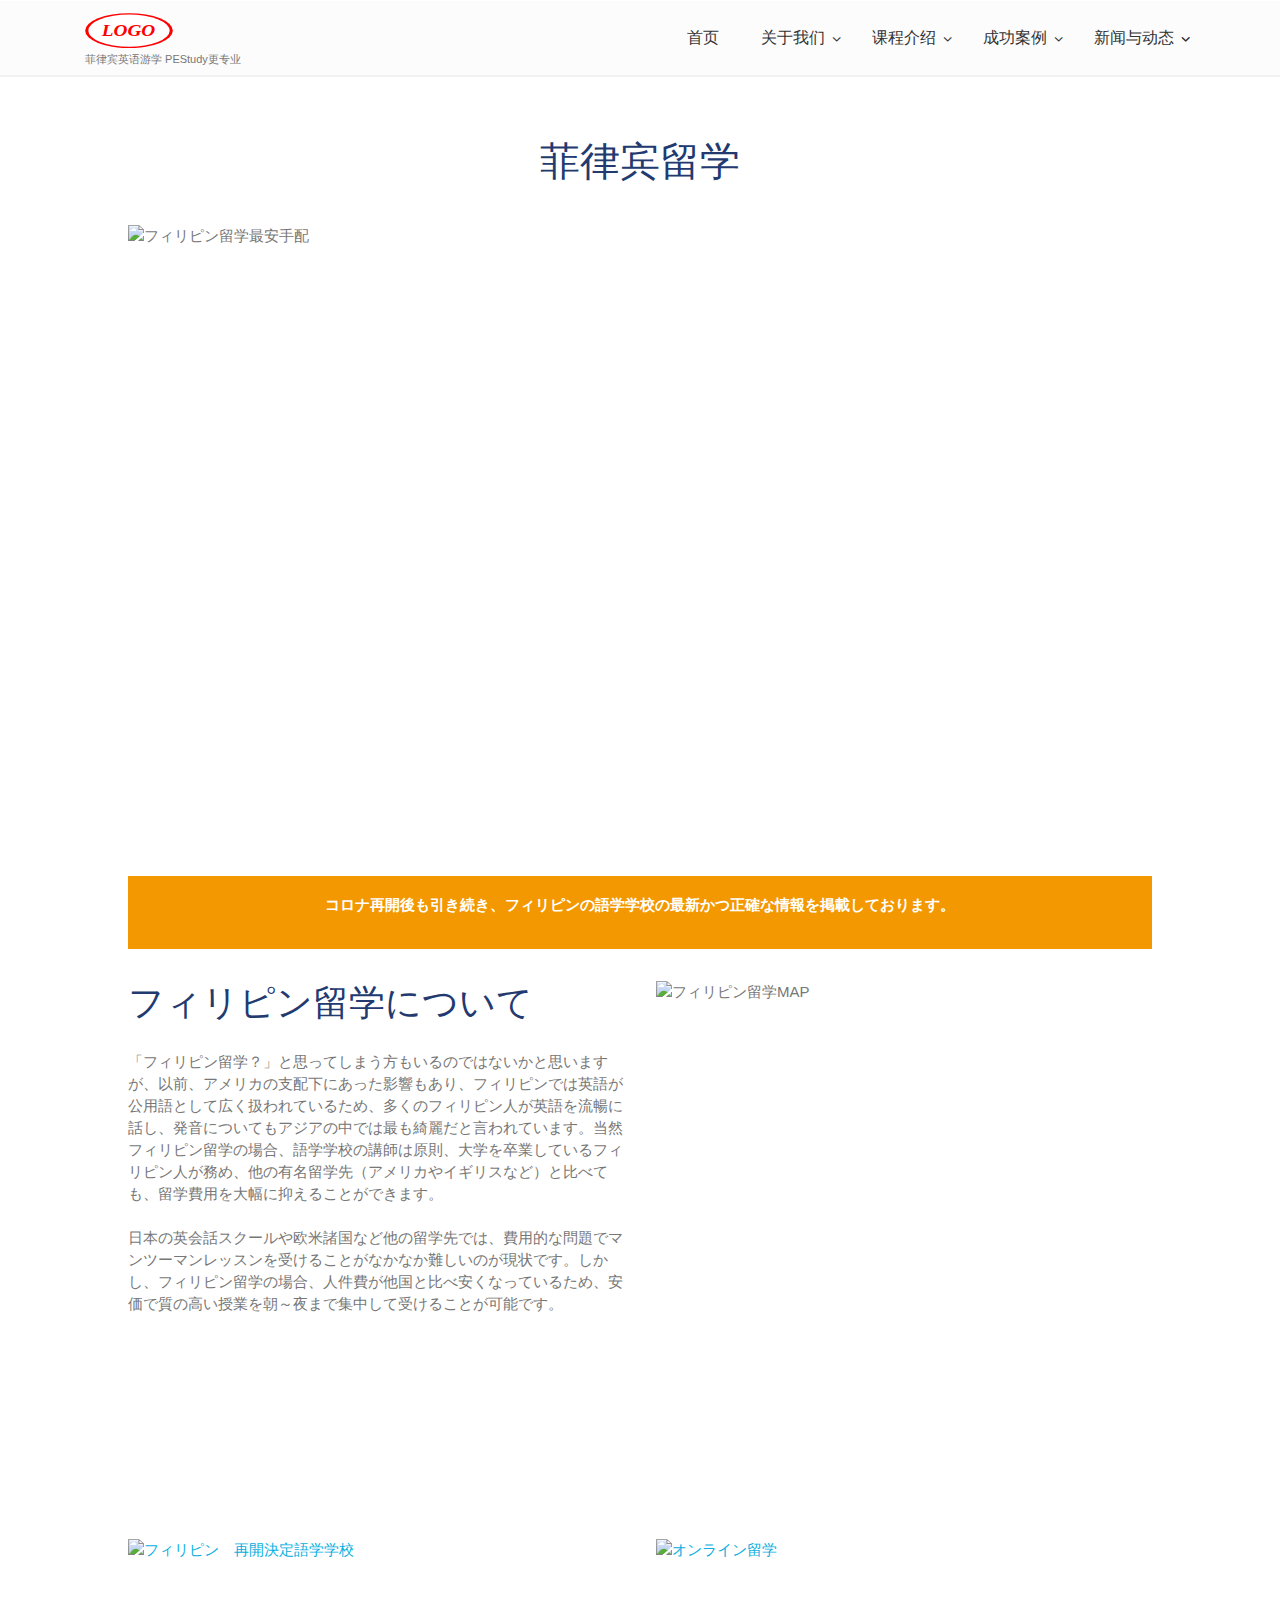
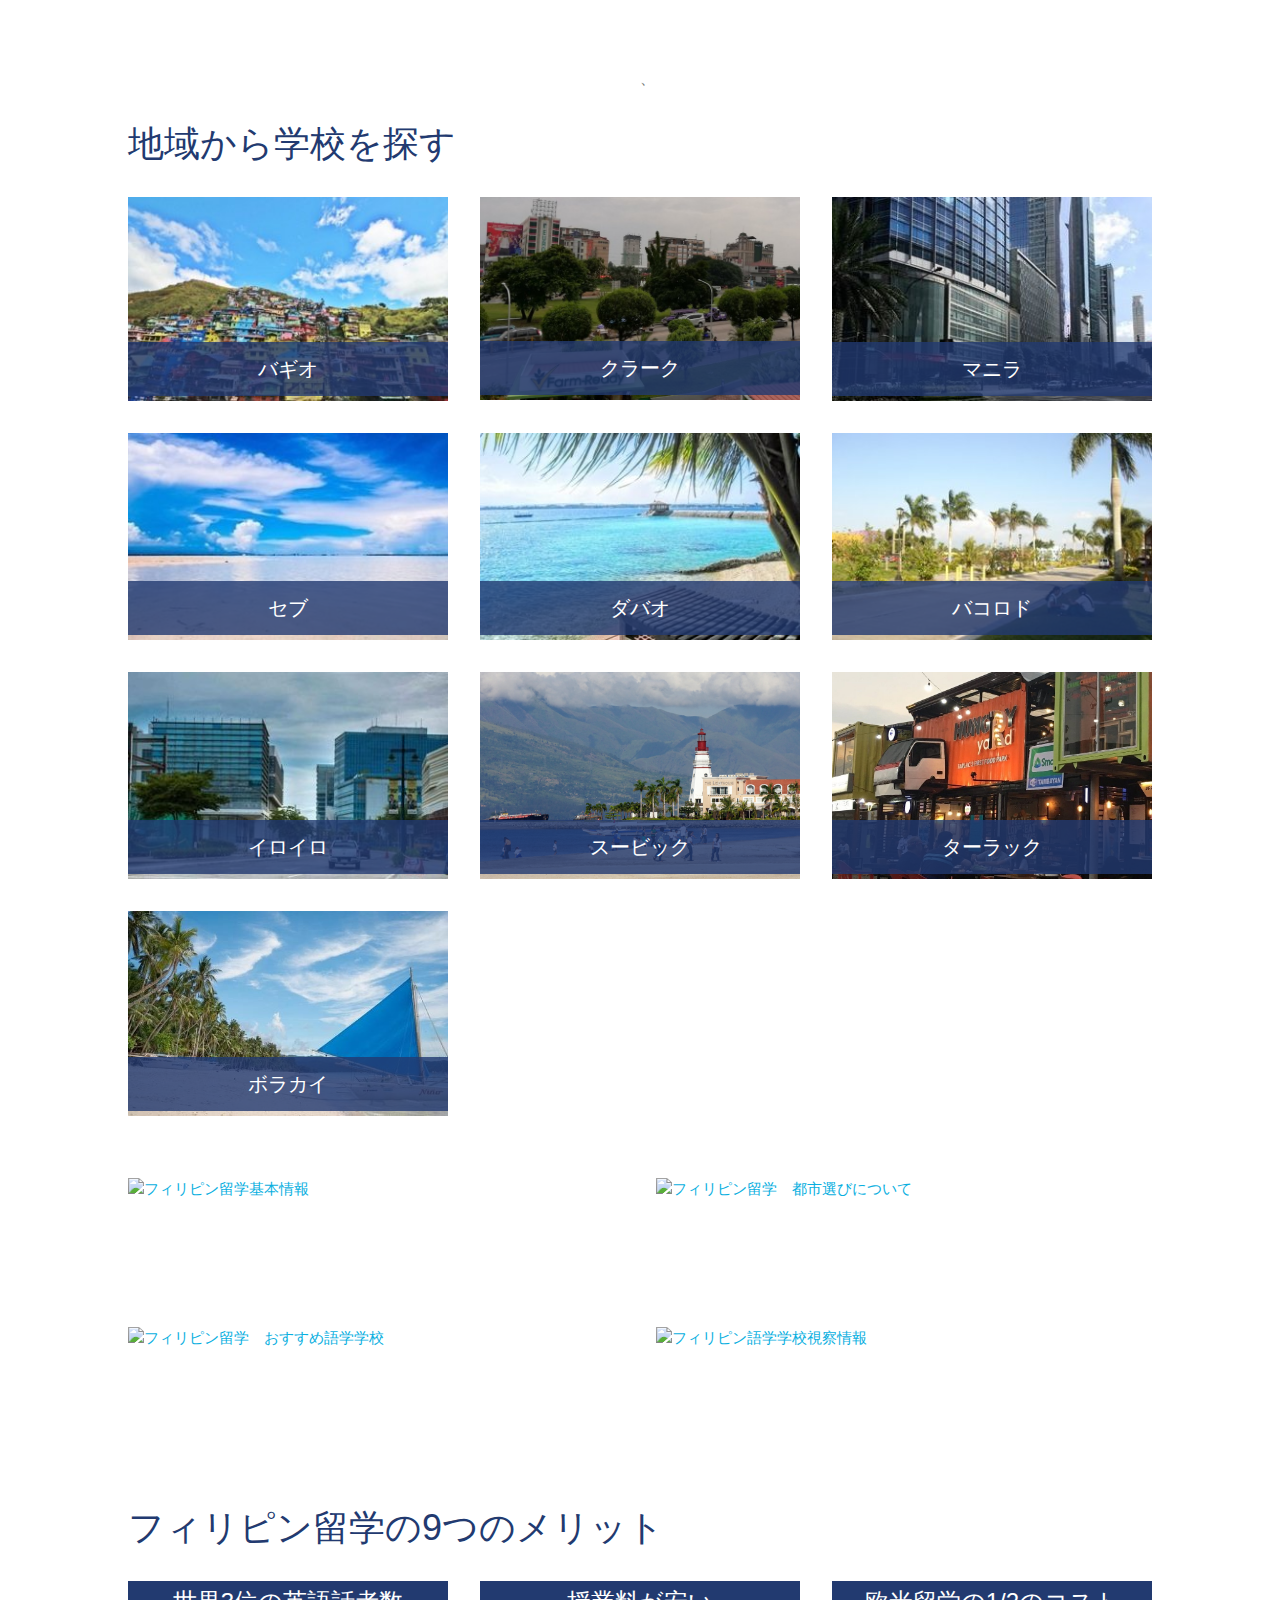
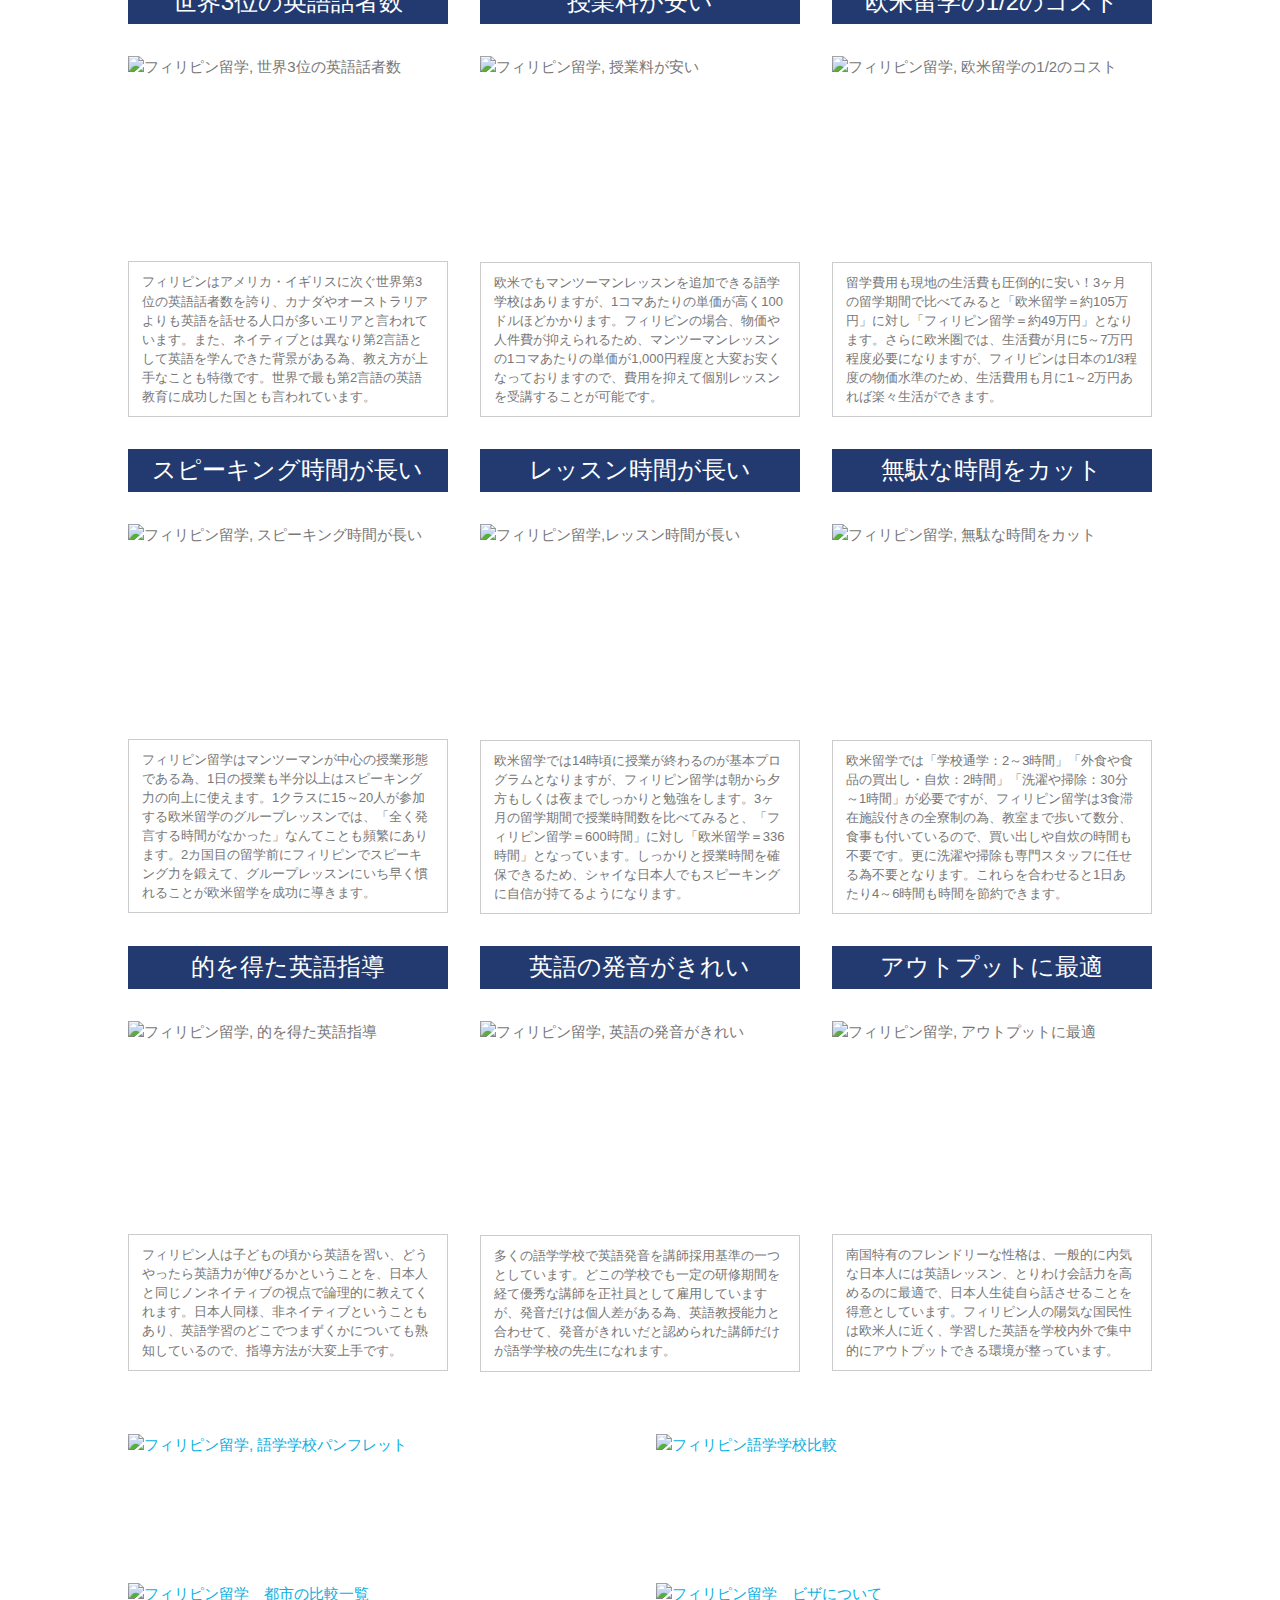
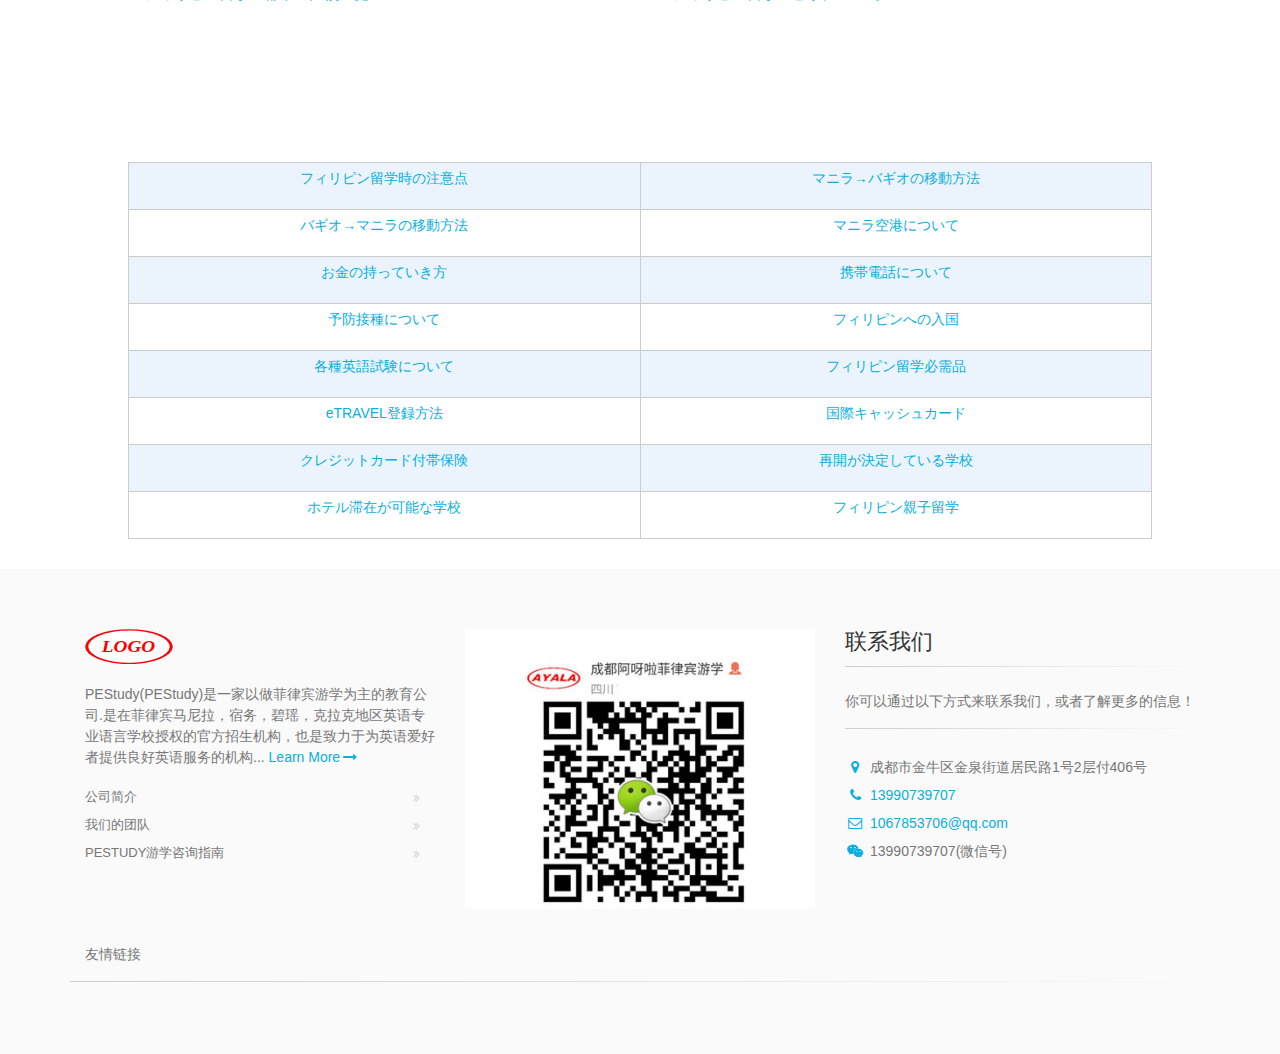
==== commit 74983e2d: "修改导航跳转" ====
--- a/index.html
+++ b/index.html
@@ -78,7 +78,7 @@
                             <div class="col-md-auto hidden-md-down" style="padding-right: 0px;">
                                 <div class="header-first clearfix">
                                     <div id="logo" class="logo">
-                                        <a href="https://nokelong.github.io/"><img id="logo_img"
+                                        <a href="https://x554960766.github.io/liuxue/"><img id="logo_img"
                                                                                    src="./fonts/iyalalogo.svg"
                                                                                    alt="菲律宾游学-雅思-托福-亲子夏令营-菲律宾英语游学-菲律宾语言学校-PEStudy(PEStudy)"
                                                                                    style="max-height:35px;"></a>
@@ -94,7 +94,7 @@
                                         <nav class="navbar navbar-expand-lg navbar-light p-0">
                                             <div class="navbar-brand clearfix hidden-lg-up">
                                                 <div id="logo-mobile" class="logo">
-                                                    <a href="https://nokelong.github.io/"><img id="logo-img-mobile"
+                                                    <a href="https://x554960766.github.io/liuxue/"><img id="logo-img-mobile"
                                                                                                src="./fonts/iyalalogo.svg"
                                                                                                alt="菲律宾游学-雅思-托福-亲子夏令营-菲律宾英语游学-菲律宾语言学校-PEStudy(PEStudy)"
                                                                                                style="max-height:35px;"></a>
@@ -111,23 +111,23 @@
                                             <div class="collapse navbar-collapse" id="navbar-collapse-1">
                                                 <ul class="navbar-nav ml-xl-auto">
                                                     <li class="nav-item">
-                                                        <a href="https://nokelong.github.io/"
+                                                        <a href="https://x554960766.github.io/liuxue/"
                                                            class="nav-link dropdown-toggle" id="fifth-dropdown"
                                                            data-toggle="" aria-haspopup="true"
                                                            aria-expanded="false">首页</a>
                                                     </li>
                                                     <li class="nav-item dropdown">
-                                                        <a href="https://nokelong.github.io/about.html"
+                                                        <a href="https://x554960766.github.io/liuxue/about.html"
                                                            class="nav-link dropdown-toggle" id="fifth-dropdown"
                                                            data-toggle="dropdown" aria-haspopup="true"
                                                            aria-expanded="false">关于我们</a>
                                                         <ul class="dropdown-menu" aria-labelledby="fifth-dropdown">
 
-                                                            <li><a href="https://nokelong.github.io/about.html"><i
+                                                            <li><a href="https://x554960766.github.io/liuxue/about.html"><i
                                                                     class="fa fa-angle-right"></i>公司简介</a></li>
 
                                                             <li>
-                                                                <a href="https://nokelong.github.io/support-center.html"><i
+                                                                <a href="https://x554960766.github.io/liuxue/support-center.html"><i
                                                                         class="fa fa-angle-right"></i>我们的团队</a></li>
 
 
@@ -135,40 +135,40 @@
                                                     </li>
 
                                                     <li class="nav-item dropdown">
-                                                        <a href="https://nokelong.github.io/School/"
+                                                        <a href="https://x554960766.github.io/liuxue/School/"
                                                            class="nav-link dropdown-toggle" id="fifth-dropdown"
                                                            data-toggle="dropdown" aria-haspopup="true"
                                                            aria-expanded="false">课程介绍</a>
                                                         <ul class="dropdown-menu" aria-labelledby="fifth-dropdown">
 
-                                                            <li><a href="https://nokelong.github.io/School/Cebu/"><i
+                                                            <li><a href="https://x554960766.github.io/liuxue/School/Cebu/"><i
                                                                     class="fa fa-angle-right"></i>课程分类浏览</a></li>
 
-                                                            <li><a href="https://nokelong.github.io/School/Baguio/"><i
+                                                            <li><a href="https://x554960766.github.io/liuxue/School/Baguio/"><i
                                                                     class="fa fa-angle-right"></i>详细的课程信息</a></li>
 
                                                         </ul>
                                                     </li>
                                                     <li class="nav-item dropdown">
-                                                        <a href="https://nokelong.github.io/youxuetiyan.html"
+                                                        <a href="https://x554960766.github.io/liuxue/youxuetiyan.html"
                                                            class="nav-link dropdown-toggle" id="fifth-dropdown"
                                                            data-toggle="dropdown" aria-haspopup="true"
                                                            aria-expanded="false">成功案例</a>
                                                         <ul class="dropdown-menu" aria-labelledby="fifth-dropdown">
 
-                                                            <li><a href="https://nokelong.github.io/youxuetiyan.html"><i
+                                                            <li><a href="https://x554960766.github.io/liuxue/youxuetiyan.html"><i
                                                                     class="fa fa-angle-right"></i>学生游学成功故事</a></li>
 
                                                         </ul>
                                                     </li>
                                                     <li class="nav-item dropdown">
-                                                        <a href="https://nokelong.github.io/news/"
+                                                        <a href="https://x554960766.github.io/liuxue/news/"
                                                            class="nav-link dropdown-toggle" id="fifth-dropdown"
                                                            data-toggle="dropdown" aria-haspopup="true"
                                                            aria-expanded="false">新闻与动态</a>
                                                         <ul class="dropdown-menu" aria-labelledby="fifth-dropdown">
 
-                                                            <li><a href="https://nokelong.github.io/study-info.html"><i
+                                                            <li><a href="https://x554960766.github.io/liuxue/study-info.html"><i
                                                                     class="fa fa-angle-right"></i>留学相关新闻</a></li>
 
 
@@ -192,7 +192,7 @@
             <main class="l-main main">
                 <section class="entry l-inner">
                     <header>
-                        <h2 class="heading-section entry-title">フィリピン留学</h2>
+                        <h2 class="heading-section entry-title">菲律宾留学</h2>
                     </header>
 
                     <div class="entry-body acms-entry">
@@ -1393,10 +1393,10 @@
                                     <div class="col-lg-4">
                                         <div class="footer-content">
                                             <div class="logo-footer"><img id="logo-footer" src="./fonts/iyalalogo.svg" alt="" style="max-height:35px;width:auto;"></div>
-                                            <p>PEStudy(PEStudy)是一家以做菲律宾游学为主的教育公司.是在菲律宾马尼拉，宿务，碧瑶，克拉克地区英语专业语言学校授权的官方招生机构，也是致力于为英语爱好者提供良好英语服务的机构... <a href="https://nokelong.github.io/index.html#">Learn More<i class="fa fa-long-arrow-right pl-1"></i></a></p>
+                                            <p>PEStudy(PEStudy)是一家以做菲律宾游学为主的教育公司.是在菲律宾马尼拉，宿务，碧瑶，克拉克地区英语专业语言学校授权的官方招生机构，也是致力于为英语爱好者提供良好英语服务的机构... <a href="https://x554960766.github.io/liuxue/index.html#">Learn More<i class="fa fa-long-arrow-right pl-1"></i></a></p>
                                             <nav>
                                                 <ul class="nav flex-column">
-                                                    <li class="nav-item"><a class="nav-link" href="https://nokelong.github.io/about.html">公司简介</a></li><li class="nav-item"><a class="nav-link" href="https://nokelong.github.io/support-center.html">我们的团队</a></li><li class="nav-item"><a class="nav-link" href="https://nokelong.github.io/about.htmlCounseling-Guide/">PEStudy游学咨询指南</a></li>
+                                                    <li class="nav-item"><a class="nav-link" href="https://x554960766.github.io/liuxue/about.html">公司简介</a></li><li class="nav-item"><a class="nav-link" href="https://x554960766.github.io/liuxue/support-center.html">我们的团队</a></li><li class="nav-item"><a class="nav-link" href="https://x554960766.github.io/liuxue/about.htmlCounseling-Guide/">PEStudy游学咨询指南</a></li>
                                                 </ul>
                                             </nav>
                                         </div>
